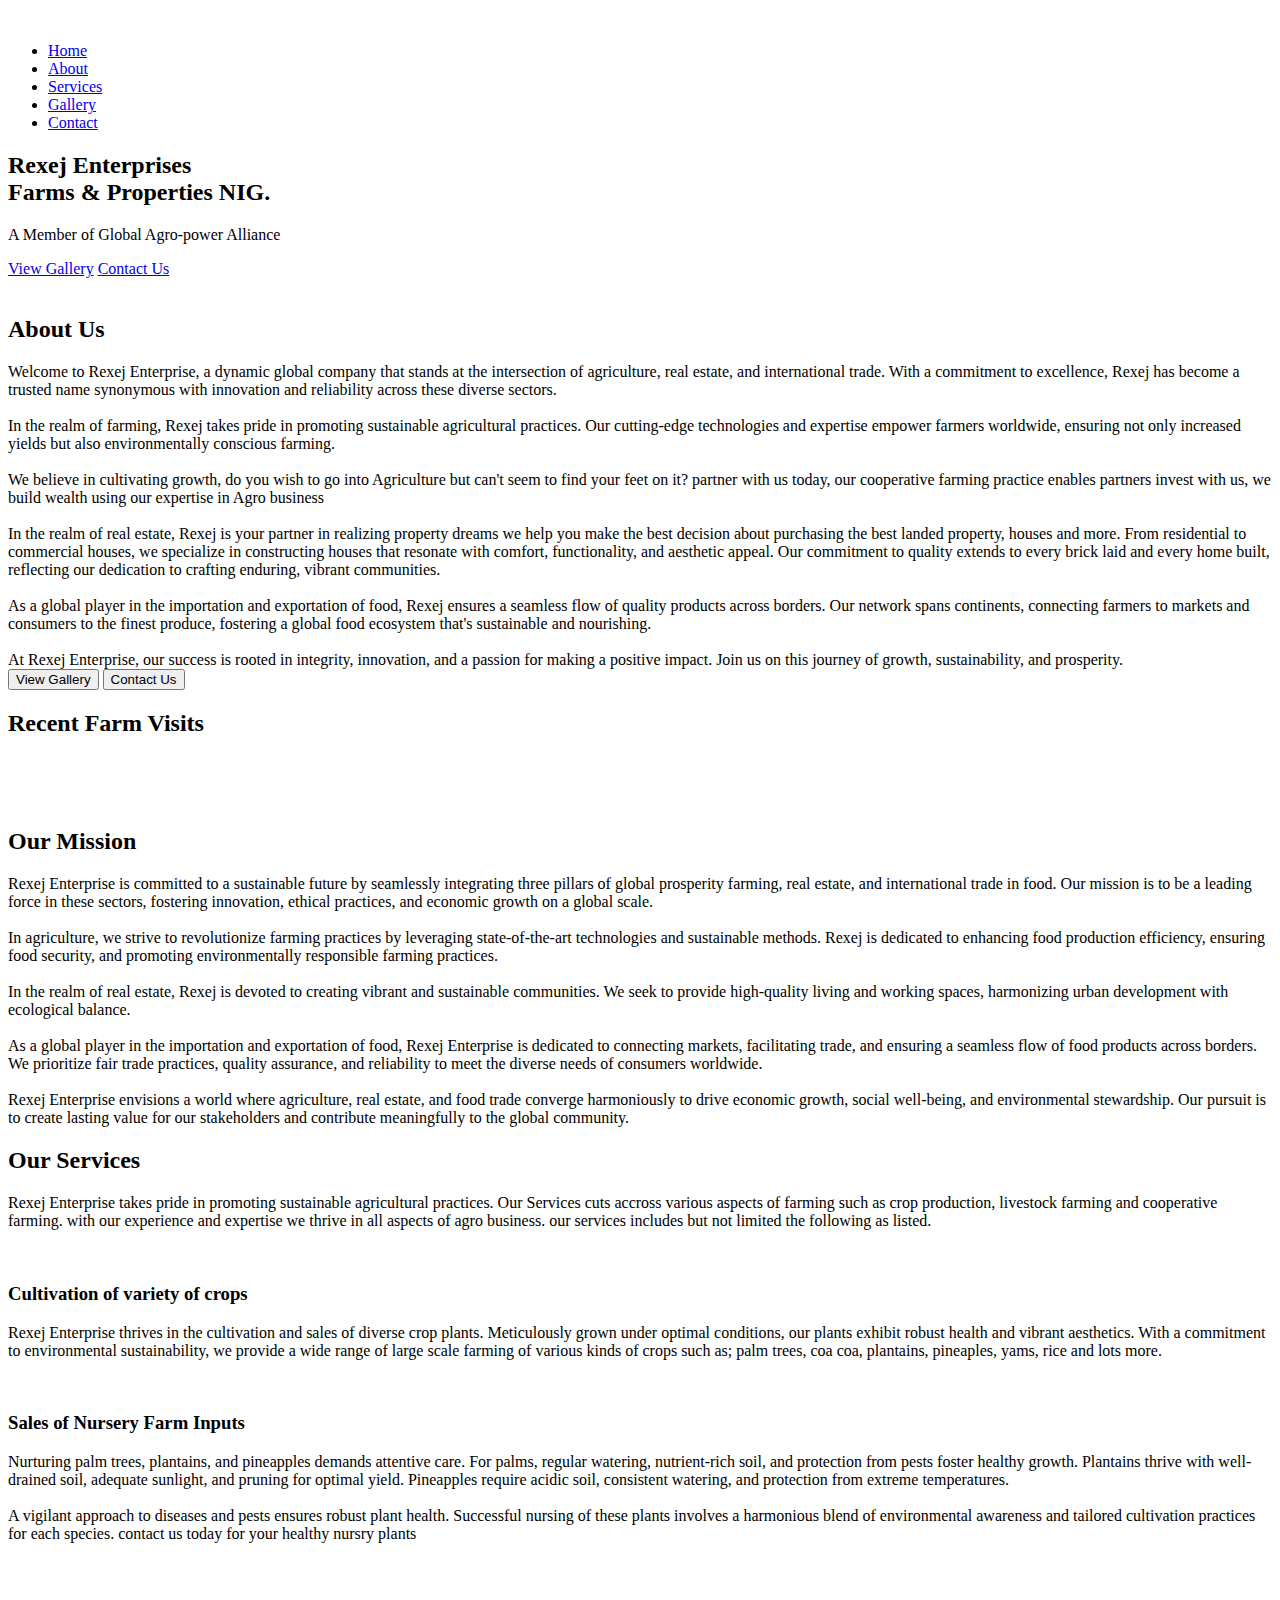
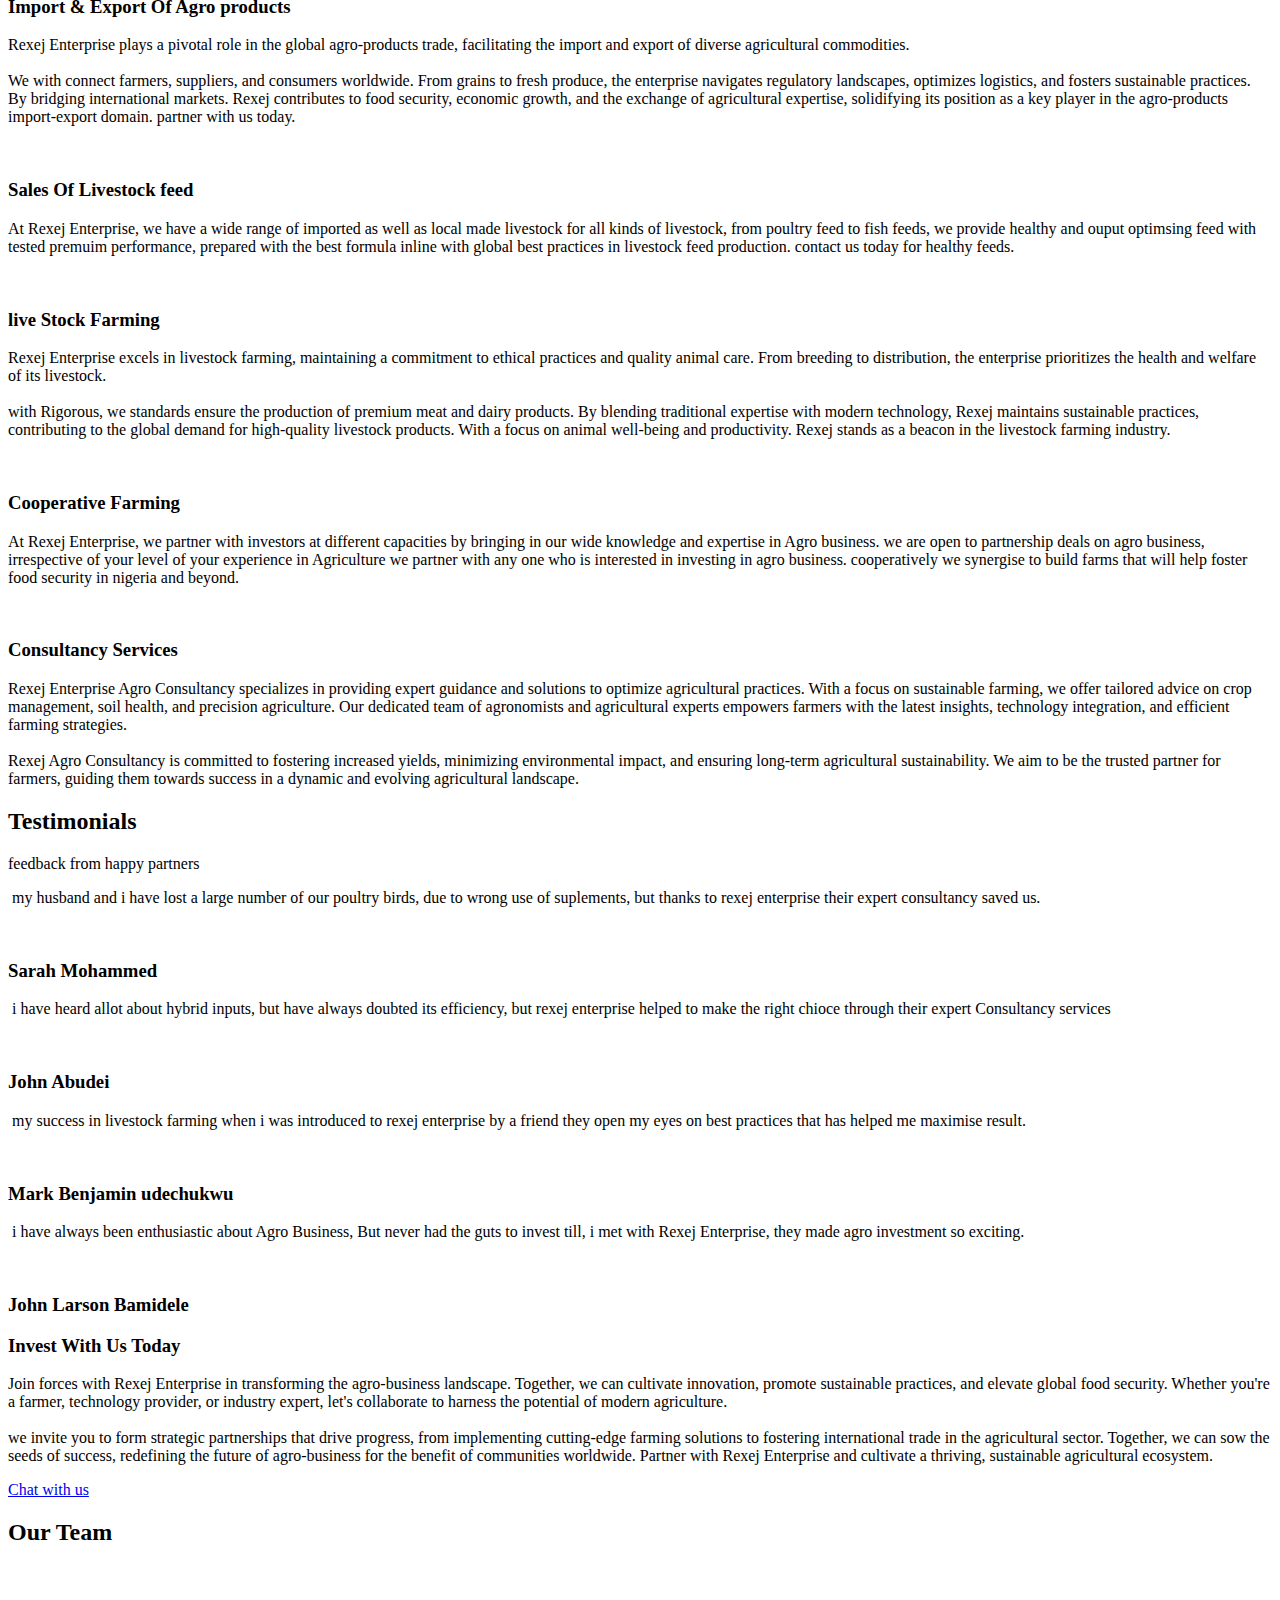
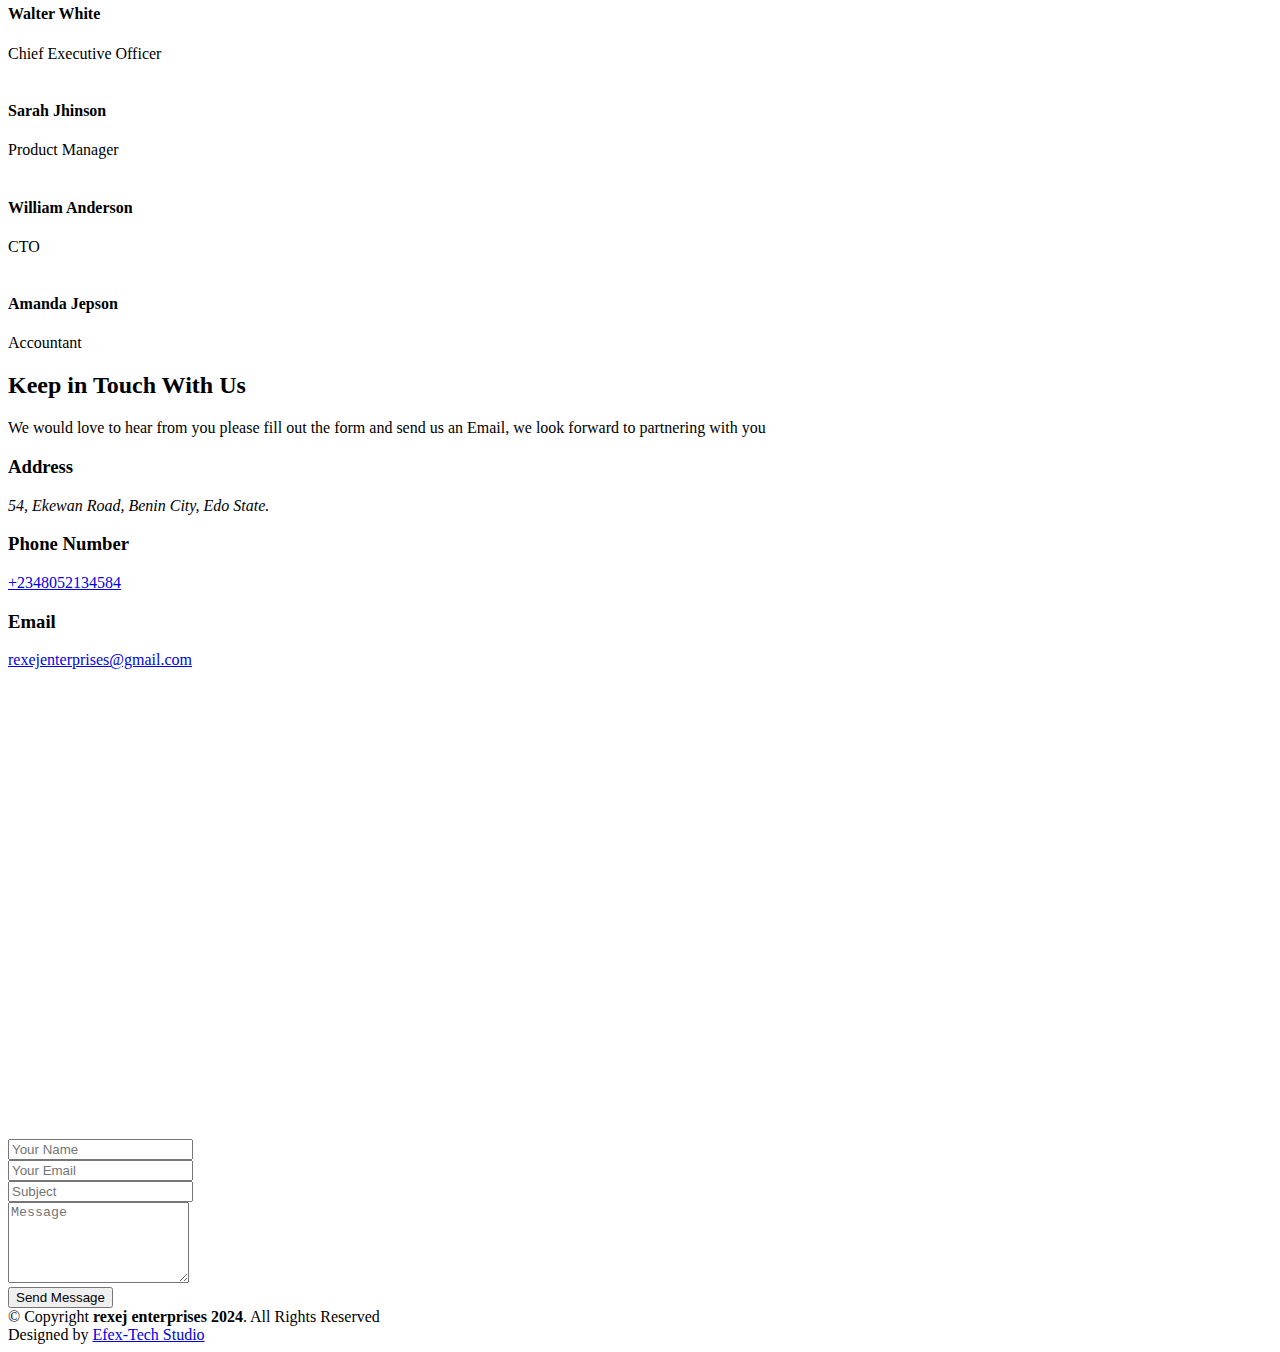
==== index.html @ 6b2a64e9 "Add files via upload" ====
<!DOCTYPE html>
<html lang="en">

<head>
  <meta charset="utf-8">
  <meta content="width=device-width, initial-scale=1.0" name="viewport">

  <title>Rexej Enterprise Nig.</title>
  <meta content="" name="description">
  <meta content="" name="keywords">

  <!-- Favicons -->
  <link href="assets/img/favicon.png" rel="icon">
  <link href="assets/img/apple-touch-icon.png" rel="apple-touch-icon">

  <!-- Google Fonts -->
  <link href="https://fonts.googleapis.com/css?family=Open+Sans:300,300i,400,400i,700,700i|Raleway:300,400,500,700,800|Montserrat:300,400,700" rel="stylesheet">

  <!-- Vendor CSS Files -->
  <link href="assets/vendor/aos/aos.css" rel="stylesheet">
  <link href="assets/vendor/bootstrap/css/bootstrap.min.css" rel="stylesheet">
  <link href="assets/vendor/bootstrap-icons/bootstrap-icons.css" rel="stylesheet">
  <link href="assets/vendor/boxicons/css/boxicons.min.css" rel="stylesheet">
  <link href="assets/vendor/glightbox/css/glightbox.min.css" rel="stylesheet">
  <link href="assets/vendor/swiper/swiper-bundle.min.css" rel="stylesheet">

  <!-- Template Main CSS File -->
  <link href="assets/css/style.css" rel="stylesheet">
</head>

<body>
    
  <!-- ======= Header ======= -->
  <header id="header" class="d-flex align-items-center">
    <div class="container d-flex justify-content-between">

      <div id="logo">
       <!-- <h1><a href="index.html">Reve<span>al</span></a></h1>-->
        <!-- Uncomment below if you prefer to use an image logo -->
        <a href="index.html"><img src="assets/img/apple-touch-icon.png" alt=""></a>
      </div>

      <nav id="navbar" class="navbar">
        <ul>
          <li><a class="nav-link scrollto active" href="index.html">Home</a></li>
          <li><a class="nav-link scrollto" href="about.html">About</a></li> 
          <li><a class="nav-link scrollto" href="service.html">Services</a></li> 
          <li><a class="nav-link scrollto" href="gallery.html">Gallery</a></li> 
          <li><a class="nav-link scrollto" href="contact.html">Contact</a></li>
        </ul>
        <i class="bi bi-list mobile-nav-toggle"></i>
      </nav><!-- .navbar -->

    </div>
  </header><!-- End Header -->

  <!-- ======= hero Section ======= -->
  <section id="hero">

    <div class="hero-content" data-aos="fade-up">
      <h2>Rexej  <span> Enterprises</span><br>Farms & Properties NIG.</h2>
      <p>A Member of Global Agro-power Alliance</p>
      <div>
        <a href="gallery.html" class="btn-get-started scrollto">View Gallery</a>
        <a href="https://wa.me/+2348052134584" class="btn-projects scrollto">Contact Us</a>
      </div>
    </div>

    <div class="hero-slider swiper">
      <div class="swiper-wrapper">
        <div class="swiper-slide" style="background-image: url('assets/img/hero-carousel/1.jpg');"></div>
        <div class="swiper-slide" style="background-image: url('assets/img/hero-carousel/2.jpg');"></div>
        <div class="swiper-slide" style="background-image: url('assets/img/hero-carousel/3.jpg');"></div>
        <div class="swiper-slide" style="background-image: url('assets/img/hero-carousel/4.jpg');"></div>
        <div class="swiper-slide" style="background-image: url('assets/img/hero-carousel/5.jpg');"></div>
      </div>
    </div>

  </section><!-- End Hero Section -->

  <main id="main">

    <!-- ======= About Section ======= -->
    <section id="about">
      <div class="container" data-aos="fade-up">
        <div class="row">
          <div class="col-lg-6 about-img">
            <img src="assets/img/about-img.jpg" alt="">
          </div>

          <div class="col-lg-6 content">
            <h2>About Us</h2>
            <span>Welcome to Rexej Enterprise, a dynamic global company that stands at the intersection of agriculture,
               real estate, and international trade. With a commitment to excellence, Rexej has become a trusted name
              synonymous with innovation and reliability across these diverse sectors.
              <br>
              <br>
              In the realm of farming, Rexej takes pride in promoting sustainable agricultural practices. Our 
              cutting-edge technologies and expertise empower farmers worldwide, ensuring not only increased yields 
              but also environmentally conscious farming. 
              <br>
              <br>
              We believe in cultivating growth, do you wish to go into Agriculture but can't seem to find your feet on it?
              partner with us today, our cooperative farming practice enables partners invest with us, we build wealth using 
              our expertise in Agro business
              
              <br>
              <br>
              In the realm of real estate, Rexej is your partner in realizing property dreams
              we help you make the best decision about purchasing the best landed property, houses and more. 
              From residential to commercial houses, we specialize in constructing houses that resonate with comfort,
              functionality, and aesthetic appeal. Our commitment to quality extends to every brick laid and every 
              home built, reflecting our dedication to crafting enduring, vibrant communities.
              <br>
              <br>
              As a global player in the importation and exportation of food, Rexej ensures a seamless flow of quality
              products across borders. Our network spans continents, connecting farmers to markets and consumers to the
              finest produce, fostering a global food ecosystem that's sustainable and nourishing.
              <br>
              <br>
              At Rexej Enterprise, our success is rooted in integrity, innovation, and a passion for making a 
              positive impact. Join us on this journey of growth, sustainability, and prosperity.
              <div class="d-flex gap-2 justify-content-center py-5">
                <button class="btn btn-success d-inline-flex align-items-center" type="button">
                  View Gallery
                  <a href="gallery.html"><i class="bi bi-arrow-right" style="color: rgb(250, 251, 251);"></i></a>
                </button>
                <button class="btn btn-outline-success d-inline-flex align-items-center" type="button">
                  Contact Us
                  <a href="https://wa.me/+2348052134584"><i class="bi bi-arrow-right" style="color: rgb(5, 123, 23);"></i></a>
                </button>
              </div>
            </span>
          </div>
        </div>

      </div>
    </section><!-- End About Section -->

     <!-- ======= Why Us Section ======= -->
     <section class="why-us section-bg" data-aos="fade-up" date-aos-delay="200">
       <div class="container">
          <div class="section-header">
            <h2>Recent Farm Visits</h2>
       <div class="row">
         <div class="col-lg-6 col-md-6 video-box">
           <img src="assets/img/about-1.jpg" class="img-fluid" alt="">
           <a href="img/vid2.mp4" class="venobox play-btn mb-4" data-vbtype="video" data-autoplay="true"></a>
           <p>  </p>
         </div>
 
         <div class="col-lg-6 col-md-6 video-box">
            <img src="assets/img/about-2.jpg" class="img-fluid" alt="">
            <a href="img/vid.mp4" class="venobox play-btn mb-4" data-vbtype="video" data-autoplay="true"></a>
            <p></p>
          </div>
        </div>
      </div>
    </section><!-- End Why Us Section -->
    

    <!-- ======= Clients Section ======= -->
    <section id="clients">
      <div class="container" data-aos="fade-up">
        <div class="section-header">
          <h2>Our Mission</h2>
          <p>Rexej Enterprise is committed to a sustainable future by seamlessly integrating three pillars of global 
            prosperity farming, real estate, and international trade in food. Our mission is to be a leading force
            in these sectors, fostering innovation, ethical practices, and economic growth on a global scale.
            <br>
            <br>
            In agriculture, we strive to revolutionize farming practices by leveraging state-of-the-art technologies
            and sustainable methods. Rexej is dedicated to enhancing food production efficiency, ensuring food
            security, and promoting environmentally responsible farming practices.
            <br>
            <br>
            In the realm of real estate, Rexej is devoted to creating vibrant and sustainable communities.
            We seek to provide high-quality living and working spaces, harmonizing urban development with 
            ecological balance.
            <br>
            <br>
            As a global player in the importation and exportation of food, Rexej Enterprise is dedicated to
            connecting markets, facilitating trade, and ensuring a seamless flow of food products across borders. 
            We prioritize fair trade practices, quality assurance, and reliability to meet the diverse needs of 
            consumers worldwide.
            <br>
            <br>
            Rexej Enterprise envisions a world where agriculture, real estate, and food trade converge harmoniously
            to drive economic growth, social well-being, and environmental stewardship. Our pursuit is to create 
            lasting value for our stakeholders and contribute meaningfully to the global community.
          </p>
        </div>
      </div>
    </section><!-- End Clients Section -->

    <!-- ======= Features Section ======= -->
    <section id="features" class="features">
      <div class="container">
        <div class="section-header">
          <h2>Our Services</h2>
          <p>Rexej Enterprise takes pride in promoting sustainable agricultural practices. Our Services
            cuts accross various aspects of farming such as crop production, livestock farming and cooperative 
            farming.
            with our experience and expertise we thrive in all aspects of agro business.
            our services includes but not limited the following as listed.
          </p>
        </div>
        <div class="row gy-4 align-items-center features-item" data-aos="fade-up">
          <div class="col-md-5">
            <img src="assets/img/voilin.jpg" class="img-fluid" alt="">
          </div>
          <div class="col-md-7">
            <h3>Cultivation of variety of crops</h3>
            <p>
              Rexej Enterprise thrives in the cultivation and sales of diverse crop plants. 
              Meticulously grown under optimal conditions, our plants exhibit robust health
              and vibrant aesthetics. With a commitment to environmental sustainability,
              we provide a wide range of large scale farming of various kinds of crops such as;
              palm trees, coa coa, plantains, pineaples, yams, rice and lots more.
            </p>
            
          </div>
        </div><!-- Features Item -->

        <div class="row gy-4 align-items-center features-item" data-aos="fade-up">
          <div class="col-md-5 order-1 order-md-2">
            <img src="assets/img/voilin-1.jpg" class="img-fluid" alt="">
          </div>
          <div class="col-md-7 order-2 order-md-1">
            <h3>Sales of Nursery Farm Inputs</h3>
            <p>
              Nurturing palm trees, plantains, and pineapples demands attentive care. For palms, 
              regular watering, nutrient-rich soil, and protection from pests foster healthy growth.
              Plantains thrive with well-drained soil, adequate sunlight, and pruning for optimal yield.
              Pineapples require acidic soil, consistent watering, and protection from extreme
              temperatures. 
              <br> <br>
              A vigilant approach to diseases and pests ensures robust plant health.
              Successful nursing of these plants involves a harmonious blend of environmental 
              awareness and tailored cultivation practices for each species. contact us today for your healthy
              nursry plants
            </p> 
          </div>
        </div><!-- Features Item -->

        <div class="row gy-4 align-items-center features-item" data-aos="fade-up">
          <div class="col-md-5">
            <img src="assets/img/voilin-2.jpg" class="img-fluid" alt="">
          </div>
          <div class="col-md-7">
            <h3>Import & Export Of Agro products</h3>
            <p>Rexej Enterprise plays a pivotal role in the global agro-products trade,
               facilitating the import and export of diverse agricultural commodities.
              <br><br>We with connect farmers, suppliers, and consumers worldwide. 
              From grains to fresh produce, the enterprise navigates regulatory landscapes,
              optimizes logistics, and fosters sustainable practices. By bridging international markets.
              Rexej contributes to food security, economic growth, and the exchange of agricultural 
              expertise, solidifying its position as a key player in the agro-products import-export
              domain. partner with us today.
            </p>
          </div>
        </div><!-- Features Item -->

        <div class="row gy-4 align-items-center features-item" data-aos="fade-up">
          <div class="col-md-5 order-1 order-md-2">
            <img src="assets/img/voilin-3.jpg" class="img-fluid" alt="">
          </div>
          <div class="col-md-7 order-2 order-md-1">
            <h3>Sales Of Livestock feed</h3>
            <p>
              At Rexej Enterprise, we have a wide range of imported as well as local made livestock
              for all kinds of livestock, from poultry feed to fish feeds, we provide healthy and ouput
              optimsing feed with tested premuim performance, prepared with the best formula inline with
              global best practices in livestock feed production. contact us today for healthy feeds.
            </p>
          </div>
        </div><!-- Features Item -->

        <div class="row gy-4 align-items-center features-item" data-aos="fade-up">
          <div class="col-md-5">
            <img src="assets/img/voilin-4.jpg" class="img-fluid" alt="">
          </div>
          <div class="col-md-7">
            <h3>live Stock Farming</h3>
            <p>Rexej Enterprise excels in livestock farming, maintaining a commitment to ethical practices and
               quality animal care. From breeding to distribution, the enterprise prioritizes the health and welfare
              of its livestock. 
              <br><br>
              with Rigorous, we standards ensure the production of premium meat and dairy products.
               By blending traditional expertise with modern technology, 
               Rexej maintains sustainable practices, contributing to the global demand for high-quality 
               livestock products. With a focus on animal well-being and productivity.
               Rexej stands as a beacon in the livestock farming industry.
            </p>
          </div>
        </div><!-- Features Item -->

        <div class="row gy-4 align-items-center features-item" data-aos="fade-up">
          <div class="col-md-5 order-1 order-md-2">
            <img src="assets/img/voilin-5.jpg" class="img-fluid" alt="">
          </div>
          <div class="col-md-7 order-2 order-md-1">
            <h3>Cooperative Farming</h3>
            <p>
              At Rexej Enterprise, we partner with investors at different capacities by bringing in our wide knowledge
              and expertise in Agro business. we are open to partnership deals on agro business, irrespective of your 
              level of your experience in Agriculture we partner with any one who is interested in investing in agro 
              business. cooperatively we synergise to build farms that will help foster food security in nigeria and beyond. 
            </p>
          </div>
        </div><!-- Features Item -->

        <div class="row gy-4 align-items-center features-item" data-aos="fade-up">
          <div class="col-md-5">
            <img src="assets/img/voilin-6.jpg" class="img-fluid" alt="">
          </div>
          <div class="col-md-7">
            <h3>Consultancy Services</h3>
            <p>Rexej Enterprise Agro Consultancy specializes in providing expert guidance and solutions 
              to optimize agricultural practices. With a focus on sustainable farming, 
              we offer tailored advice on crop management, soil health, and precision agriculture. 
              Our dedicated team of agronomists and agricultural experts empowers farmers with the latest insights,
               technology integration, and efficient farming strategies.
               <br><br>
               Rexej Agro Consultancy is committed to fostering increased yields, minimizing environmental impact,
                and ensuring long-term agricultural sustainability. We aim to be the trusted partner for farmers,
                 guiding them towards success in a dynamic and evolving agricultural landscape.
            </p>
          </div>
        </div><!-- Features Item -->
      </div>
    </section><!-- End Features Section -->

    <!-- ======= Testimonials Section ======= -->
    <section id="testimonials">
      <div class="container" data-aos="fade-up">
        <div class="section-header">
          <h2>Testimonials</h2>
          <p>feedback from happy partners</p>
        </div>

        <div class="testimonials-slider swiper" data-aos="fade-up" data-aos-delay="100">
          <div class="swiper-wrapper">
        
            <div class="swiper-slide">
              <div class="testimonial-item">
                <p>
                  <img src="assets/img/quote-sign-left.png" class="quote-sign-left" alt="">
                  my husband and i have lost a large number of our poultry birds, due to wrong 
                  use of suplements, but thanks to rexej enterprise their expert consultancy saved us.

                  <img src="assets/img/quote-sign-right.png" class="quote-sign-right" alt="">
                </p>
                <img src="assets/img/testimonial-2.jpg" class="testimonial-img" alt="">
                <h3>Sarah Mohammed</h3>
              </div>
            </div><!-- End testimonial item -->

            <div class="swiper-slide">
              <div class="testimonial-item">
                <p>
                  <img src="assets/img/quote-sign-left.png" class="quote-sign-left" alt="">
                 i have heard allot about hybrid inputs, but have always doubted its efficiency,
                 but rexej enterprise helped to make the right chioce through their expert Consultancy
                 services 
                  <img src="assets/img/quote-sign-right.png" class="quote-sign-right" alt="">
                </p>
                <img src="assets/img/testimonial-3.jpg" class="testimonial-img" alt="">
                <h3>John Abudei</h3>
              </div>
            </div><!-- End testimonial item -->

            <div class="swiper-slide">
              <div class="testimonial-item">
                <p>
                  <img src="assets/img/quote-sign-left.png" class="quote-sign-left" alt="">
                  my success in livestock farming when i was introduced to rexej enterprise by a friend
                  they open my eyes on best practices that has helped me maximise result.
                  <img src="assets/img/quote-sign-right.png" class="quote-sign-right" alt="">
                </p>
                <img src="assets/img/testimonial-4.jpg" class="testimonial-img" alt="">
                <h3>Mark Benjamin udechukwu</h3>
              </div>
            </div><!-- End testimonial item -->

            <div class="swiper-slide">
              <div class="testimonial-item">
                <p>
                  <img src="assets/img/quote-sign-left.png" class="quote-sign-left" alt="">
                 i have always been enthusiastic about Agro Business, But never had the guts to invest till,
                 i met with Rexej Enterprise, they made agro investment so exciting.  
                  <img src="assets/img/quote-sign-right.png" class="quote-sign-right" alt="">
                </p>
                <img src="assets/img/testimonial-1.jpg" class="testimonial-img" alt="">
                <h3>John Larson Bamidele</h3>
              </div>
            </div><!-- End testimonial item -->

          </div>
          <div class="swiper-pagination"></div>
        </div>

      </div>
    </section><!-- End Testimonials Section -->

    <!-- ======= Call To Action Section ======= -->
    <section id="call-to-action">
      <div class="container" data-aos="zoom-out">
        <div class="row">
          <div class="col-lg-9 text-center text-lg-start">
            <h3 class="cta-title">Invest With Us Today</h3>
            <p class="cta-text">Join forces with Rexej Enterprise in transforming the agro-business landscape. Together, 
              we can cultivate innovation, promote sustainable practices,
              and elevate global food security. 
              Whether you're a farmer, technology provider, or industry expert, 
              let's collaborate to harness the potential of modern agriculture. 
              <br><br>
              we invite you to form strategic partnerships that drive progress,
               from implementing cutting-edge farming solutions to fostering international 
               trade in the agricultural sector. Together, we can sow the seeds of success,
                redefining the future of agro-business for the benefit of communities worldwide. 
                Partner with Rexej Enterprise and cultivate a thriving, sustainable agricultural ecosystem.</p>
          </div>
          <div class="col-lg-3 cta-btn-container text-center">
            <a class="cta-btn align-middle" href="https://wa.me/+2348052134584/">Chat with us <i class="bi bi-whatsapp"></i></a>
          </div>
        </div>
      </div>
    </section><!-- End Call To Action Section -->

    <!-- ======= Team Section ======= -->
    <section id="team">
      <div class="container" data-aos="fade-up">
        <div class="section-header">
          <h2>Our Team</h2>
        </div>
        <div class="row">
          <div class="col-lg-3 col-md-6">
            <div class="member">
              <div class="pic"><img src="assets/img/team-1.jpg" alt=""></div>
              <div class="details">
                <h4>Walter White</h4>
                <span>Chief Executive Officer</span>
                <div class="social">
                  <a href="https://wa.me/+2348052134584/"><i class="bi bi-whatsapp"></i></a>
                  <a href="https://www.facebook.com/profile.php?id=100075945772116&mibextid=ZbWKwL"><i class="bi bi-facebook"></i></a>
                  <a href="https://www.facebook.com/profile.php?id=100075945772116&mibextid=ZbWKwL"><i class="bi bi-instagram"></i></a>
                  <a href="https://www.facebook.com/profile.php?id=100075945772116&mibextid=ZbWKwL"><i class="bi bi-linkedin"></i></a>
                </div>
              </div>
            </div>
          </div>

          <div class="col-lg-3 col-md-6">
            <div class="member">
              <div class="pic"><img src="assets/img/team-2.jpg" alt=""></div>
              <div class="details">
                <h4>Sarah Jhinson</h4>
                <span>Product Manager</span>
                <div class="social">
                  <a href="https://wa.me/+2348052134584/"><i class="bi bi-whatsapp"></i></a>
                  <a href="https://www.facebook.com/profile.php?id=100075945772116&mibextid=ZbWKwL"><i class="bi bi-facebook"></i></a>
                  <a href="https://www.facebook.com/profile.php?id=100075945772116&mibextid=ZbWKwL"><i class="bi bi-instagram"></i></a>
                  <a href="https://www.facebook.com/profile.php?id=100075945772116&mibextid=ZbWKwL"><i class="bi bi-linkedin"></i></a>
                </div>
              </div>
            </div>
          </div>

          <div class="col-lg-3 col-md-6">
            <div class="member">
              <div class="pic"><img src="assets/img/team-3.jpg" alt=""></div>
              <div class="details">
                <h4>William Anderson</h4>
                <span>CTO</span>
                <div class="social">
                  <a href="https://wa.me/+2348052134584/"><i class="bi bi-whatsapp"></i></a>
                  <a href="https://www.facebook.com/profile.php?id=100075945772116&mibextid=ZbWKwL"><i class="bi bi-facebook"></i></a>
                  <a href="https://www.facebook.com/profile.php?id=100075945772116&mibextid=ZbWKwL"><i class="bi bi-instagram"></i></a>
                  <a href="https://www.facebook.com/profile.php?id=100075945772116&mibextid=ZbWKwL"><i class="bi bi-linkedin"></i></a>
                </div>
              </div>
            </div>
          </div>

          <div class="col-lg-3 col-md-6">
            <div class="member">
              <div class="pic"><img src="assets/img/team-4.jpg" alt=""></div>
              <div class="details">
                <h4>Amanda Jepson</h4>
                <span>Accountant</span>
                <div class="social">
                  <a href="https://wa.me/+2348052134584/"><i class="bi bi-whatsapp"></i></a>
                  <a href="https://www.facebook.com/profile.php?id=100075945772116&mibextid=ZbWKwL"><i class="bi bi-facebook"></i></a>
                  <a href="https://www.facebook.com/profile.php?id=100075945772116&mibextid=ZbWKwL"><i class="bi bi-instagram"></i></a>
                  <a href="https://www.facebook.com/profile.php?id=100075945772116&mibextid=ZbWKwL"><i class="bi bi-linkedin"></i></a>
                </div>
              </div>
            </div>
          </div>
        </div>

      </div>
    </section><!-- End Team Section -->

    <!-- ======= Contact Section ======= -->
    <section id="contact">
      <div class="container" data-aos="fade-up">
        <div class="section-header">
          <h2>Keep in Touch With Us</h2>
          <p>We would love to hear from you please 
            fill out the form and send us an Email, we look forward to partnering with you </p>
        </div>

        <div class="row contact-info">

          <div class="col-md-4">
            <div class="contact-address">
              <i class="bi bi-geo-alt"></i>
              <h3>Address</h3>
              <address>54, Ekewan Road, Benin City, Edo State.</address>
            </div>
          </div>

          <div class="col-md-4">
            <div class="contact-phone">
              <i class="bi bi-phone"></i>
              <h3>Phone Number</h3>
              <p><a href="tel:+2348052134584">+2348052134584</a></p>
            </div>
          </div>

          <div class="col-md-4">
            <div class="contact-email">
              <i class="bi bi-envelope"></i>
              <h3>Email</h3>
              <p><a href="mailto:rexejenterprises@gmail.com">rexejenterprises@gmail.com</a></p>
            </div>
          </div>
        </div>
      </div>

      <div class="container mb-4">
        <iframe src="https://www.google.com/maps/embed?pb=!1m18!1m12!1m3!1d3965.4450051378954!2d5.6071232737284955!3d6.336358025312392!2m3!1f0!2f0!3f0!3m2!1i1024!2i768!4f13.1!3m3!1m2!1s0x1040d30737da8235%3A0x8f66720509b85080!2s54%20Ekenwan%20Rd%2C%20Ogogugbo%2C%20Benin%20City%20300102%2C%20Edo!5e0!3m2!1sen!2sng!4v1710193758331!5m2!1sen!2sng" width="600" height="450" style="border:0;" allowfullscreen="" loading="lazy" referrerpolicy="no-referrer-when-downgrade"></iframe>
      </div>

      <div class="container">
        <div class="form">
          <form action="https://api.web3forms.com/submit" method="POST" id="form" class="php-email-form">
            <div class="row">
              <div class="form-group col-md-6">
                <input type="hidden" name="access_key" value="20cde12d-7408-43f2-9180-da62f133c0ba"/>
                <input type="text" name="name" class="form-control" id="name" placeholder="Your Name" required>
              </div>
              <div class="form-group col-md-6 mt-3 mt-md-0">
                <input type="email" class="form-control" name="email" id="email" placeholder="Your Email" required>
              </div>
            </div>
            <div class="form-group mt-3">
              <input type="text" class="form-control" name="subject" id="subject" placeholder="Subject" required>
            </div>
            <div class="form-group mt-3">
              <textarea class="form-control" name="message" rows="5" placeholder="Message" required></textarea>
            </div>
            <div class="text-center">
              <button id="submit-btn" type="submit">Send Message</button>
            </div>
          </form>
        </div>

      </div>
    </section><!-- End Contact Section -->

  </main>

  <!-- ======= Footer ======= -->
  <footer id="footer">
    <div class="container">
      <div class="copyright">
        &copy; Copyright <strong>rexej enterprises 2024</strong>. All Rights Reserved
      </div>
      <div class="credits">
        Designed by <a href="https://wa.me/+2348169910462/">Efex-Tech Studio</a>
      </div>
    </div>
  </footer><!-- End Footer -->

  <a href="https://wa.me/+2348052134584/" class="back-to-top d-flex align-items-center justify-content-center"><i class="bi bi-whatsapp"></i></a>

  <!-- Vendor JS Files -->
  <script src="assets/vendor/aos/aos.js"></script>
  <script src="assets/vendor/bootstrap/js/bootstrap.bundle.min.js"></script>
  <script src="assets/vendor/glightbox/js/glightbox.min.js"></script>
  <script src="assets/vendor/isotope-layout/isotope.pkgd.min.js"></script>
  <script src="assets/vendor/swiper/swiper-bundle.min.js"></script>
  <script src="assets/vendor/php-email-form/validate.js"></script>

  <!-- Template Main JS File -->
  <script src="assets/js/main.js"></script>

</body>

</html>
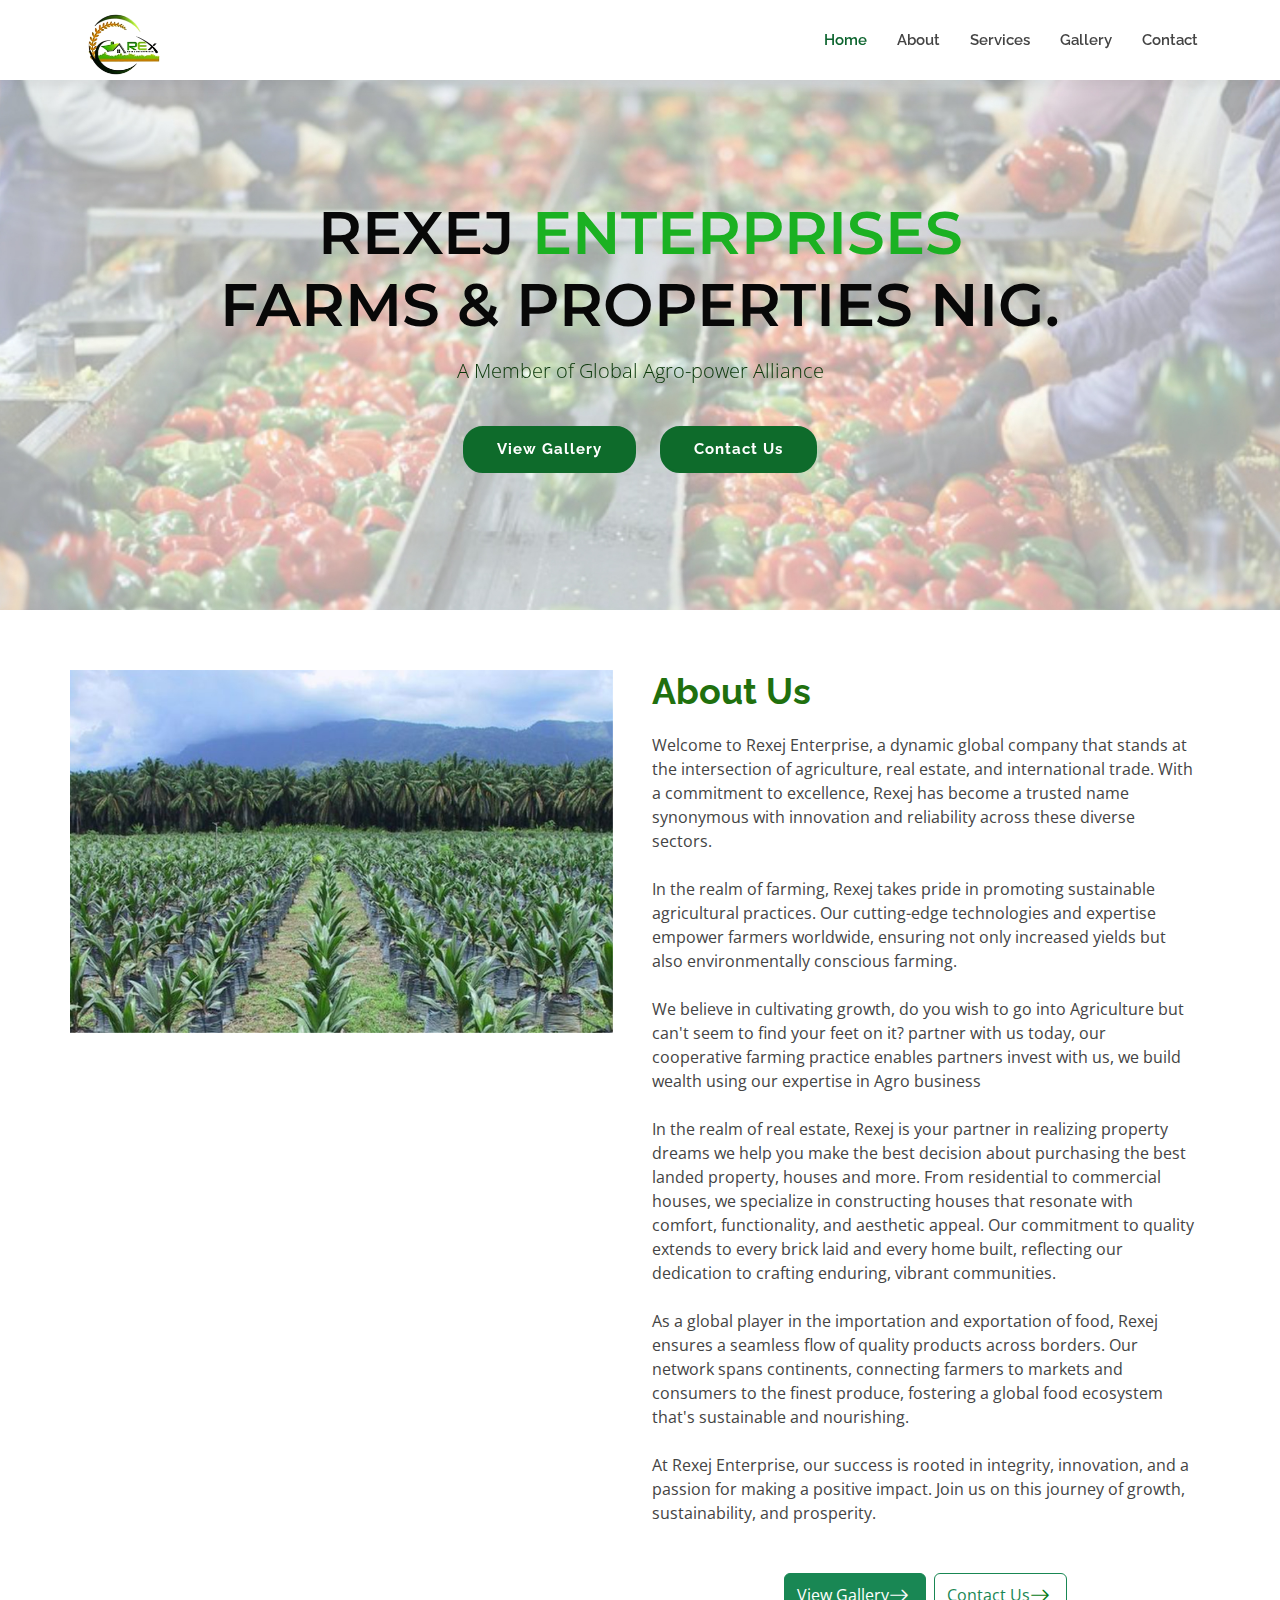
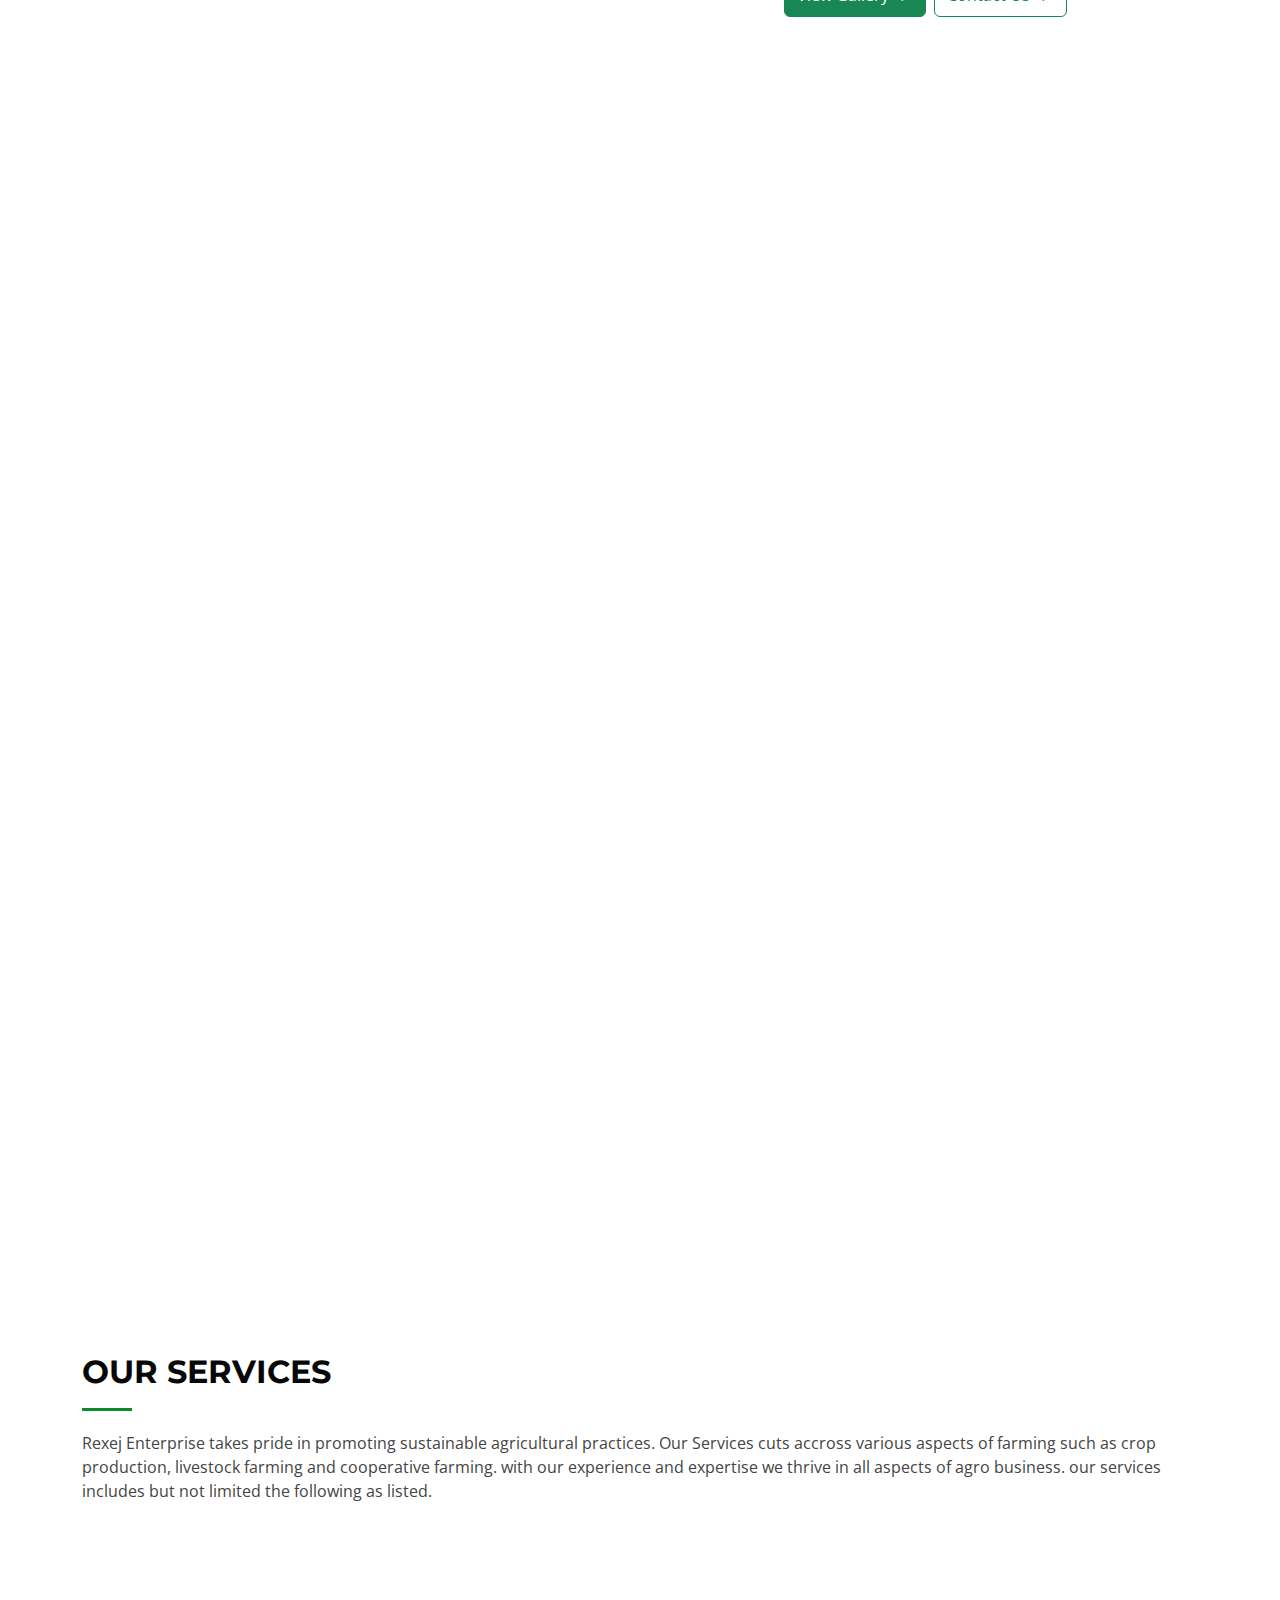
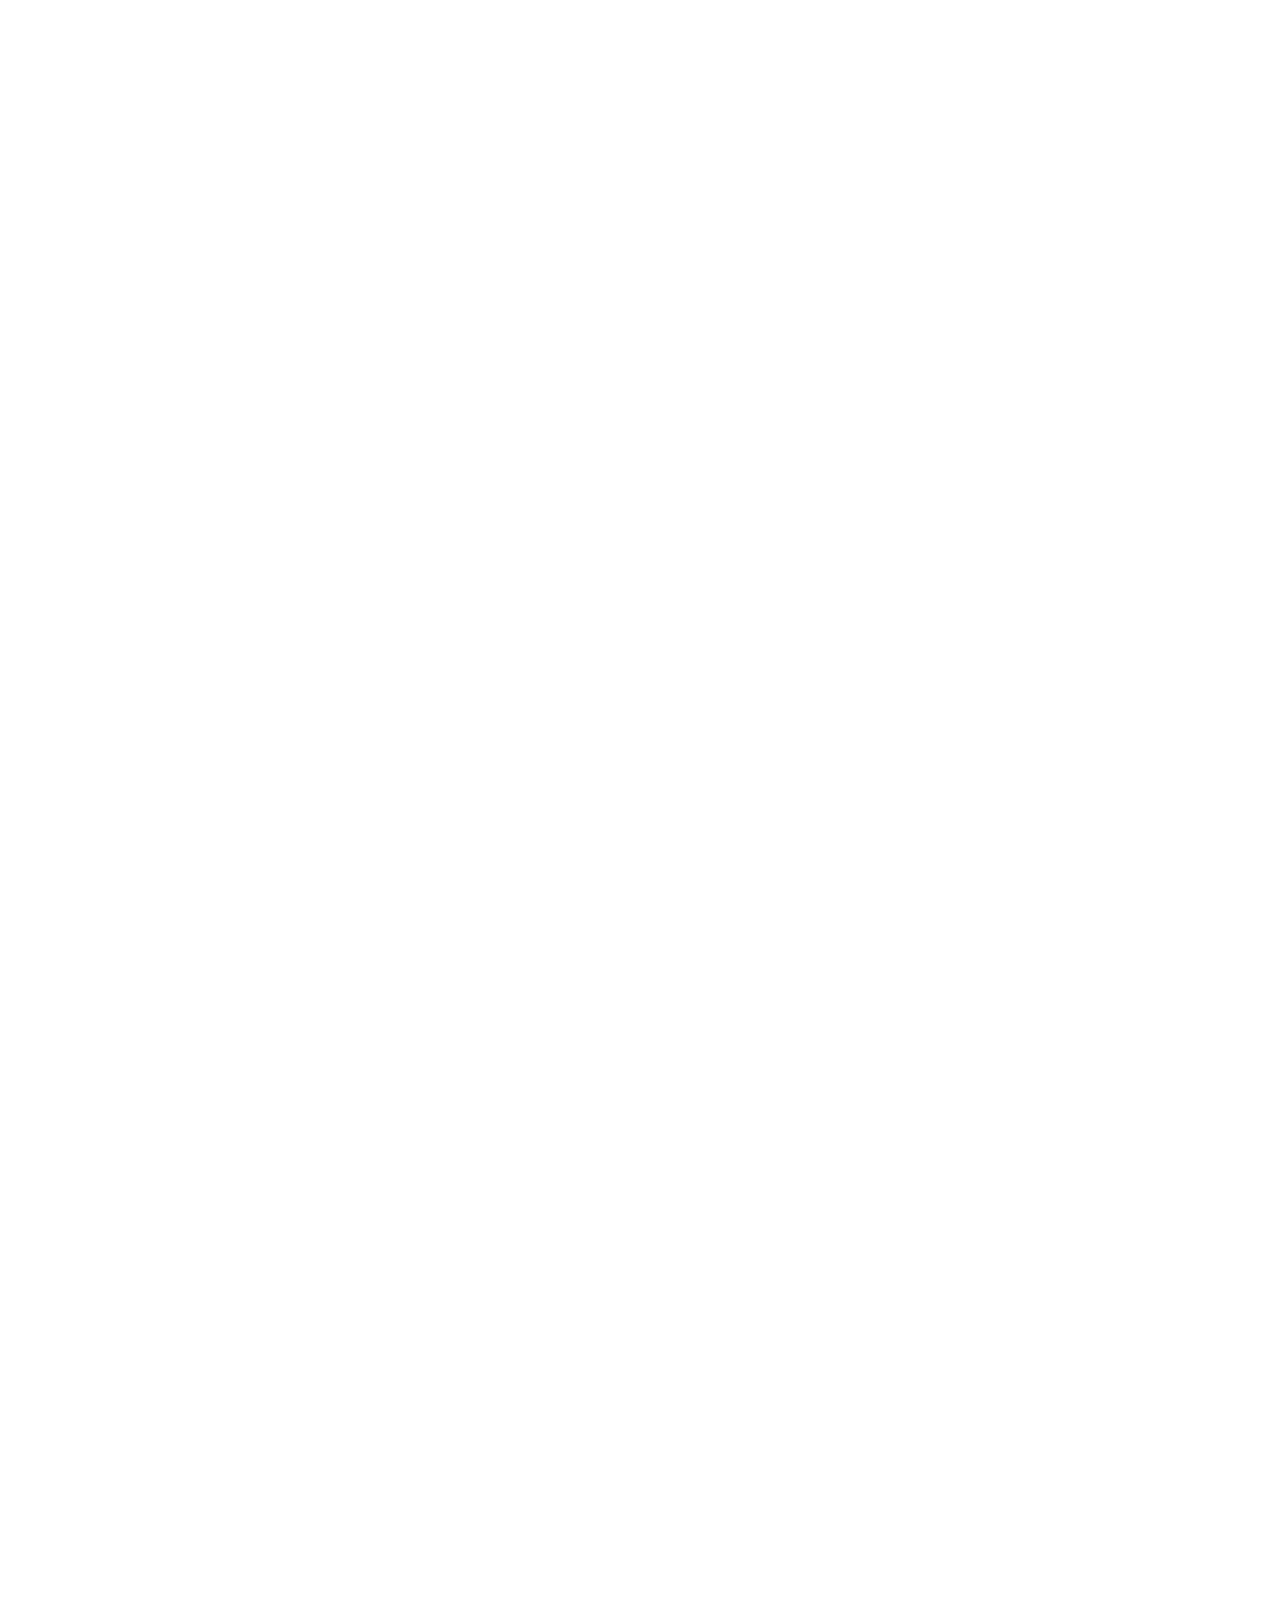
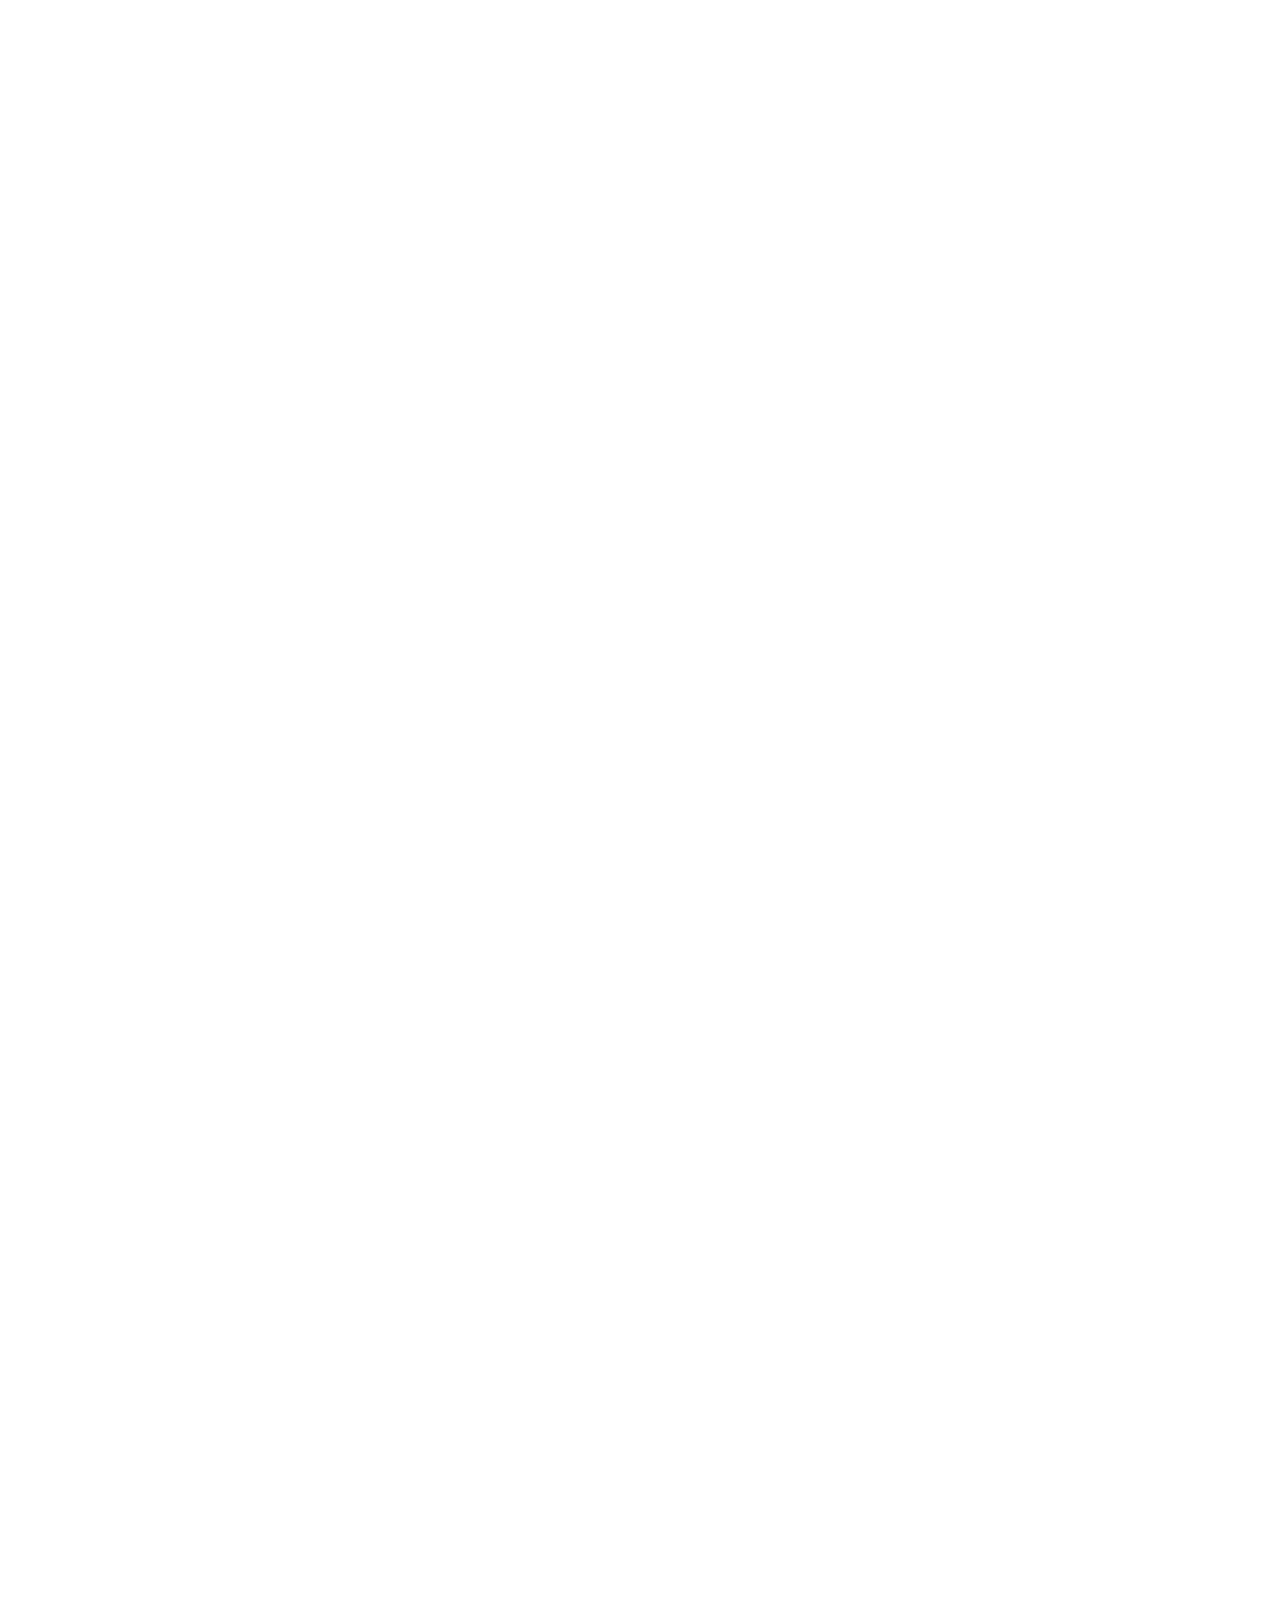
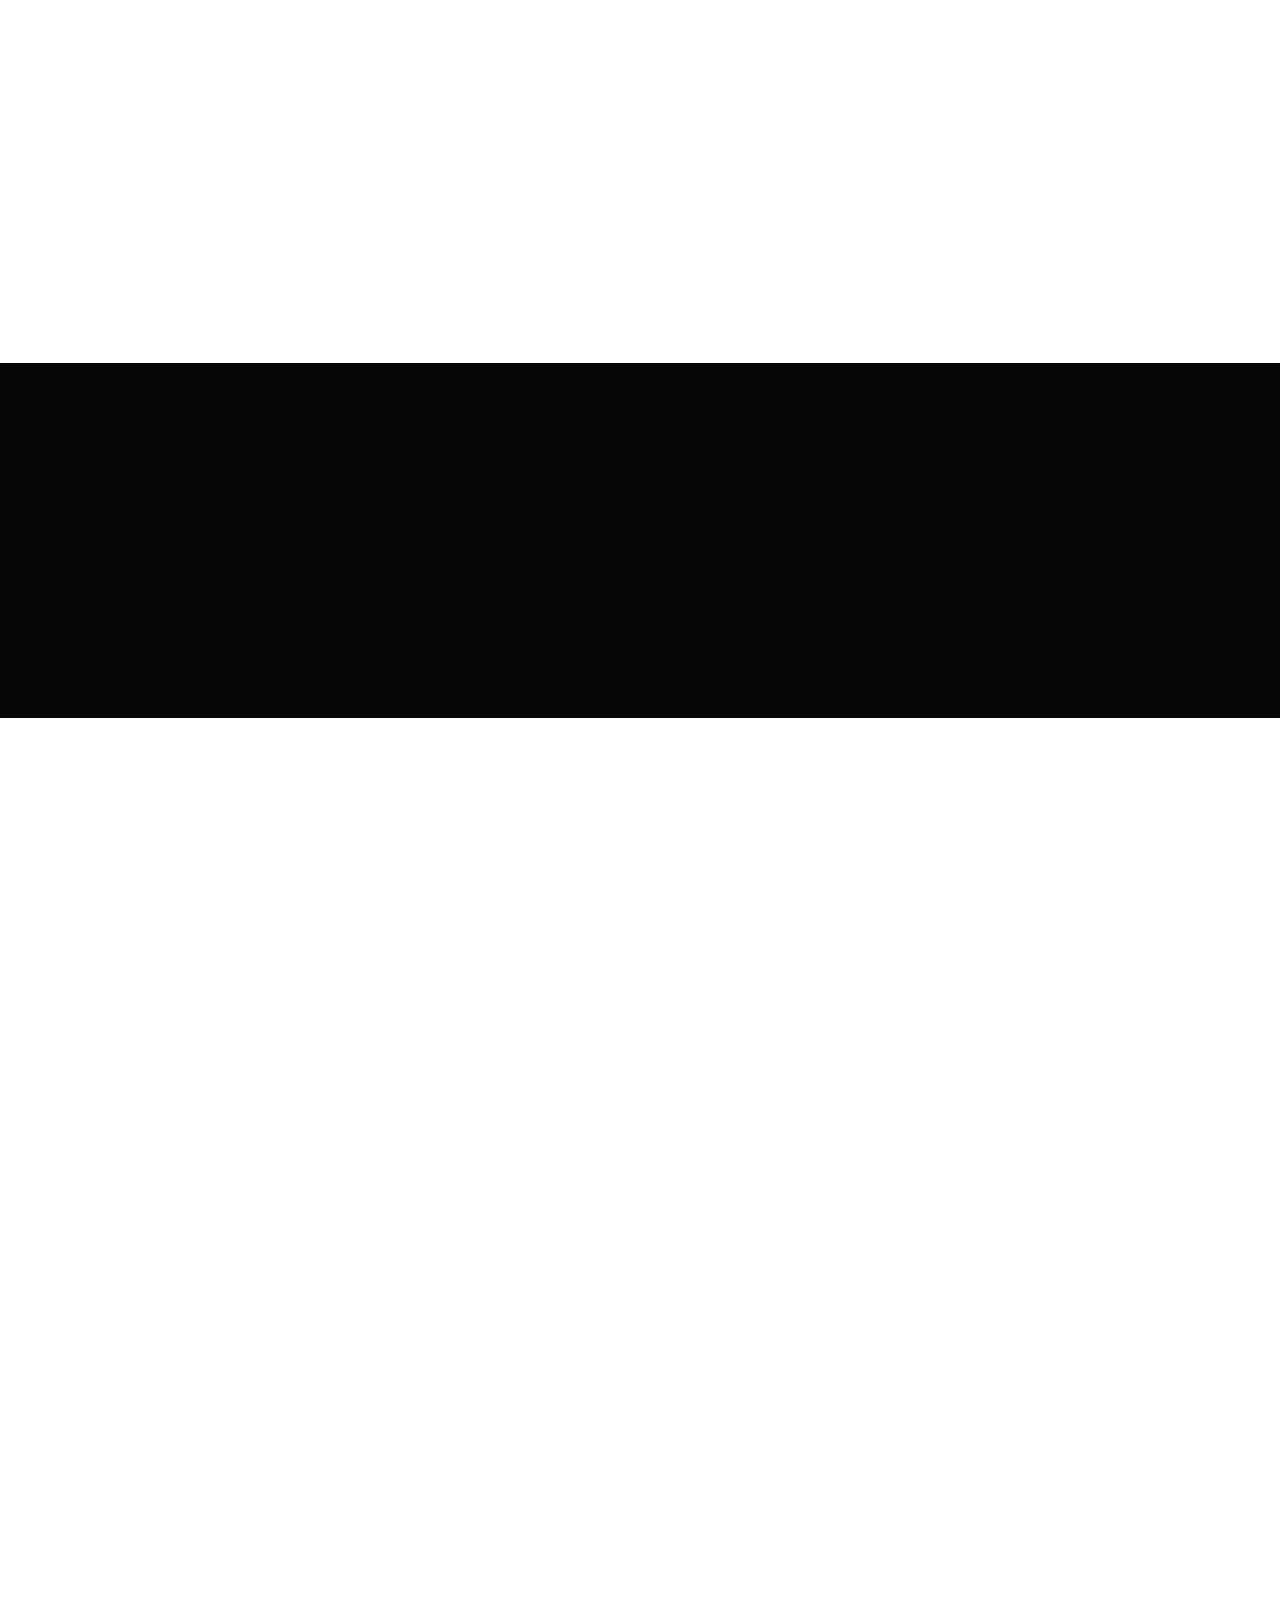
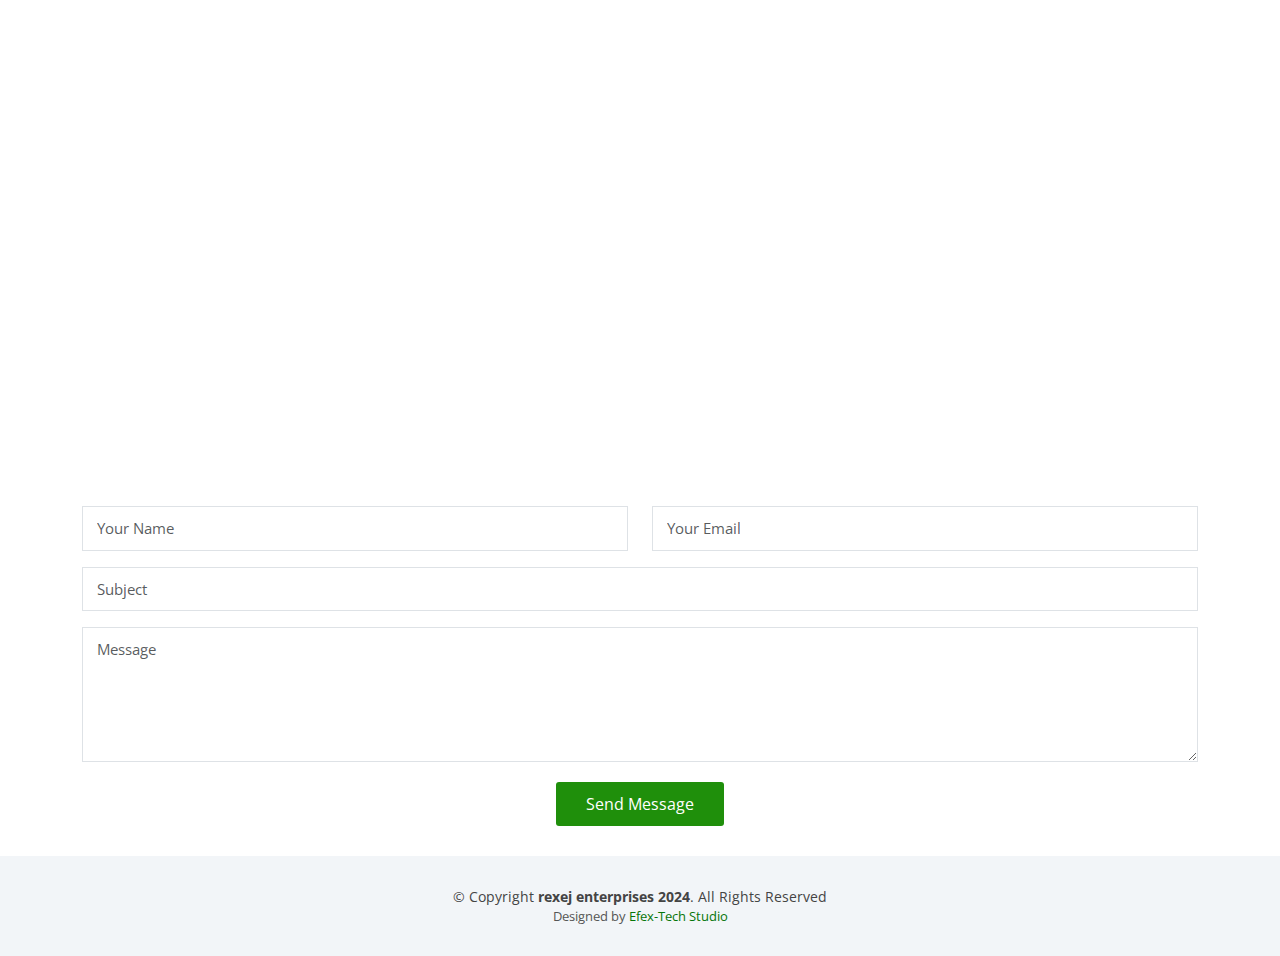
==== commit ac3f6c0c: "Add files via upload" ====
--- a/index.html
+++ b/index.html
@@ -432,15 +432,15 @@
     <section id="team">
       <div class="container" data-aos="fade-up">
         <div class="section-header">
-          <h2>Our Team</h2>
+          <h2> Meet Our Team</h2>
         </div>
         <div class="row">
           <div class="col-lg-3 col-md-6">
             <div class="member">
               <div class="pic"><img src="assets/img/team-1.jpg" alt=""></div>
               <div class="details">
-                <h4>Walter White</h4>
-                <span>Chief Executive Officer</span>
+                <h4>Osagie Emma</h4>
+                <span>General Manager</span>
                 <div class="social">
                   <a href="https://wa.me/+2348052134584/"><i class="bi bi-whatsapp"></i></a>
                   <a href="https://www.facebook.com/profile.php?id=100075945772116&mibextid=ZbWKwL"><i class="bi bi-facebook"></i></a>
@@ -450,13 +450,13 @@
               </div>
             </div>
           </div>
-
+  
           <div class="col-lg-3 col-md-6">
             <div class="member">
               <div class="pic"><img src="assets/img/team-2.jpg" alt=""></div>
               <div class="details">
-                <h4>Sarah Jhinson</h4>
-                <span>Product Manager</span>
+                <h4>Mrs Remi Okundayo Ogieva</h4>
+                <span>Project Manager</span>
                 <div class="social">
                   <a href="https://wa.me/+2348052134584/"><i class="bi bi-whatsapp"></i></a>
                   <a href="https://www.facebook.com/profile.php?id=100075945772116&mibextid=ZbWKwL"><i class="bi bi-facebook"></i></a>
@@ -466,13 +466,13 @@
               </div>
             </div>
           </div>
-
+  
           <div class="col-lg-3 col-md-6">
             <div class="member">
               <div class="pic"><img src="assets/img/team-3.jpg" alt=""></div>
               <div class="details">
-                <h4>William Anderson</h4>
-                <span>CTO</span>
+                <h4>Cross section of staff</h4>
+                <span>member of staff</span>
                 <div class="social">
                   <a href="https://wa.me/+2348052134584/"><i class="bi bi-whatsapp"></i></a>
                   <a href="https://www.facebook.com/profile.php?id=100075945772116&mibextid=ZbWKwL"><i class="bi bi-facebook"></i></a>
@@ -482,8 +482,8 @@
               </div>
             </div>
           </div>
-
-          <div class="col-lg-3 col-md-6">
+  
+          <!--<div class="col-lg-3 col-md-6">
             <div class="member">
               <div class="pic"><img src="assets/img/team-4.jpg" alt=""></div>
               <div class="details">
@@ -497,11 +497,12 @@
                 </div>
               </div>
             </div>
-          </div>
-        </div>
-
+          </div>!-->
+        </div>
+  
       </div>
     </section><!-- End Team Section -->
+  
 
     <!-- ======= Contact Section ======= -->
     <section id="contact">
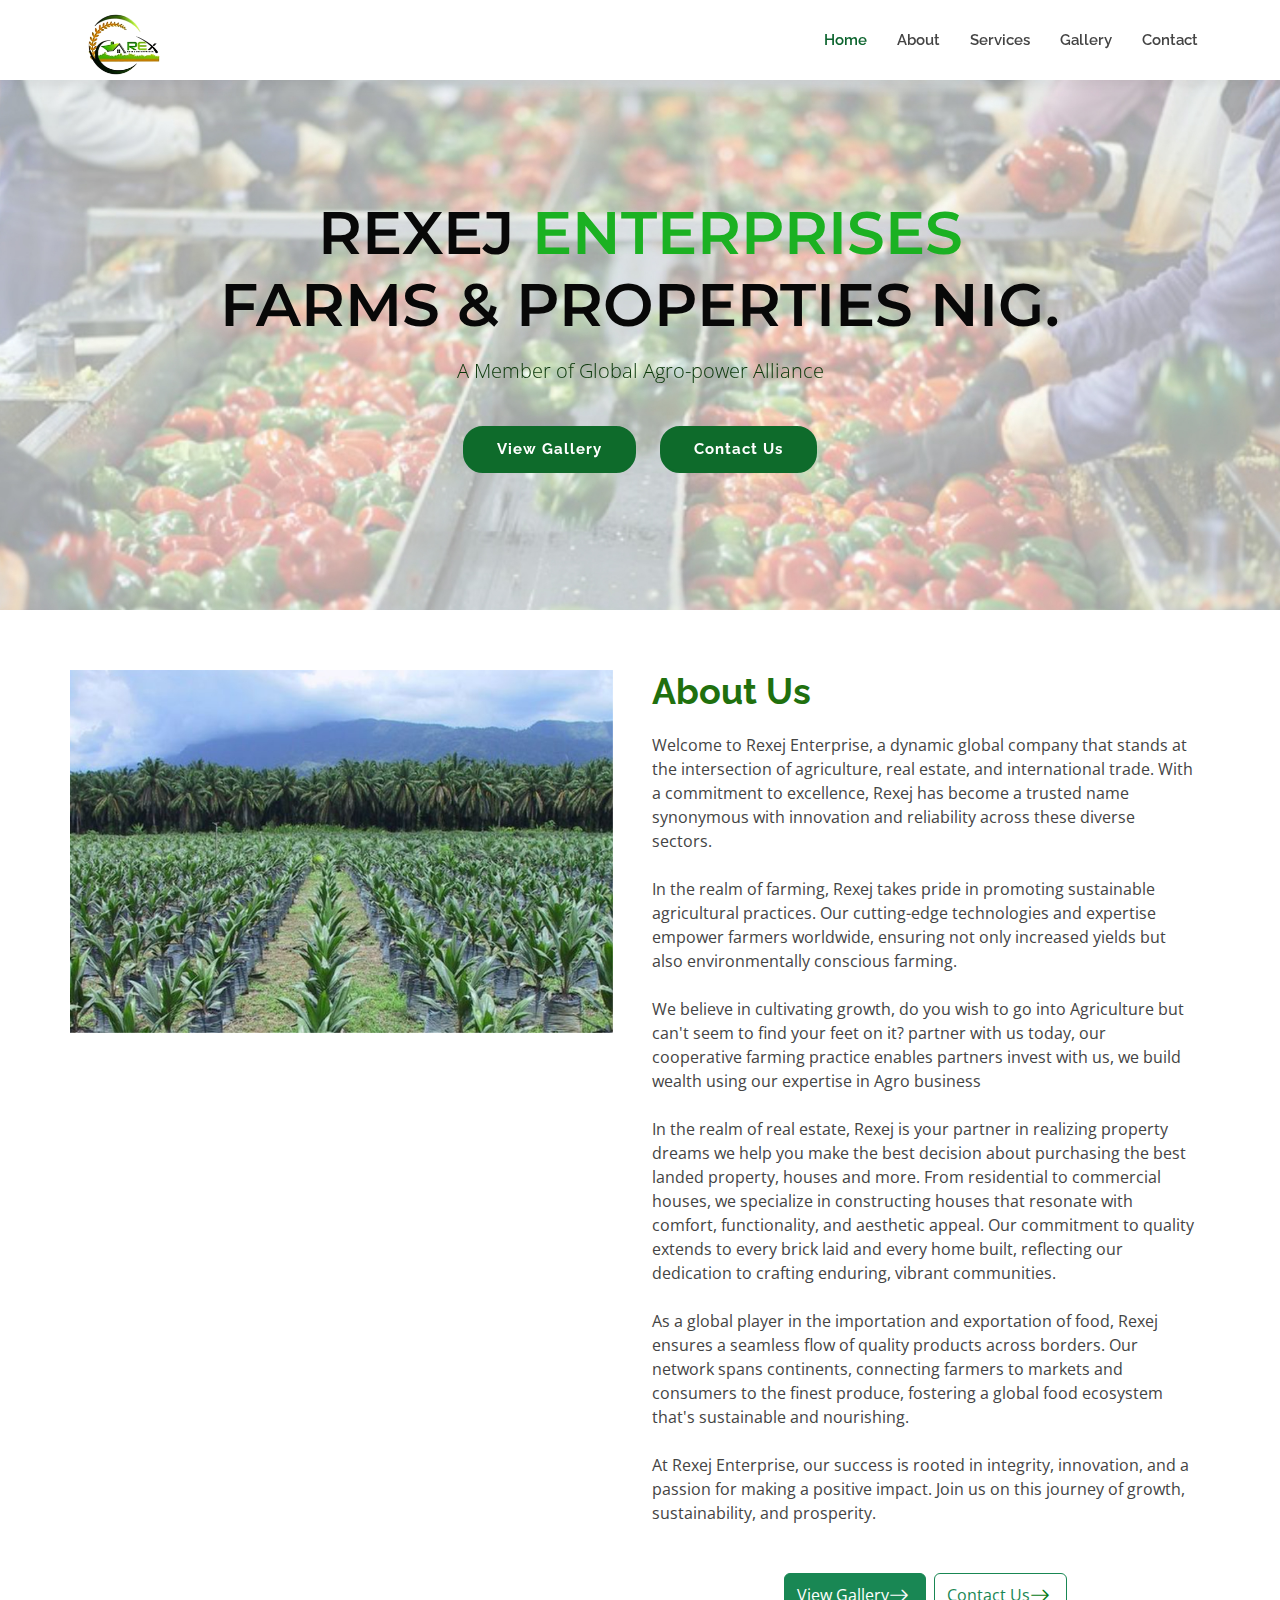
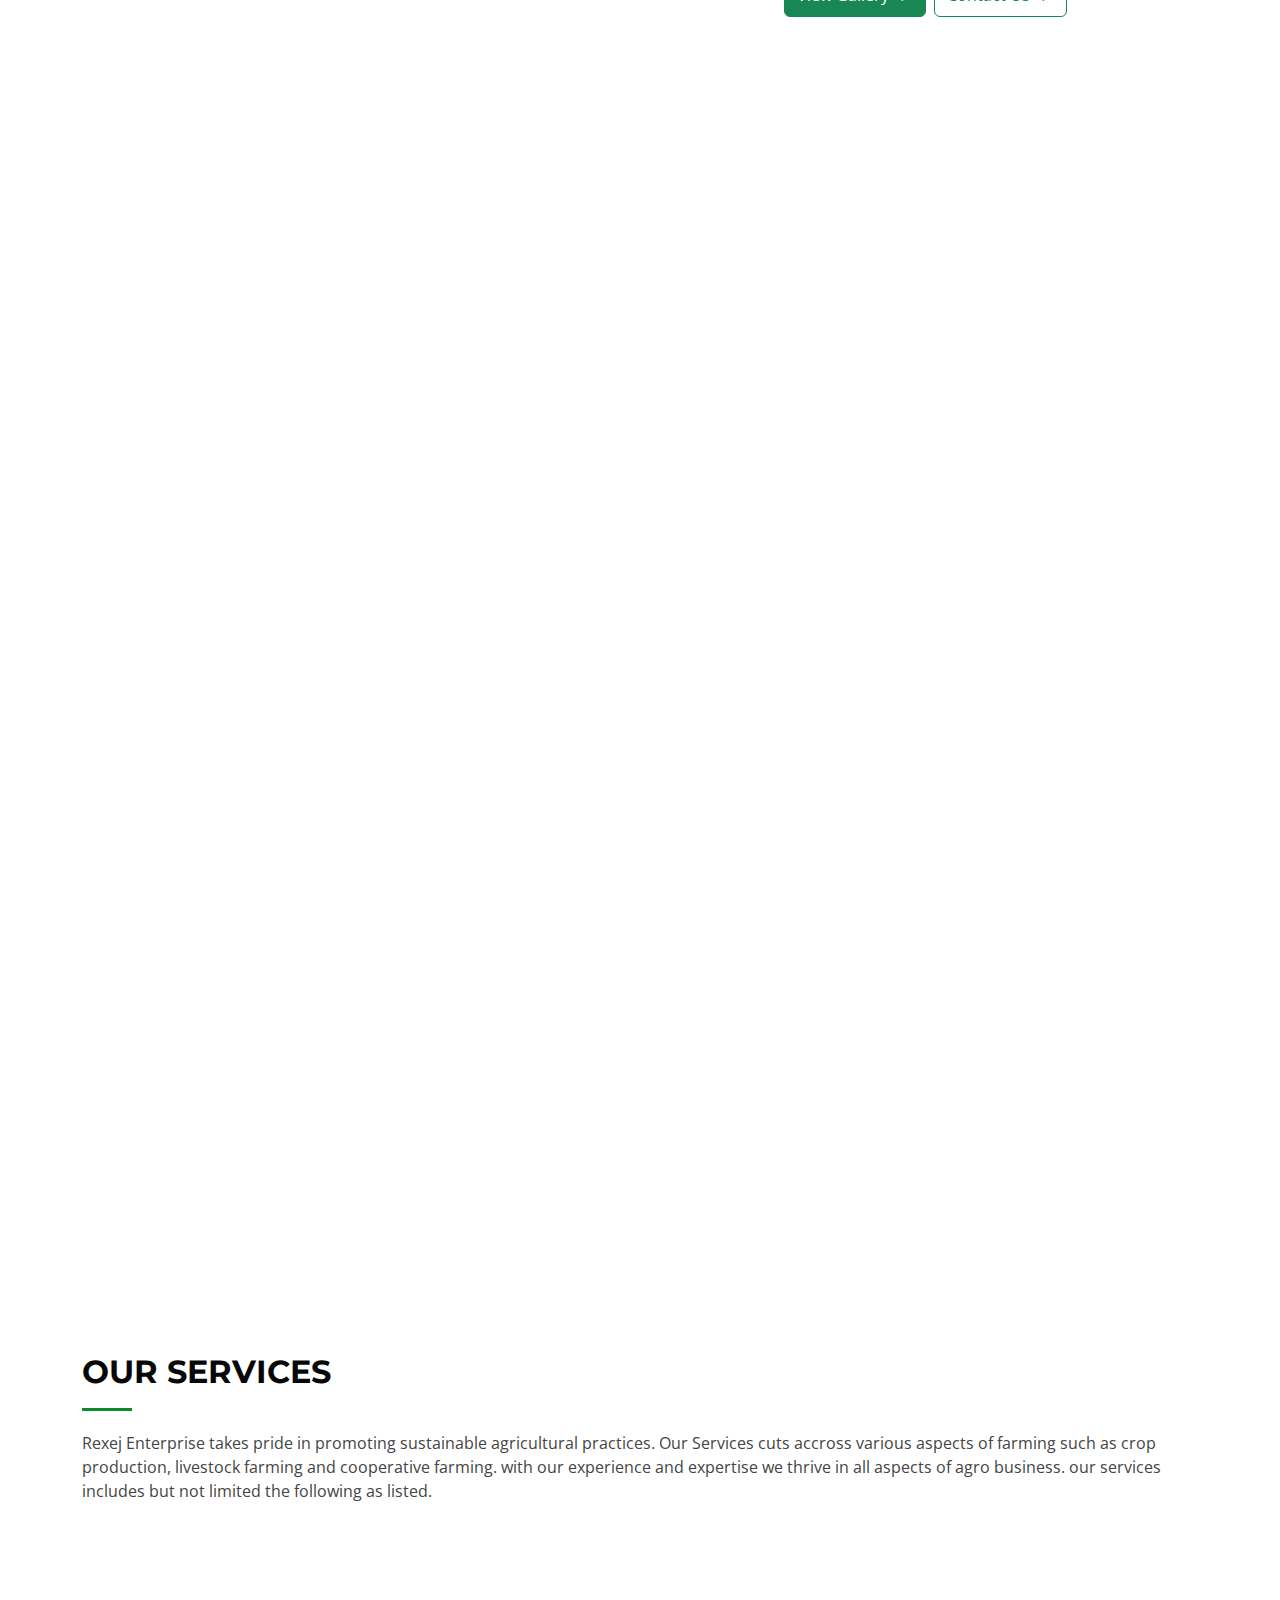
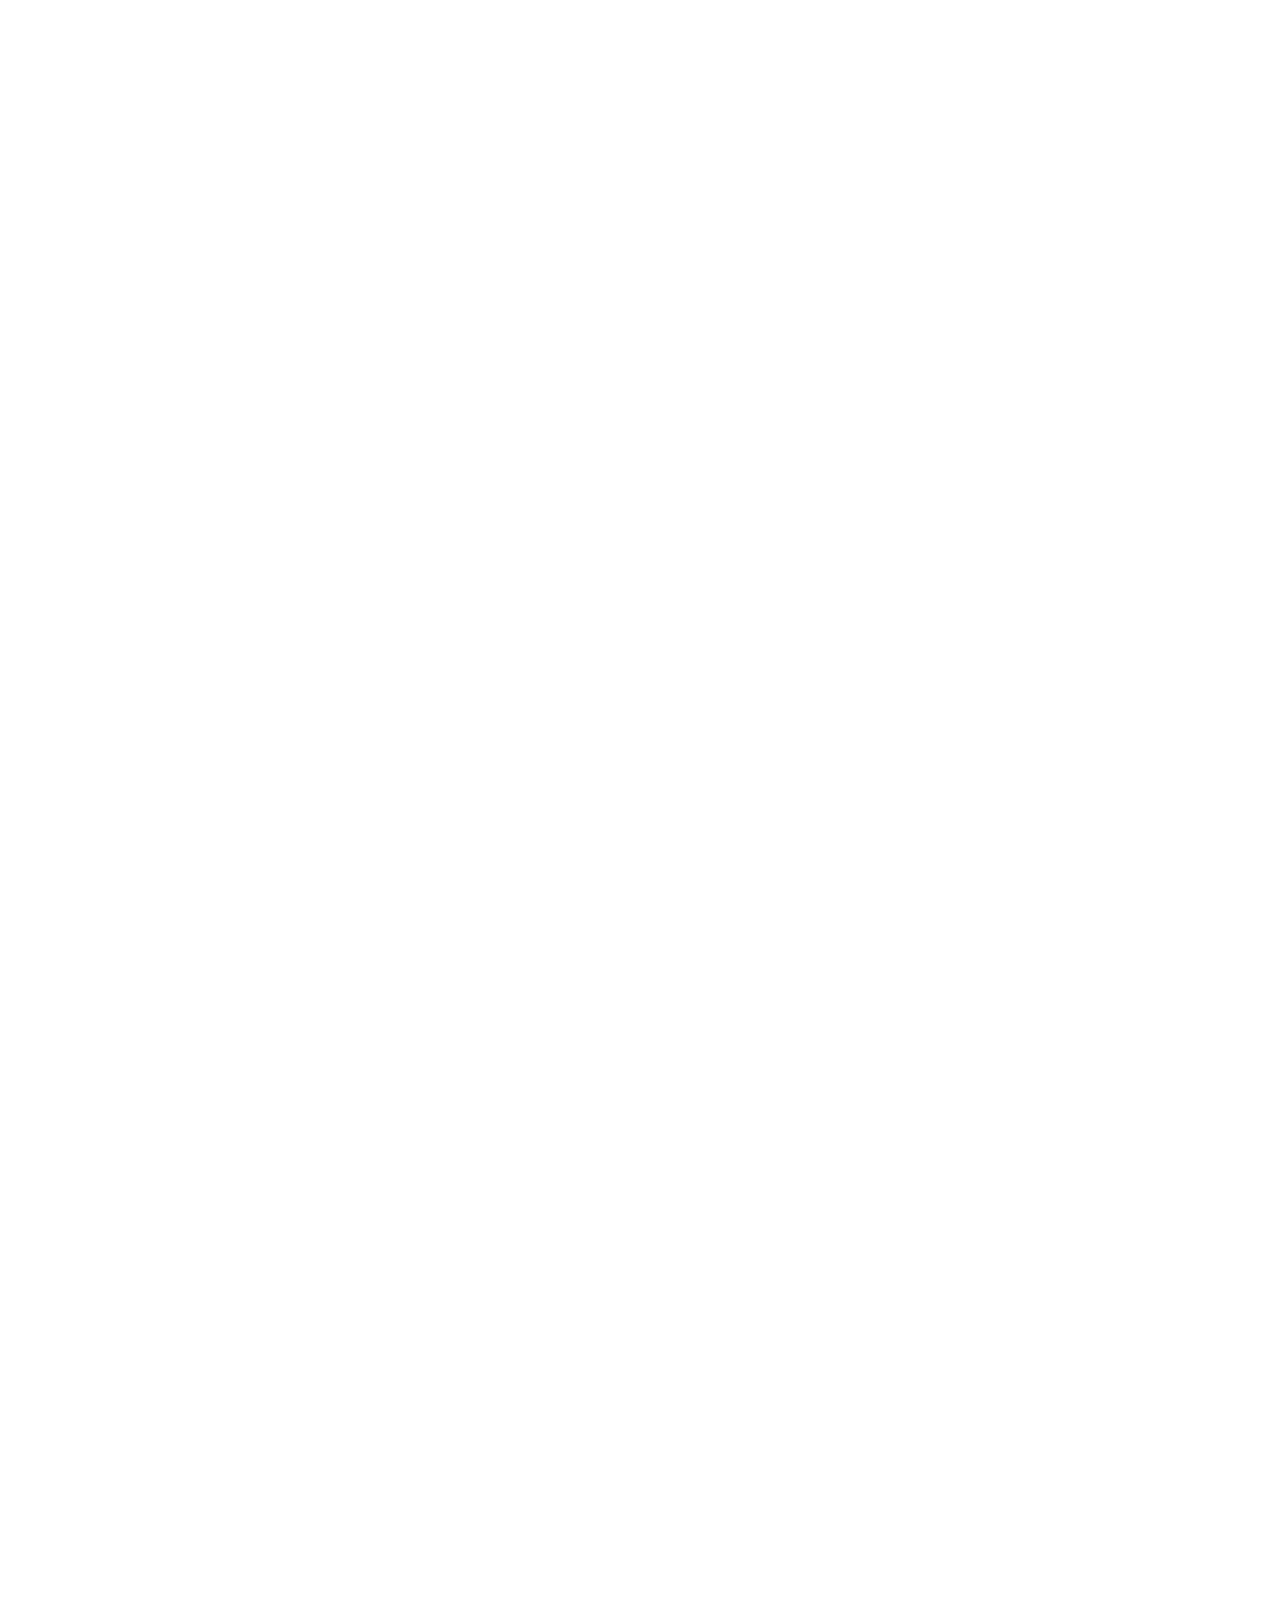
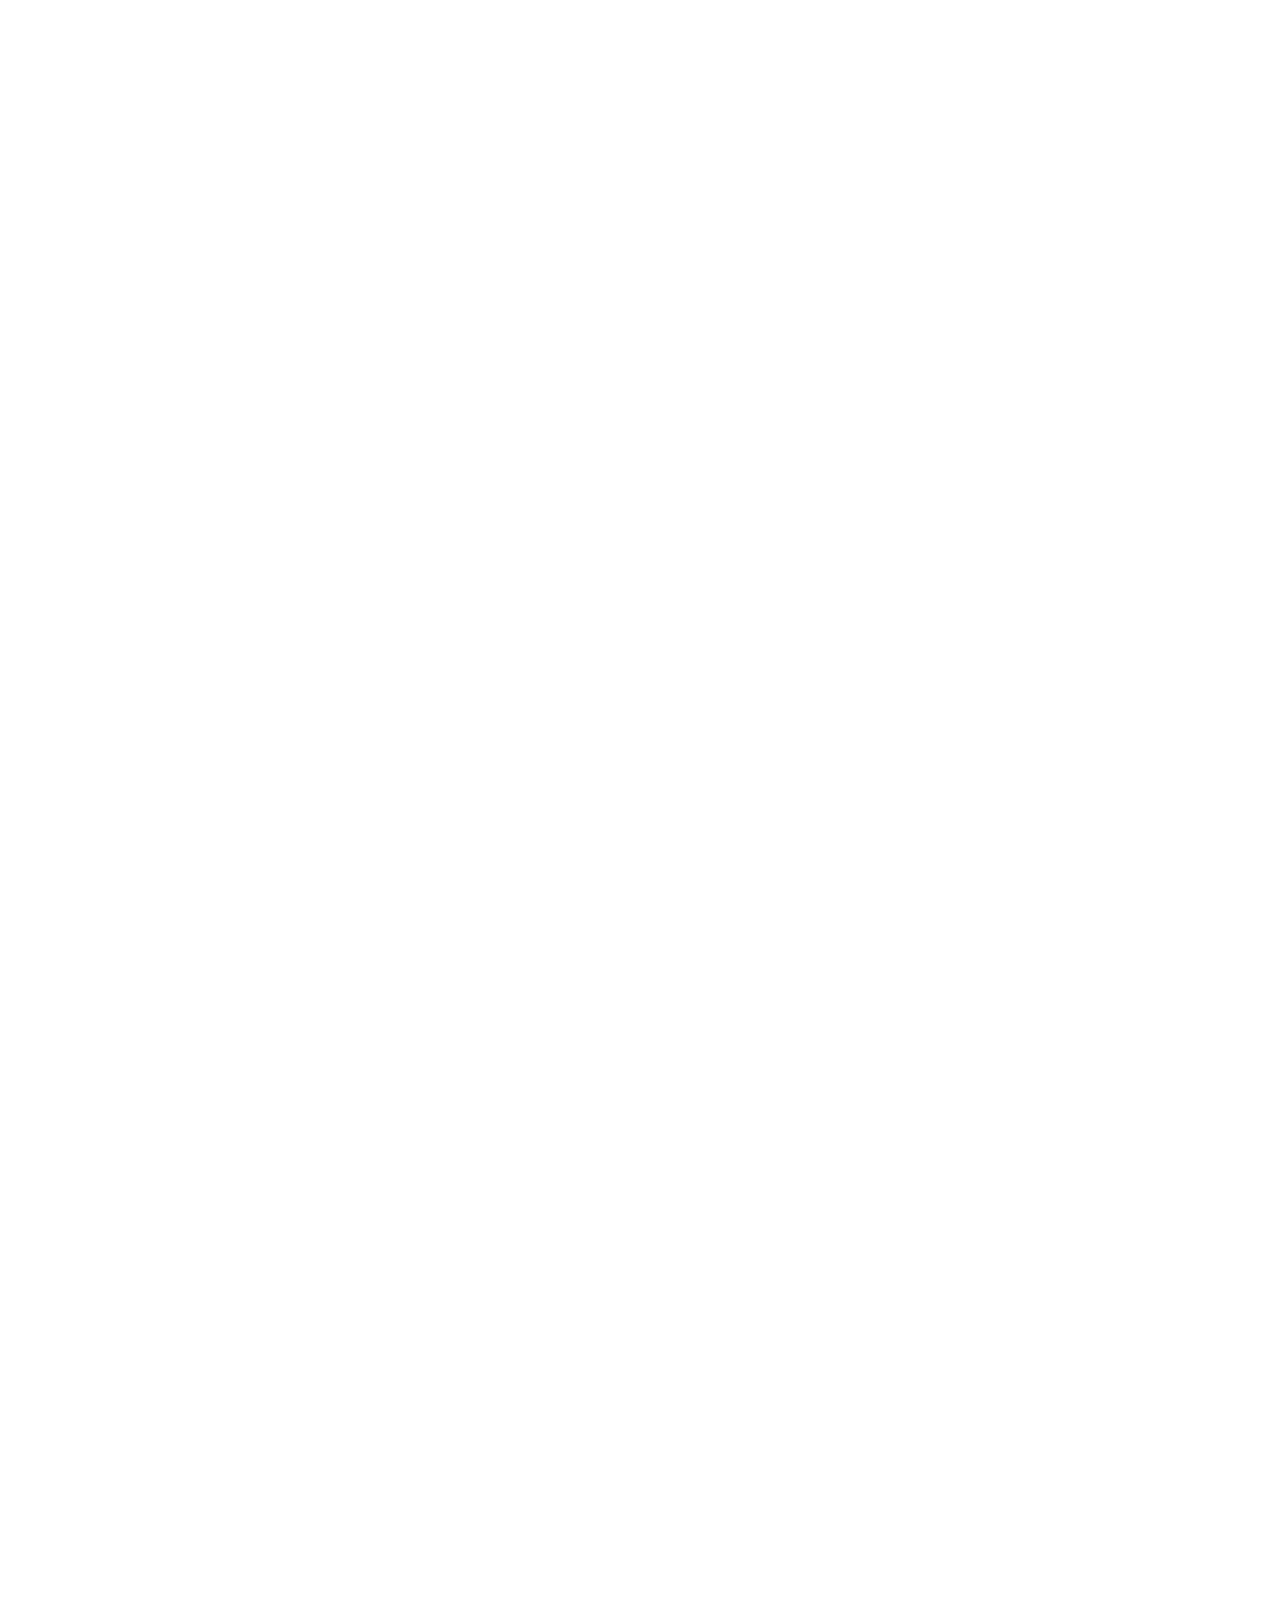
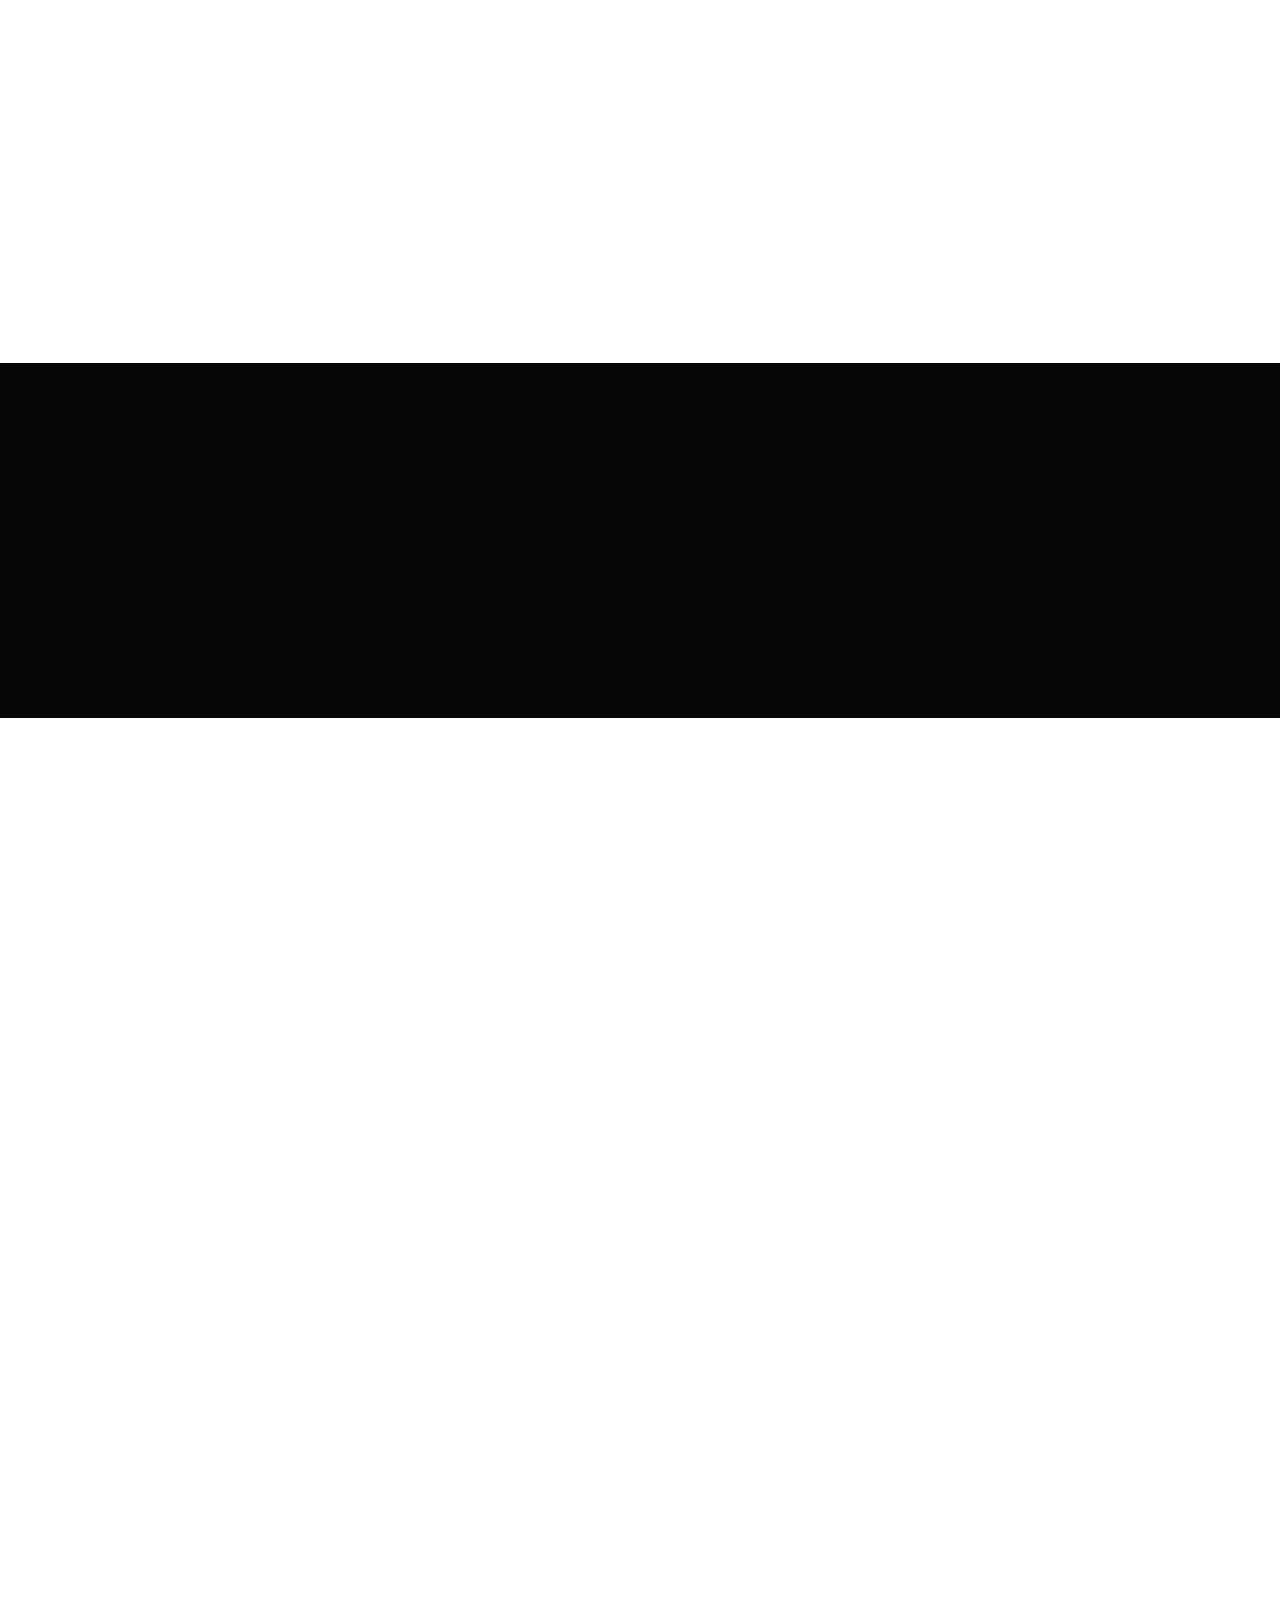
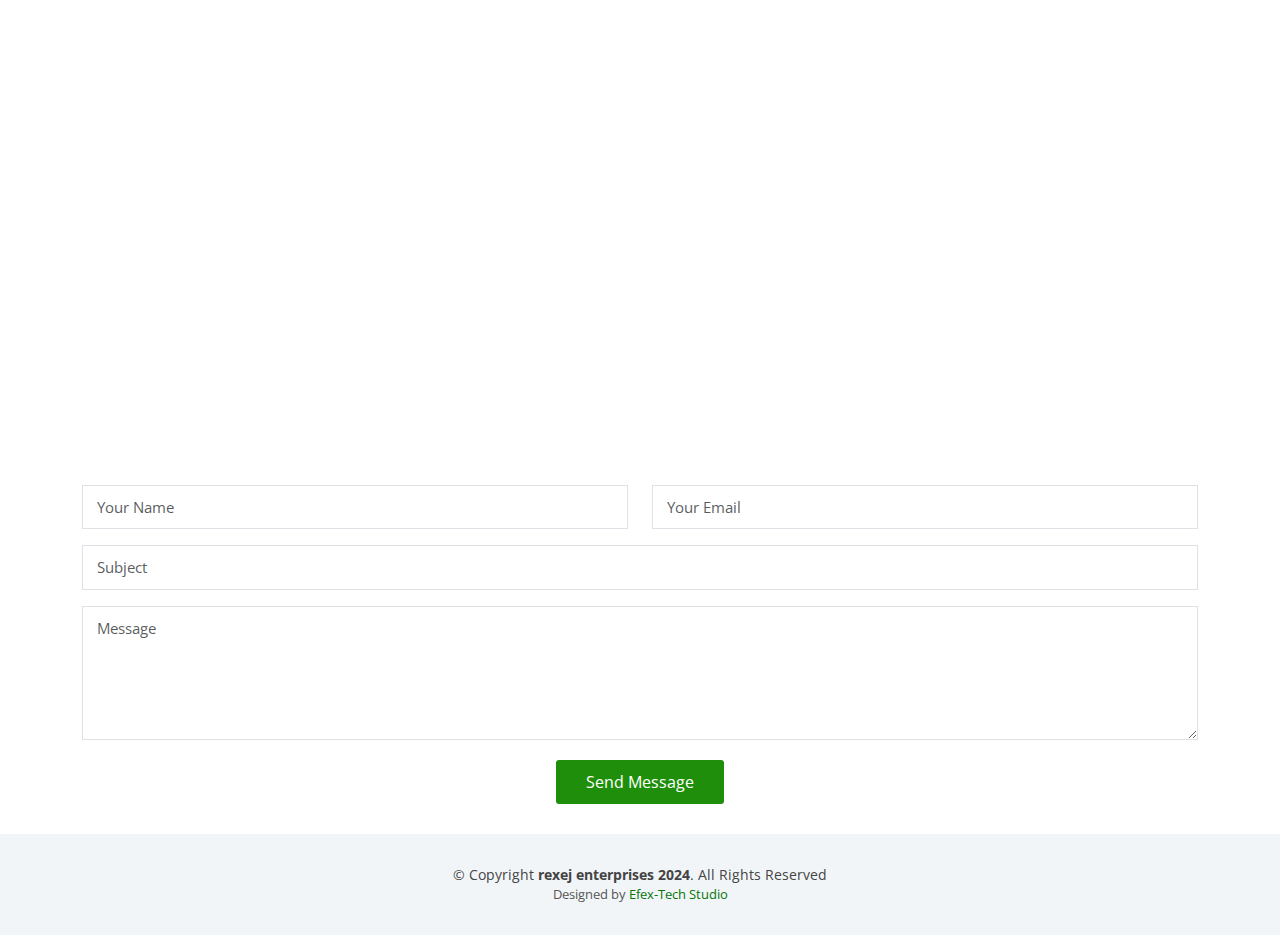
==== commit 574b315d: "Add files via upload" ====
--- a/index.html
+++ b/index.html
@@ -450,12 +450,11 @@
               </div>
             </div>
           </div>
-  
           <div class="col-lg-3 col-md-6">
             <div class="member">
               <div class="pic"><img src="assets/img/team-2.jpg" alt=""></div>
               <div class="details">
-                <h4>Mrs Remi Okundayo Ogieva</h4>
+                <h4>Mrs Remi Ogieva</h4>
                 <span>Project Manager</span>
                 <div class="social">
                   <a href="https://wa.me/+2348052134584/"><i class="bi bi-whatsapp"></i></a>
@@ -466,7 +465,6 @@
               </div>
             </div>
           </div>
-  
           <div class="col-lg-3 col-md-6">
             <div class="member">
               <div class="pic"><img src="assets/img/team-3.jpg" alt=""></div>
@@ -482,13 +480,12 @@
               </div>
             </div>
           </div>
-  
-          <!--<div class="col-lg-3 col-md-6">
+          <div class="col-lg-3 col-md-6">
             <div class="member">
               <div class="pic"><img src="assets/img/team-4.jpg" alt=""></div>
               <div class="details">
-                <h4>Amanda Jepson</h4>
-                <span>Accountant</span>
+                <h4>Ogar James Ikang</h4>
+                <span>Supervisor</span>
                 <div class="social">
                   <a href="https://wa.me/+2348052134584/"><i class="bi bi-whatsapp"></i></a>
                   <a href="https://www.facebook.com/profile.php?id=100075945772116&mibextid=ZbWKwL"><i class="bi bi-facebook"></i></a>
@@ -497,9 +494,8 @@
                 </div>
               </div>
             </div>
-          </div>!-->
-        </div>
-  
+          </div>
+        </div>
       </div>
     </section><!-- End Team Section -->
   
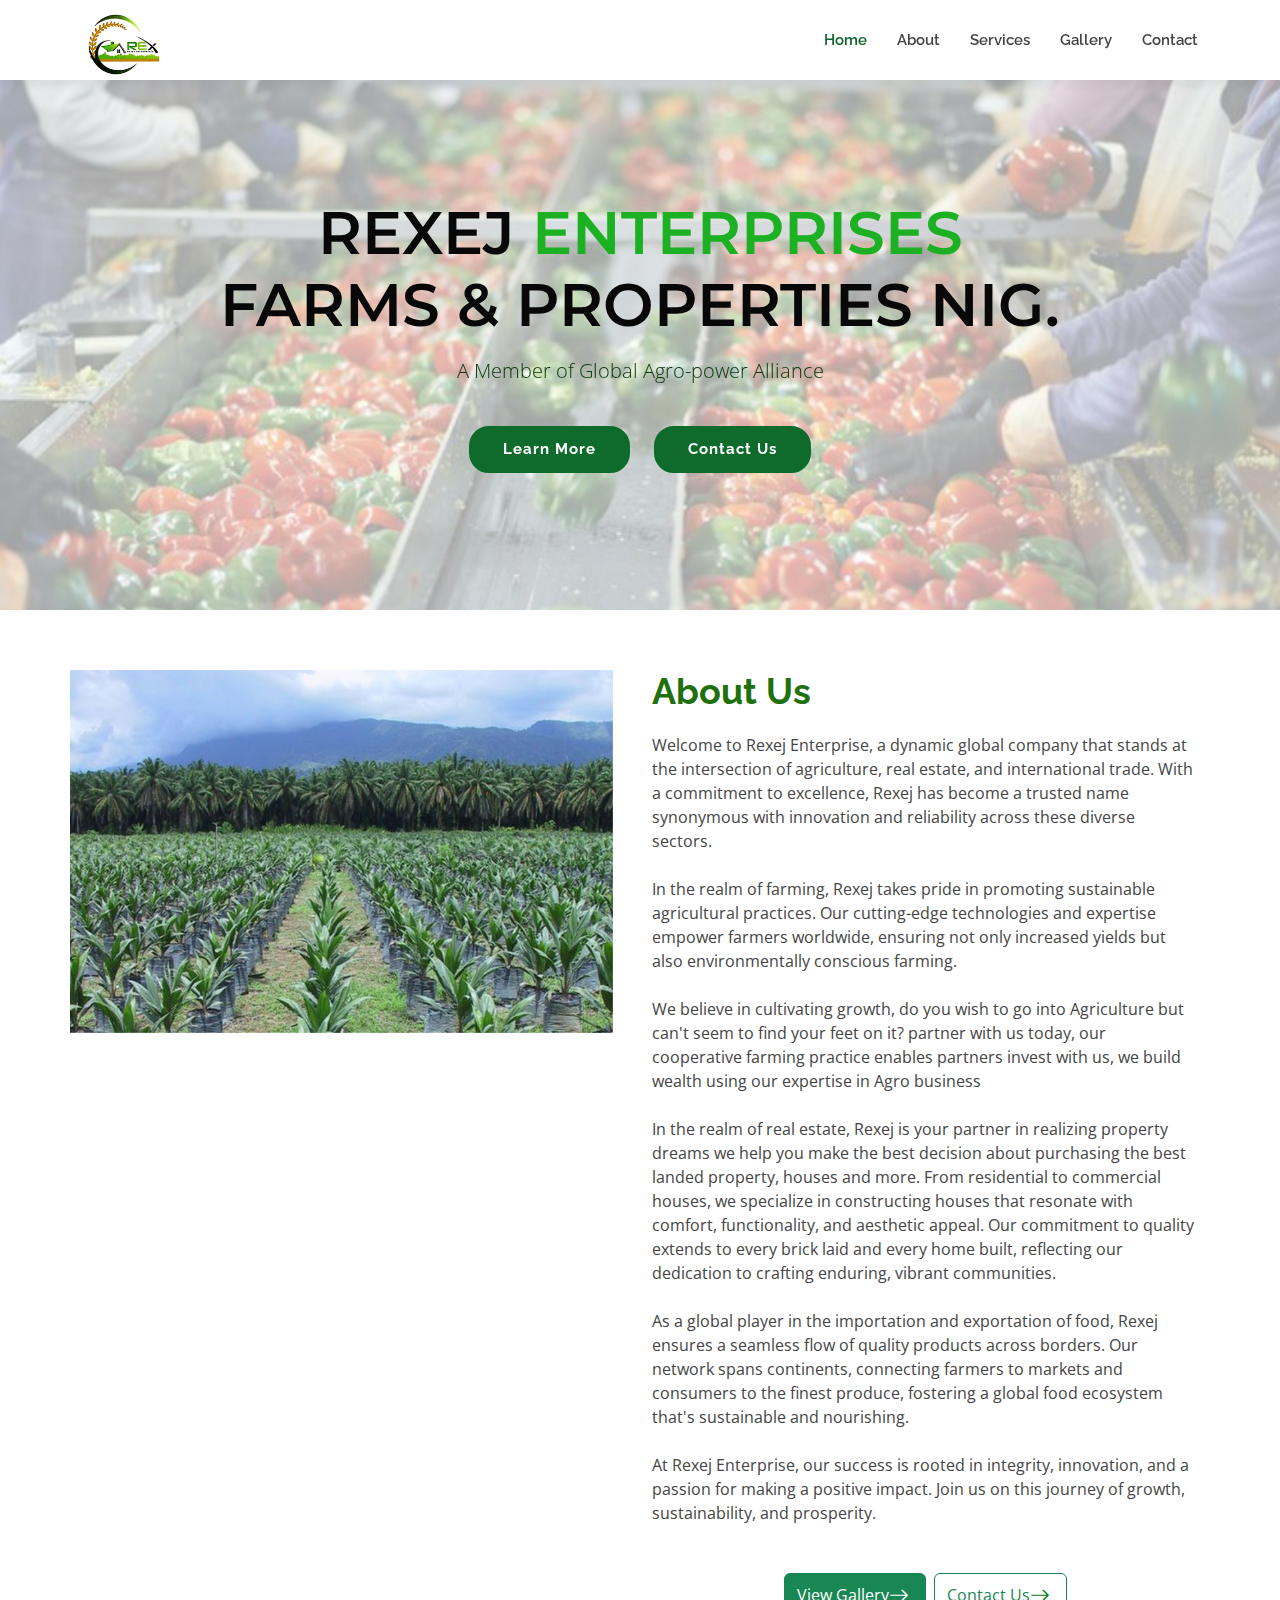
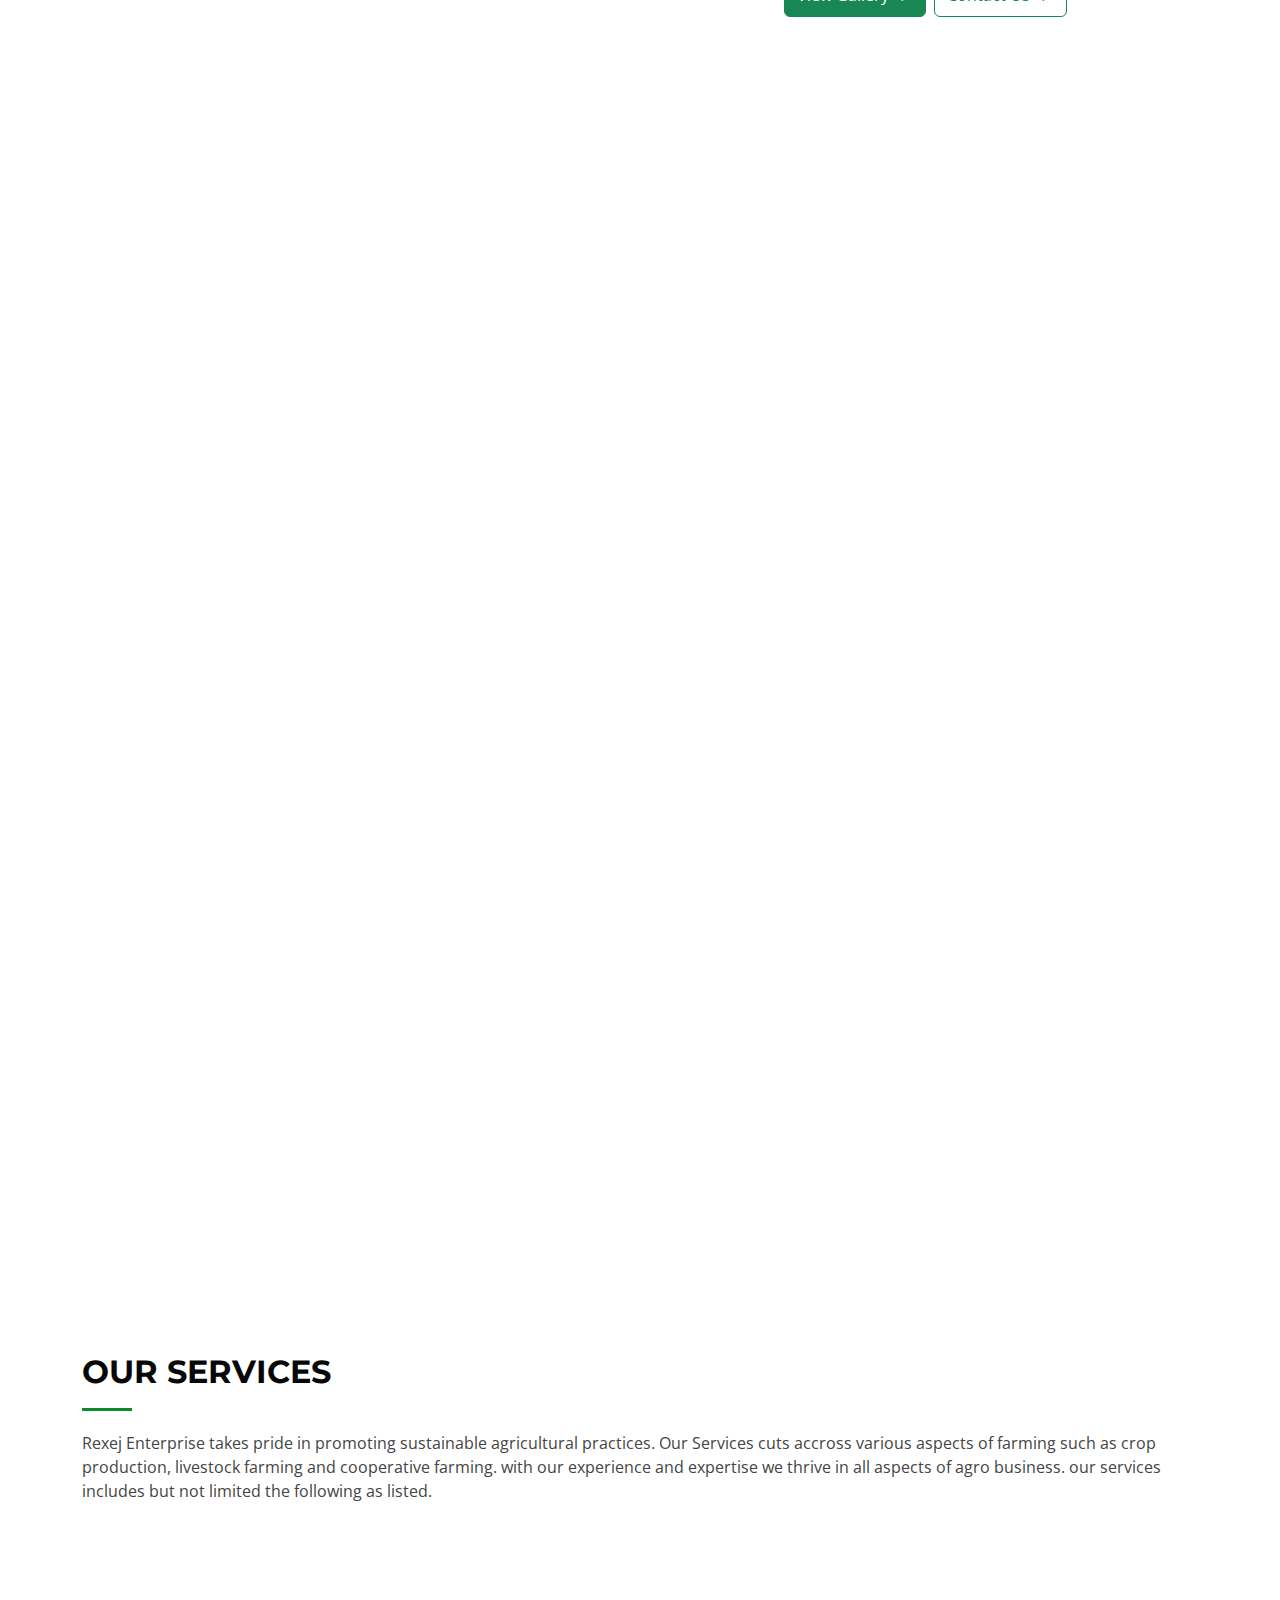
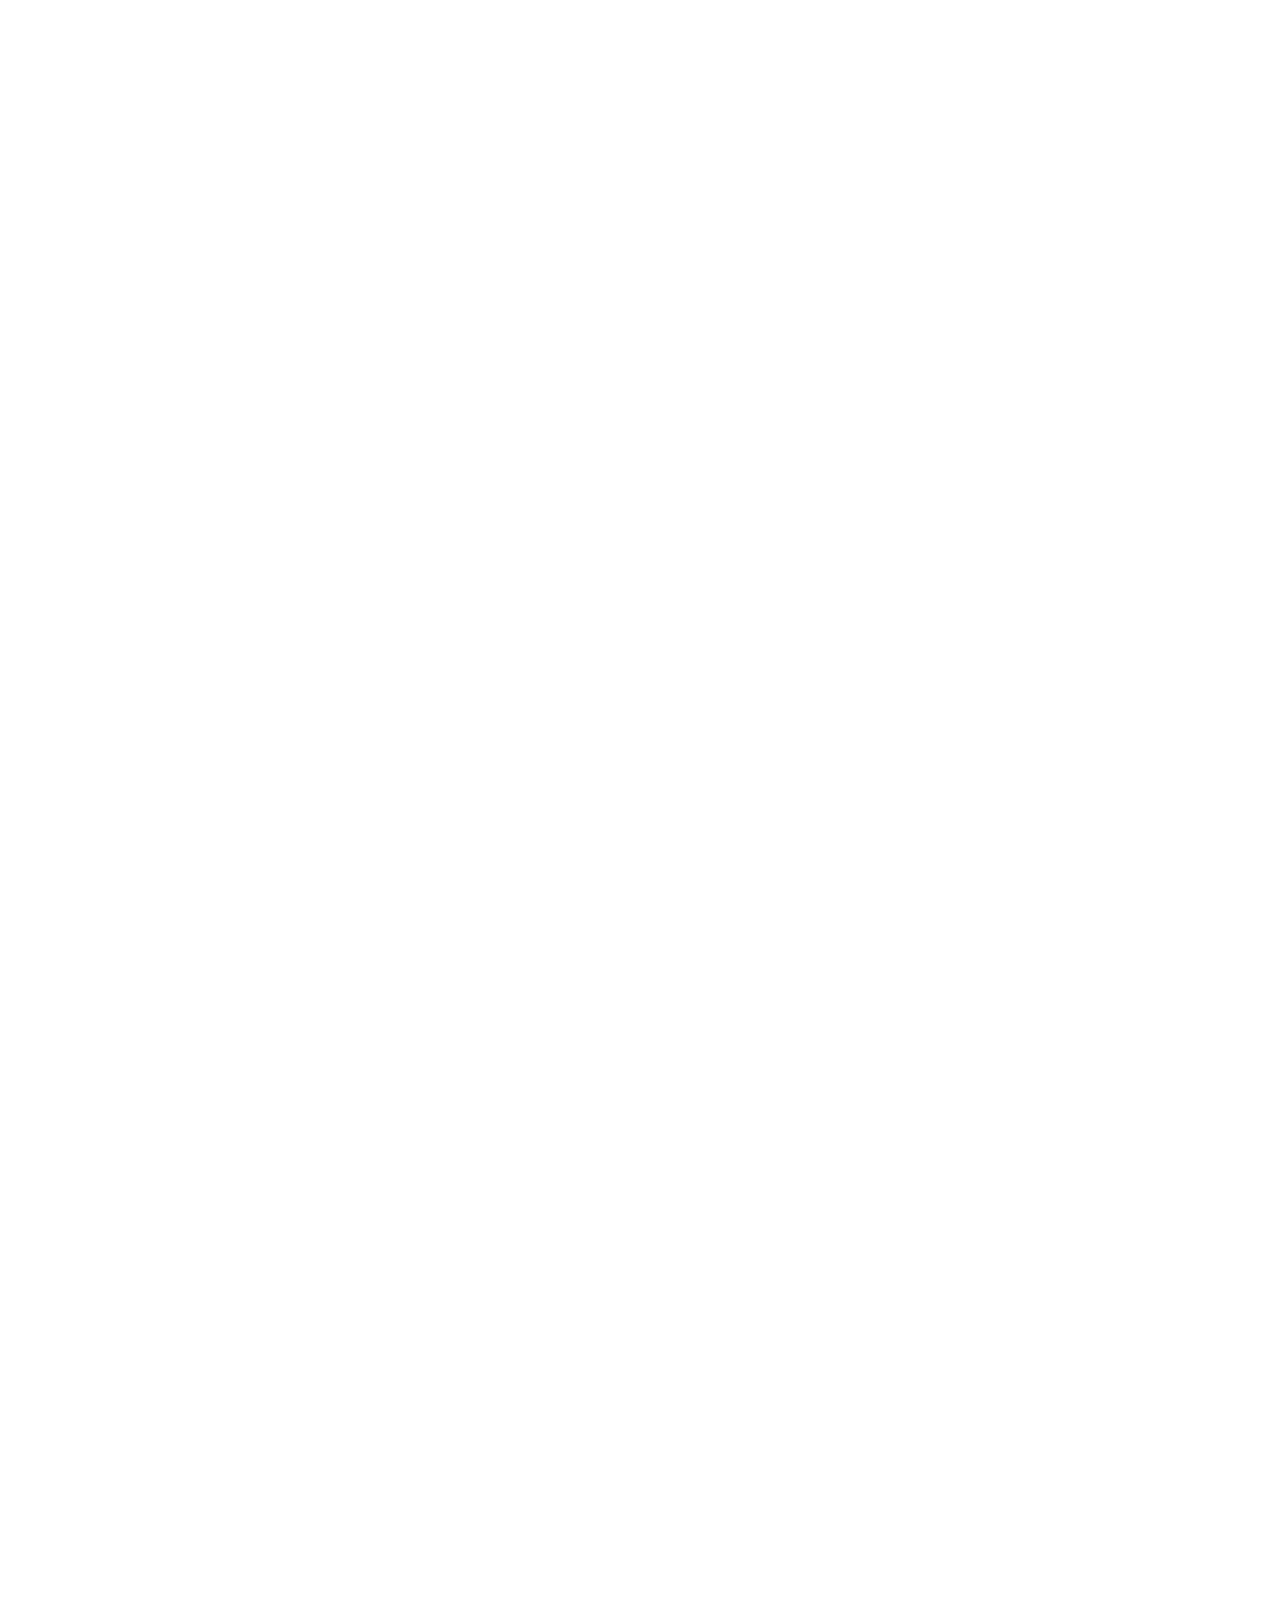
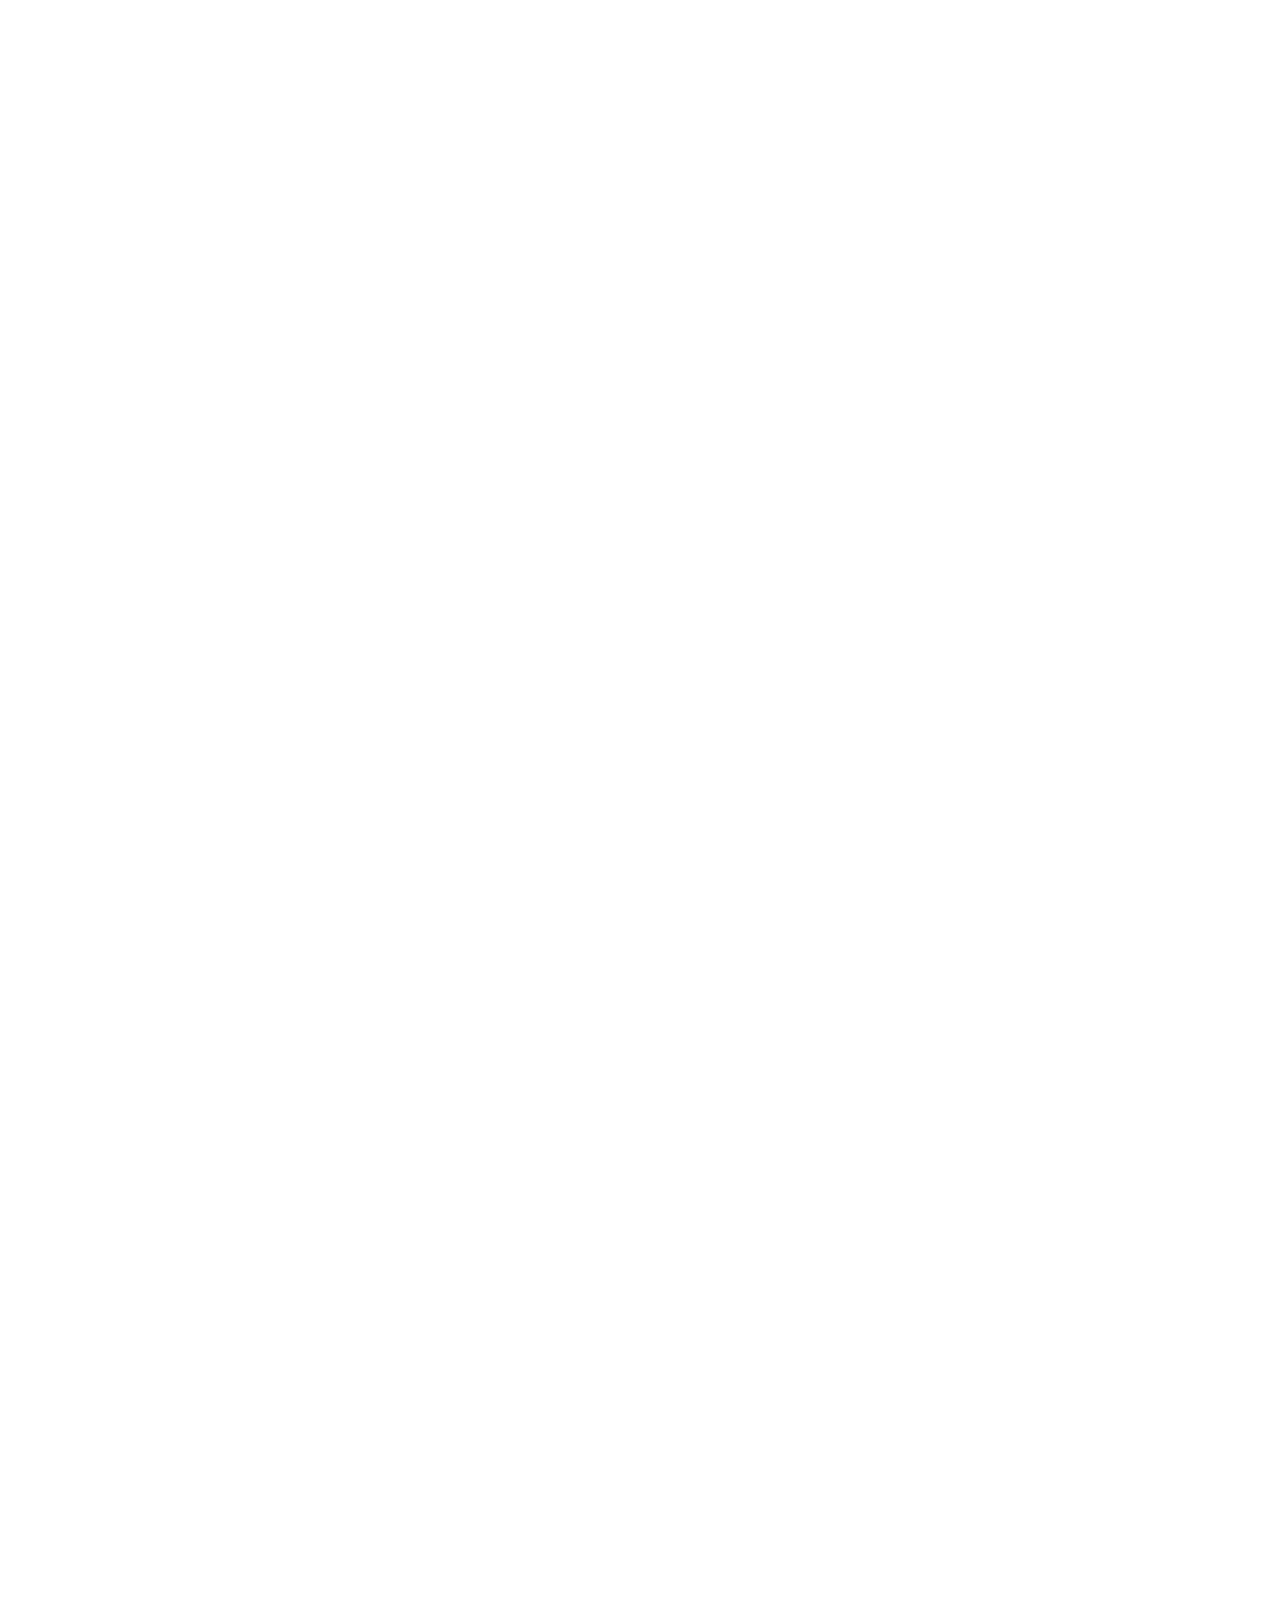
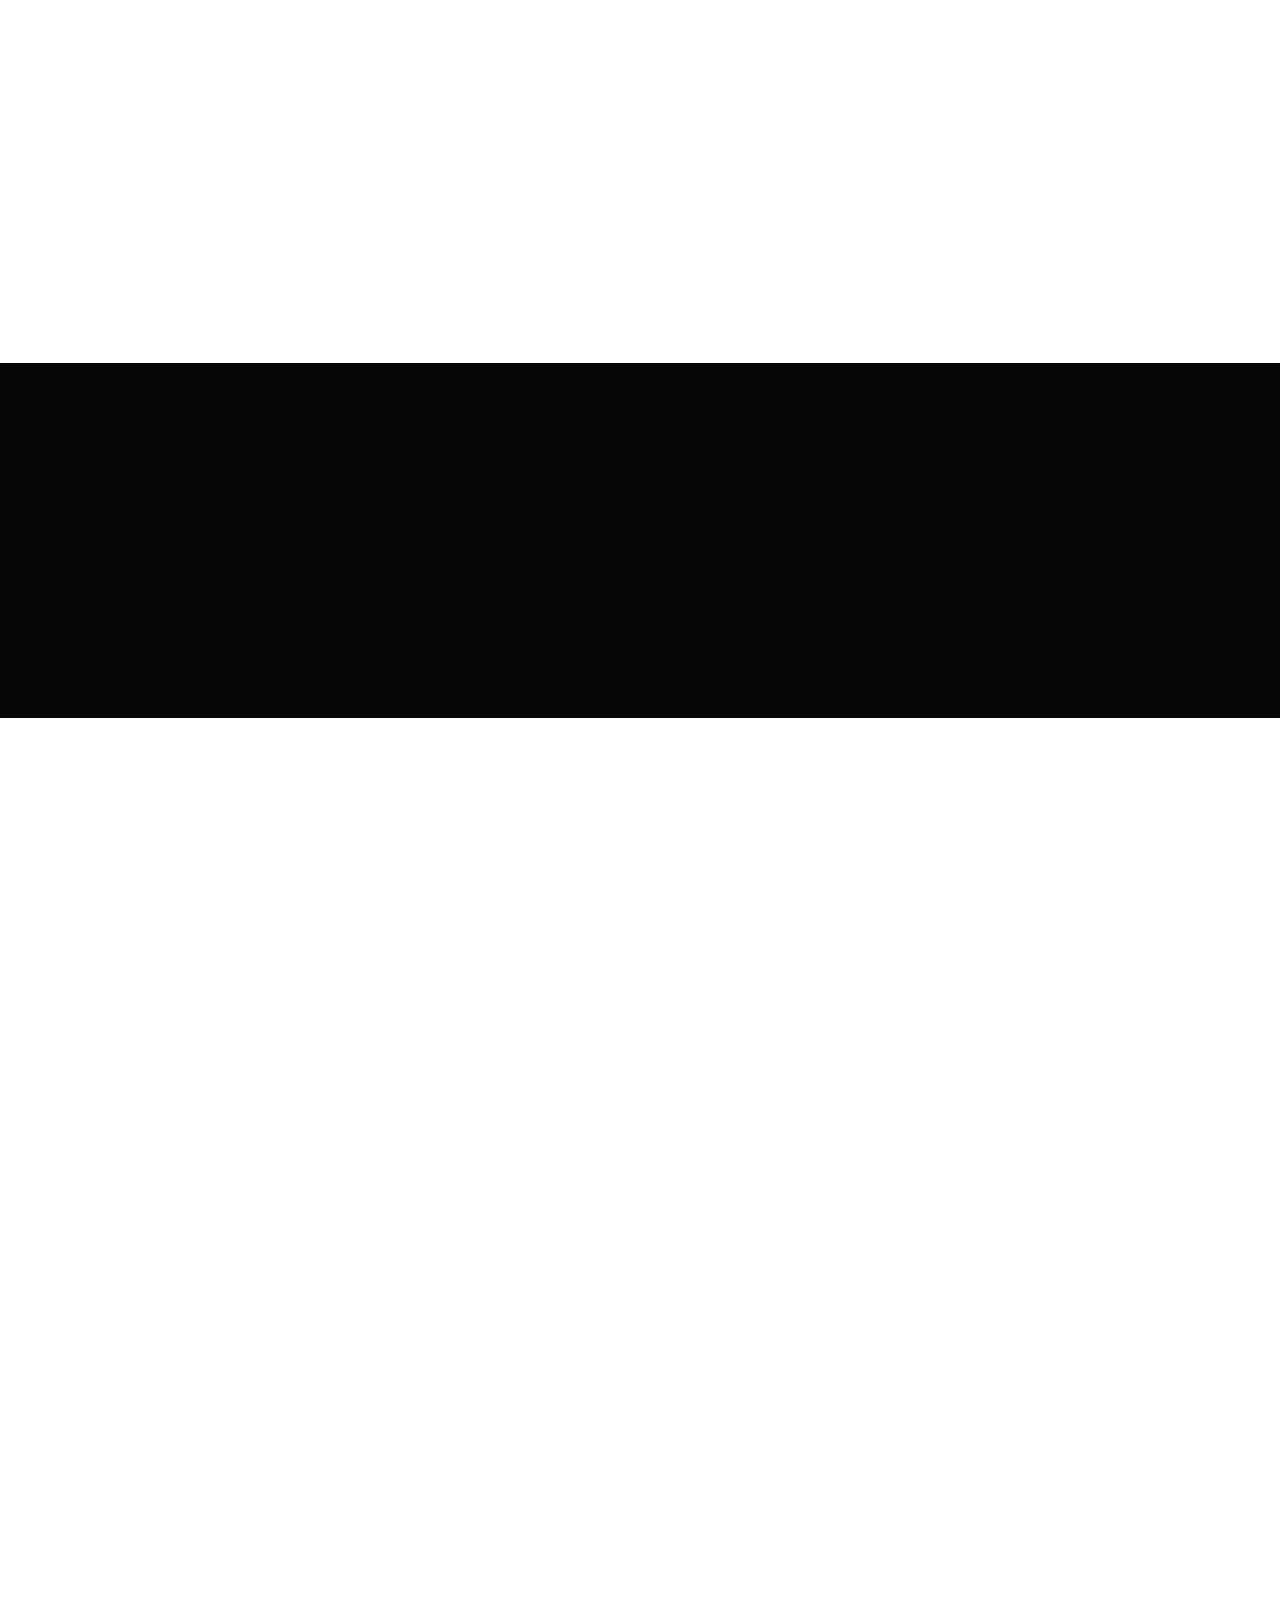
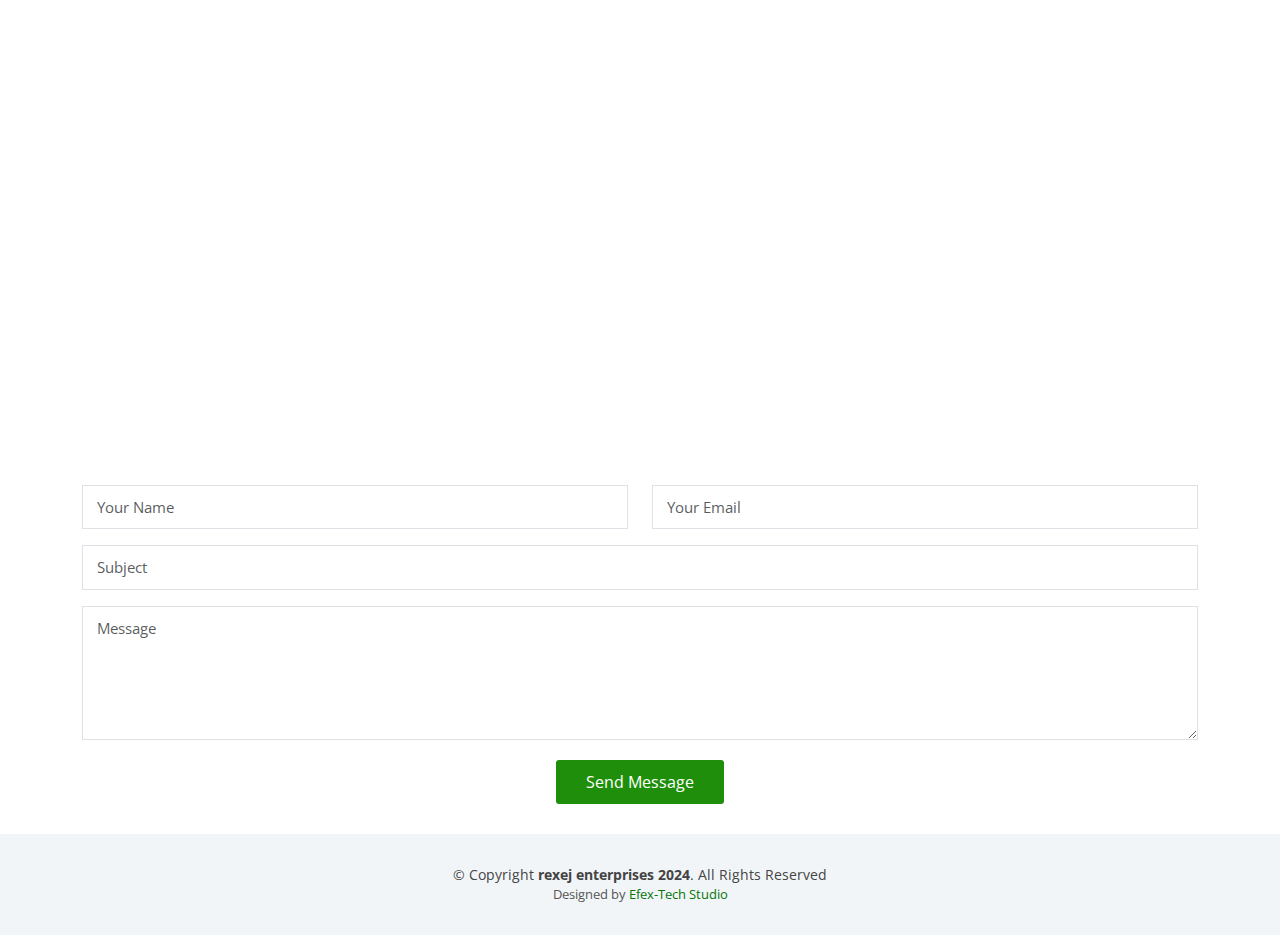
==== commit 02c7234b: "Add files via upload" ====
--- a/index.html
+++ b/index.html
@@ -61,7 +61,7 @@
       <h2>Rexej  <span> Enterprises</span><br>Farms & Properties NIG.</h2>
       <p>A Member of Global Agro-power Alliance</p>
       <div>
-        <a href="gallery.html" class="btn-get-started scrollto">View Gallery</a>
+        <a href="gallery.html" class="btn-get-started scrollto">Learn More</a>
         <a href="https://wa.me/+2348052134584" class="btn-projects scrollto">Contact Us</a>
       </div>
     </div>
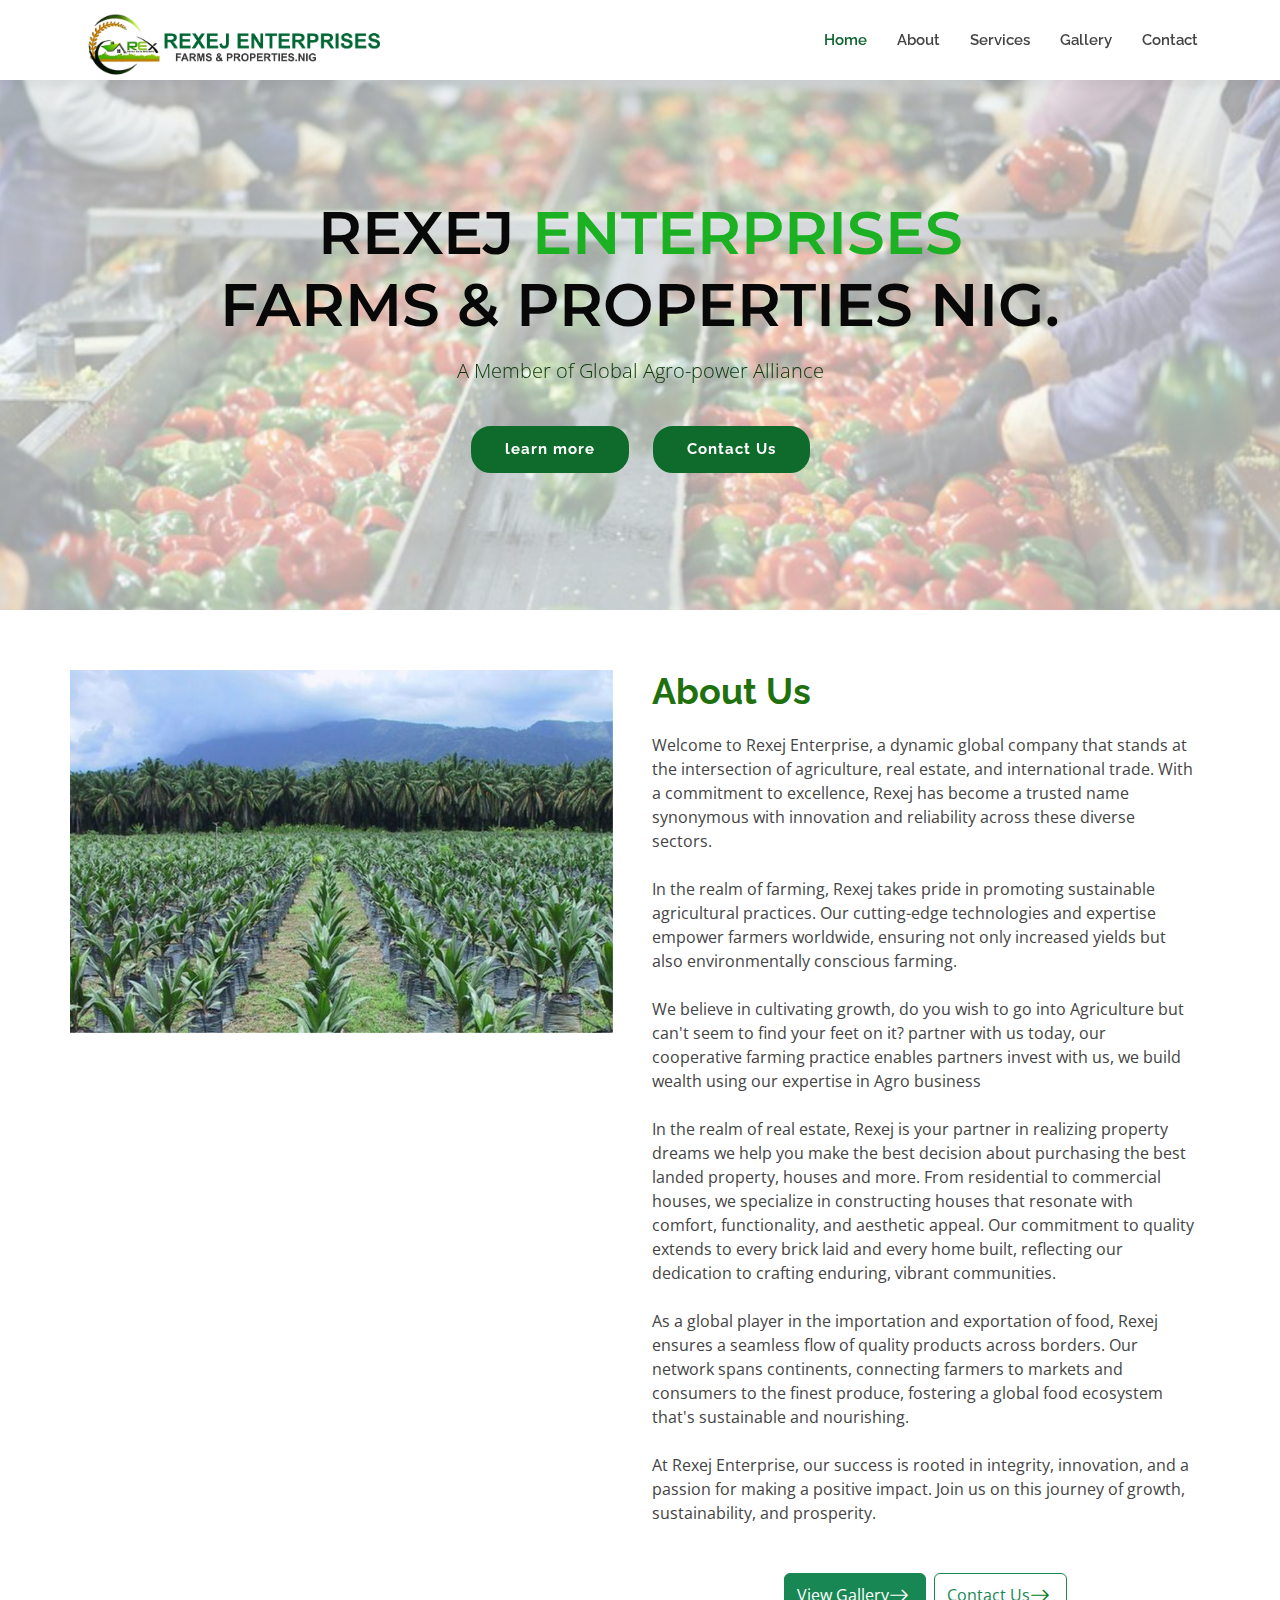
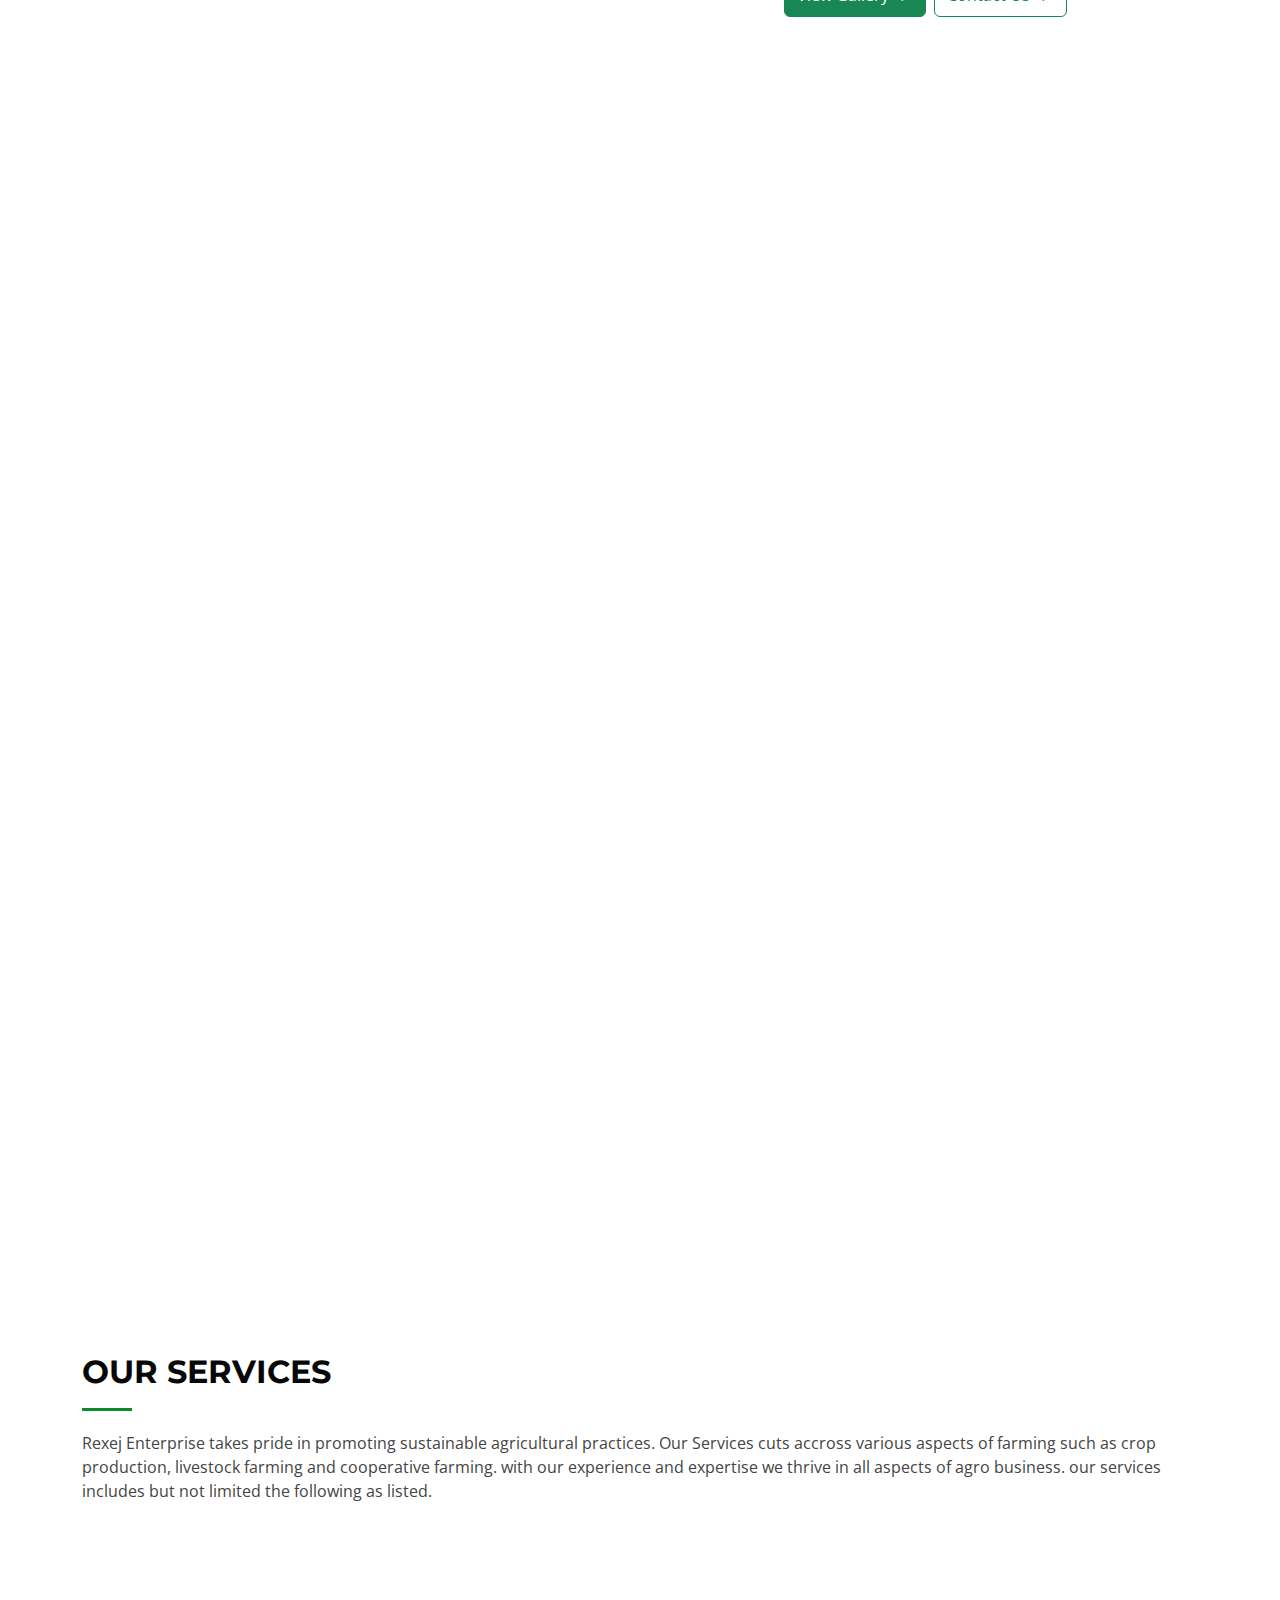
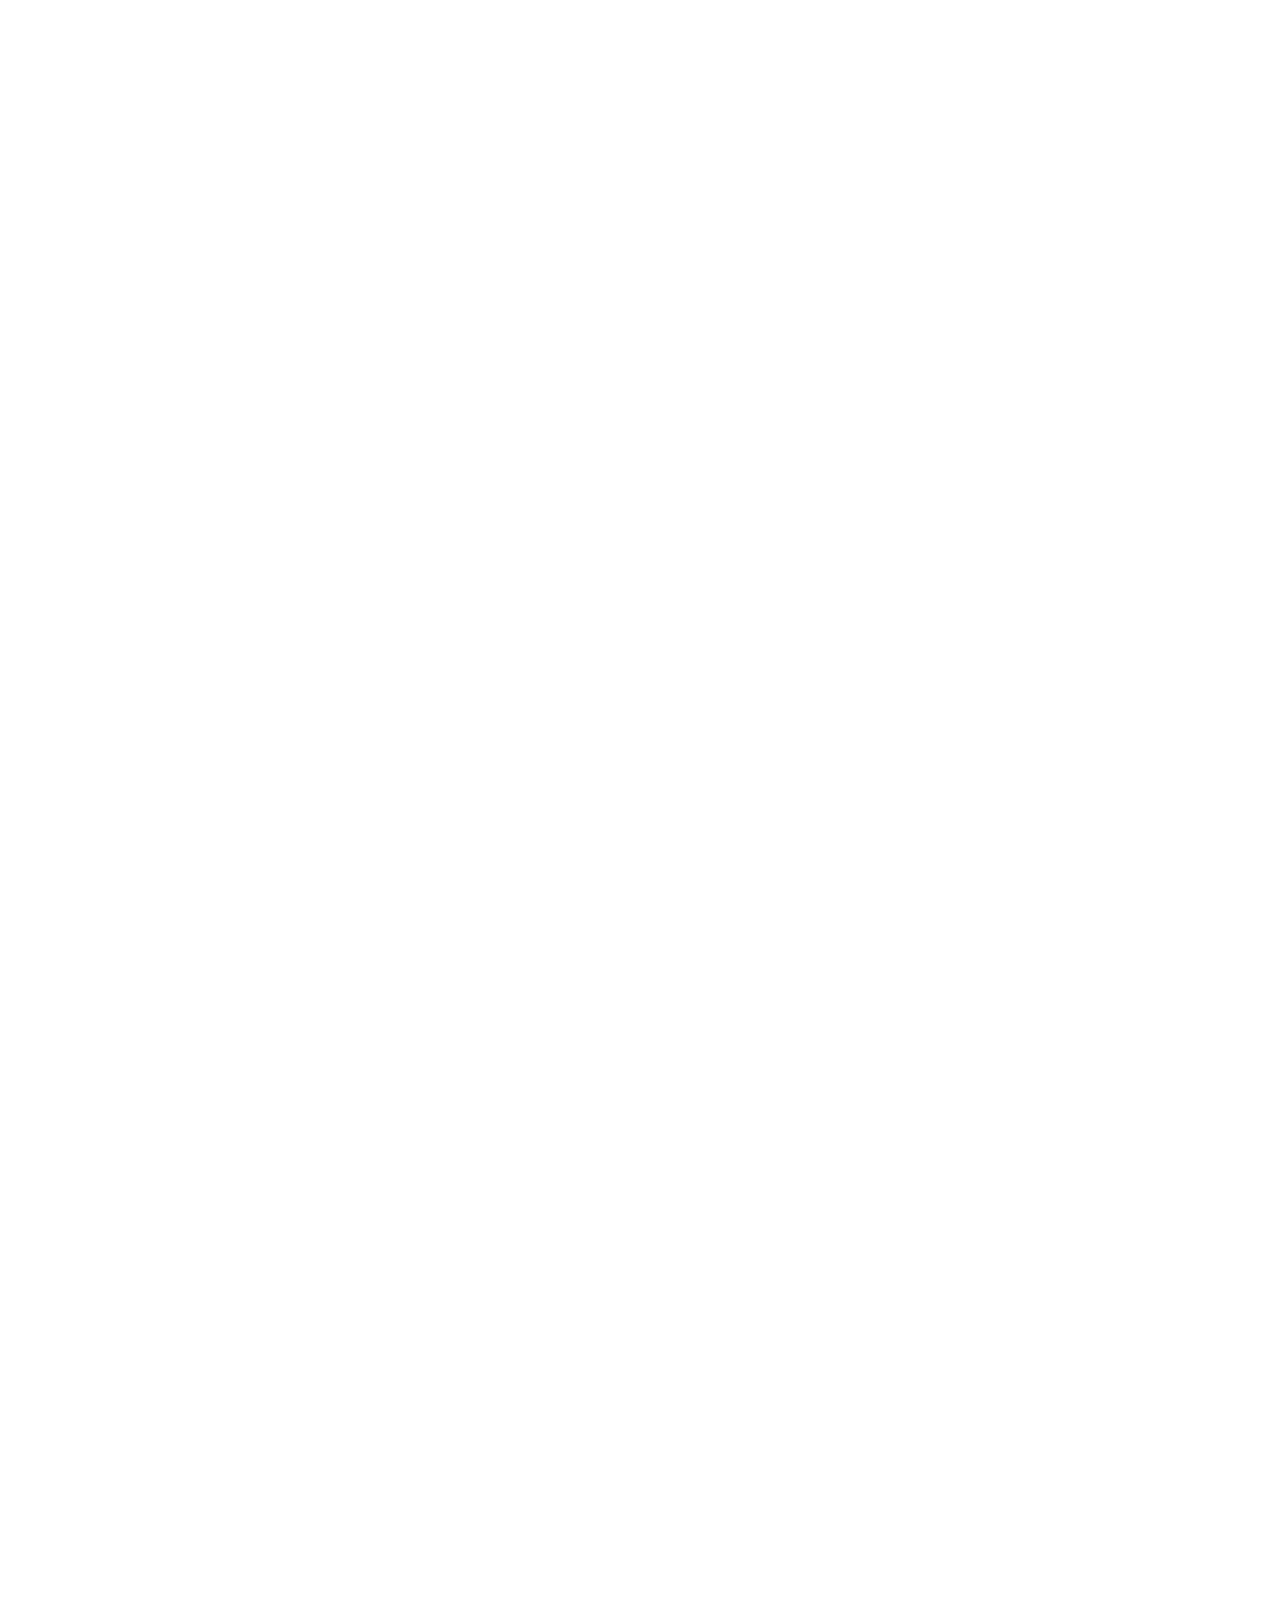
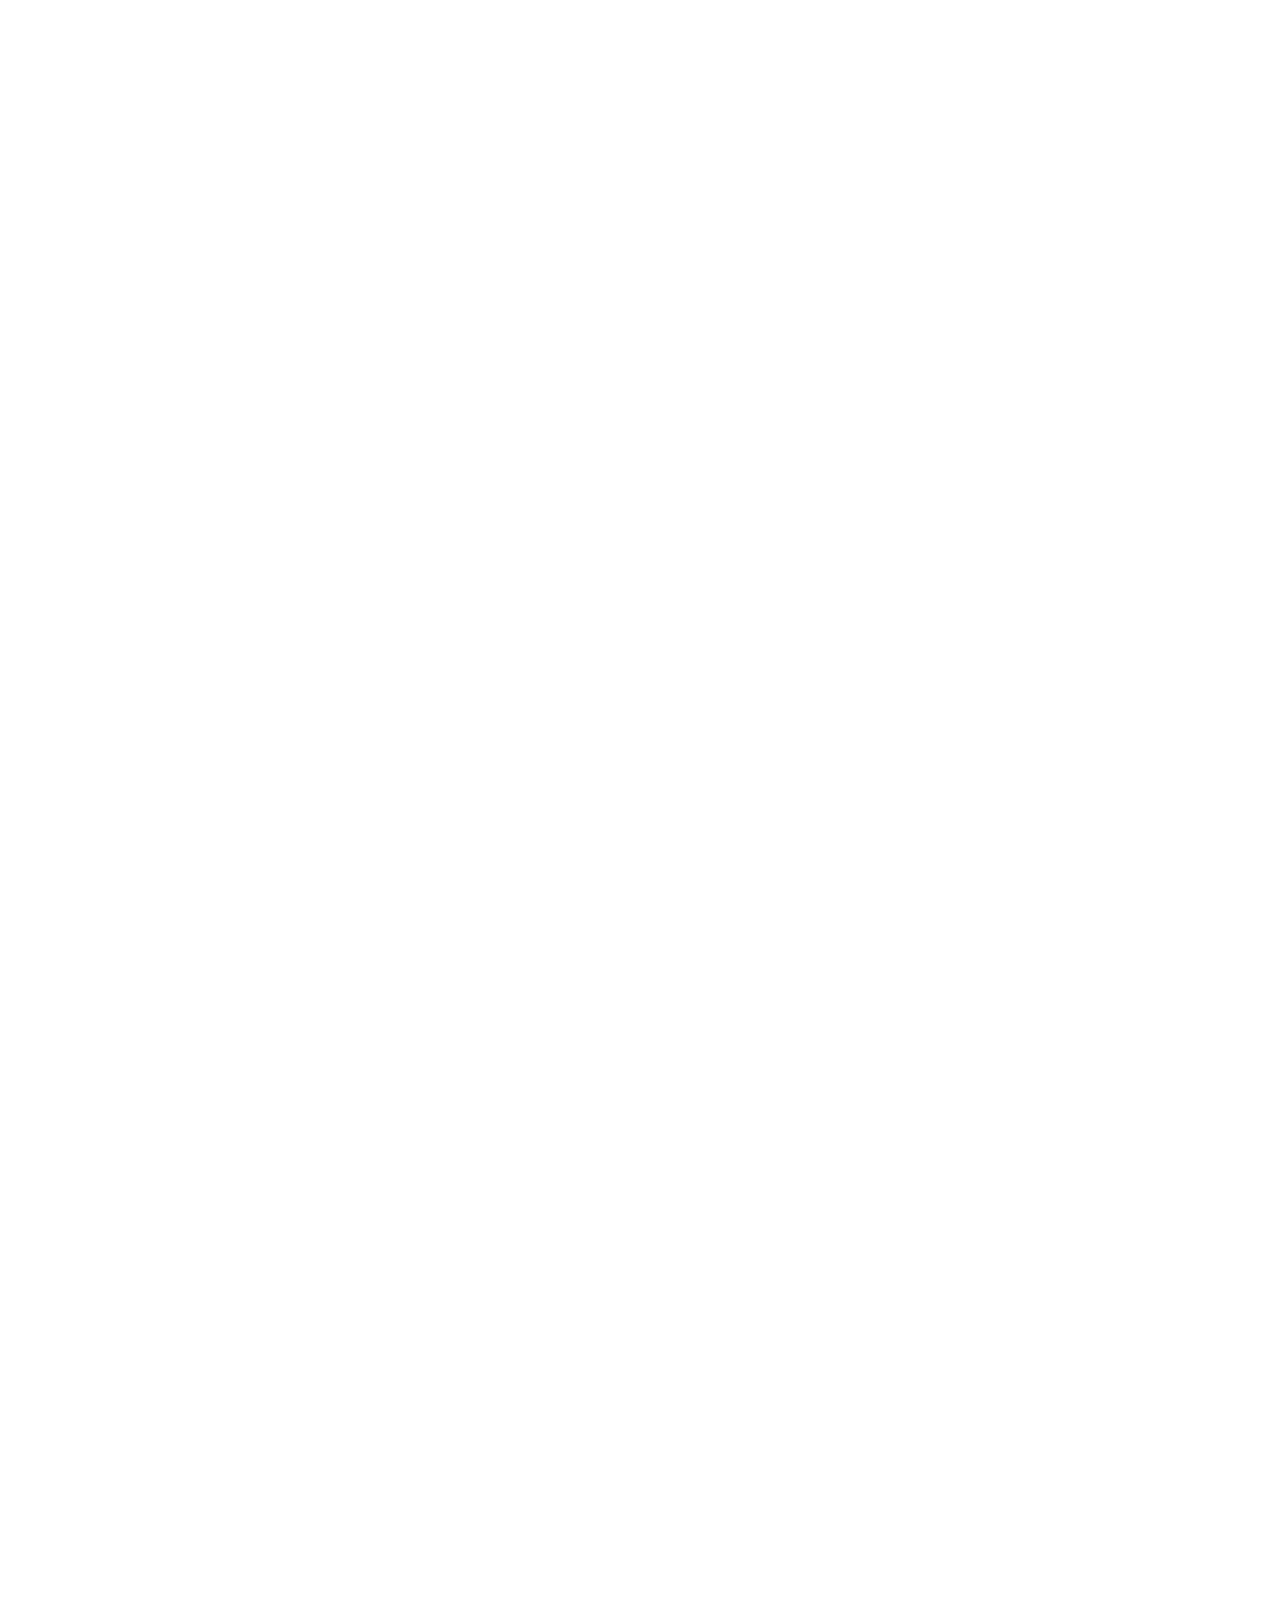
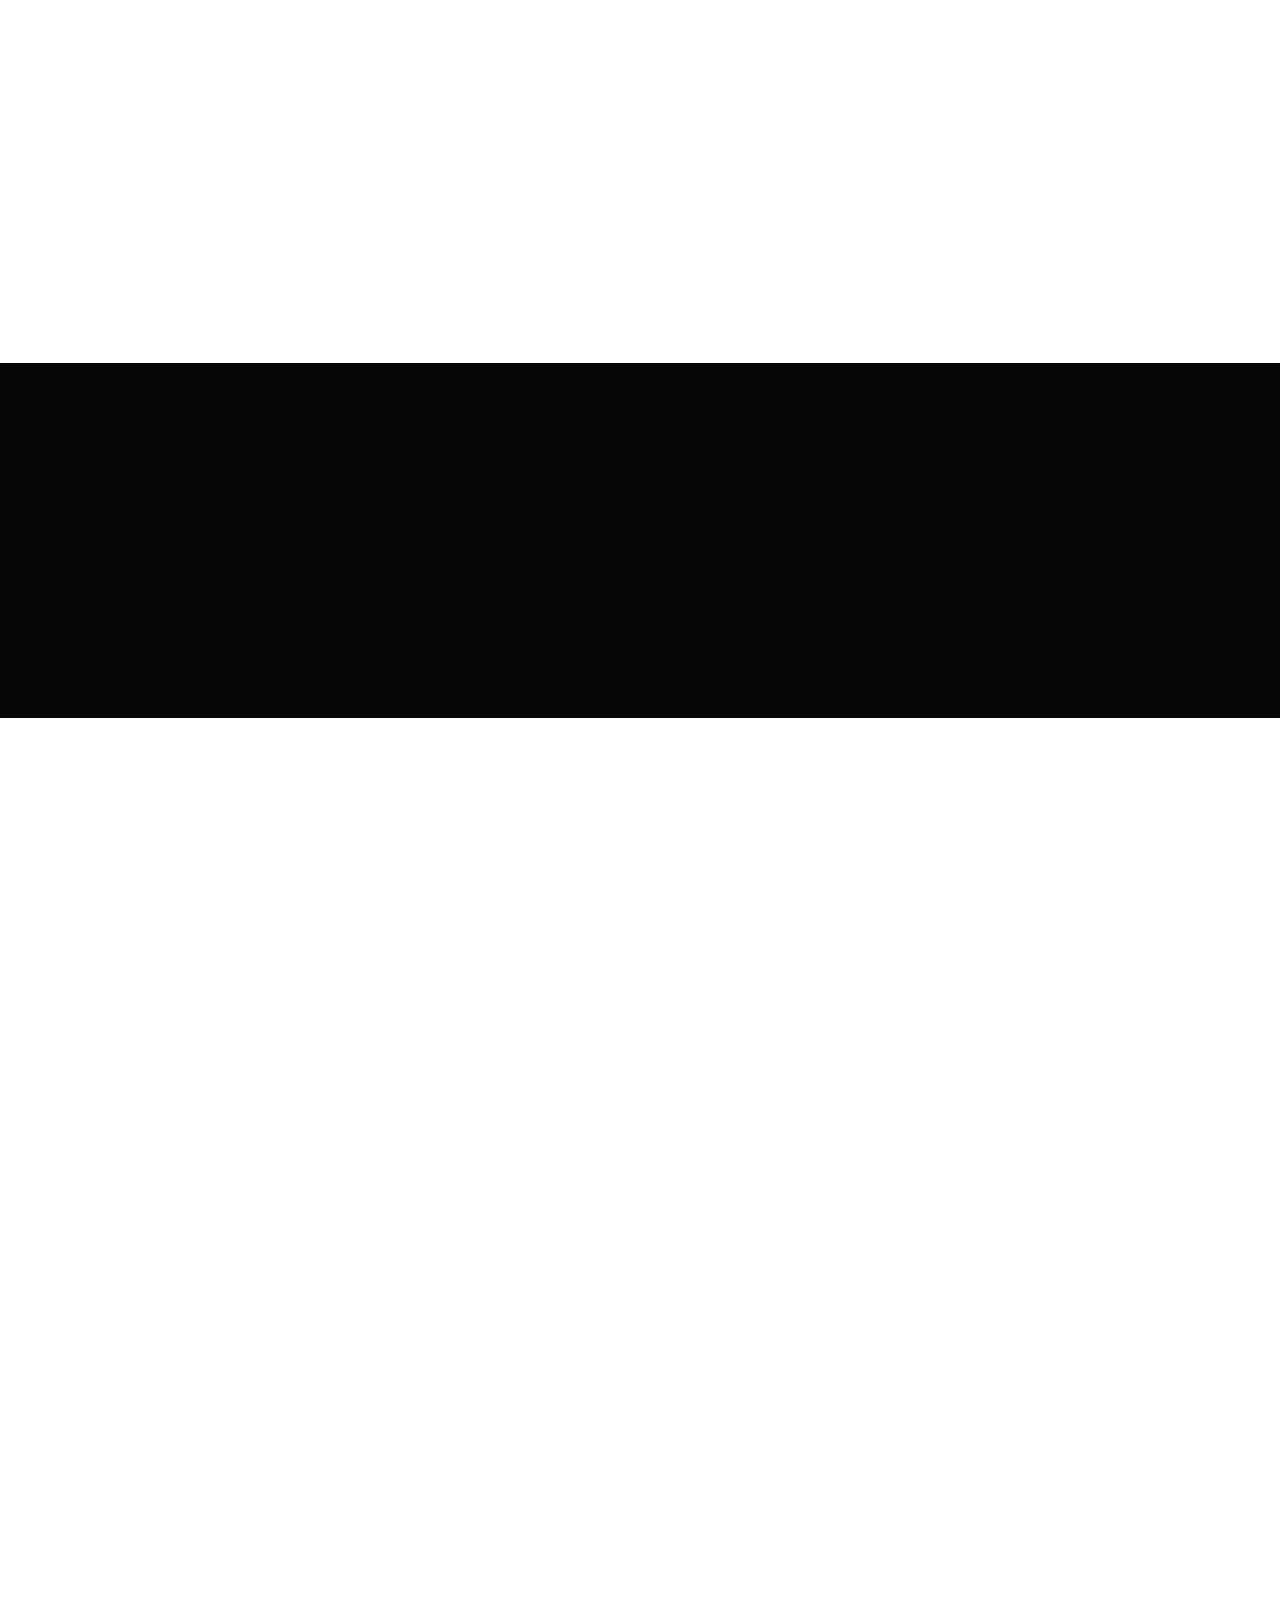
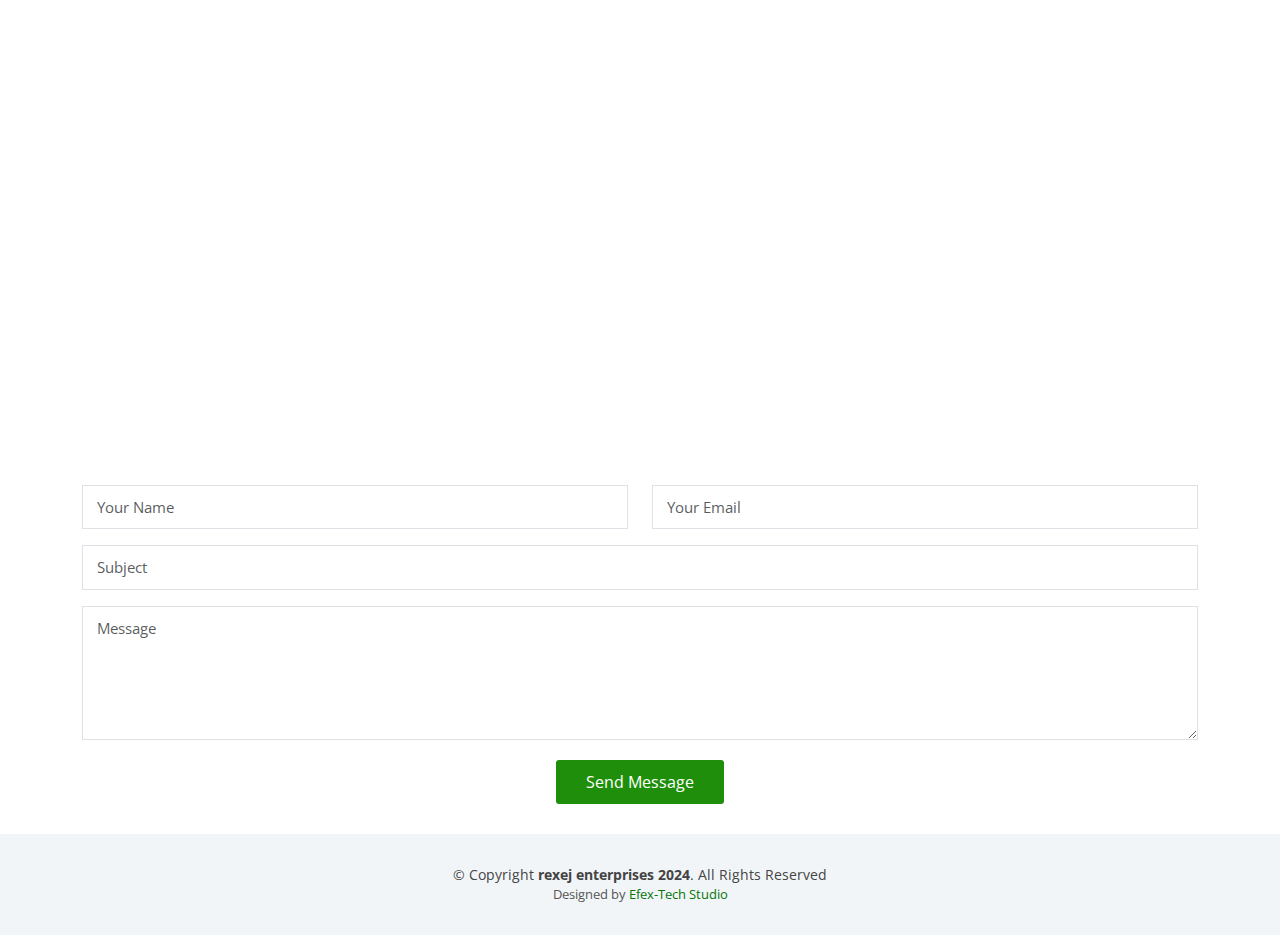
==== commit ee5e6bcf: "Add files via upload" ====
--- a/index.html
+++ b/index.html
@@ -29,8 +29,7 @@
 </head>
 
 <body>
-    
-  <!-- ======= Header ======= -->
+   <!-- ======= Header ======= -->
   <header id="header" class="d-flex align-items-center">
     <div class="container d-flex justify-content-between">
 
@@ -61,7 +60,7 @@
       <h2>Rexej  <span> Enterprises</span><br>Farms & Properties NIG.</h2>
       <p>A Member of Global Agro-power Alliance</p>
       <div>
-        <a href="gallery.html" class="btn-get-started scrollto">Learn More</a>
+        <a href="about.html" class="btn-get-started scrollto">learn more</a>
         <a href="https://wa.me/+2348052134584" class="btn-projects scrollto">Contact Us</a>
       </div>
     </div>
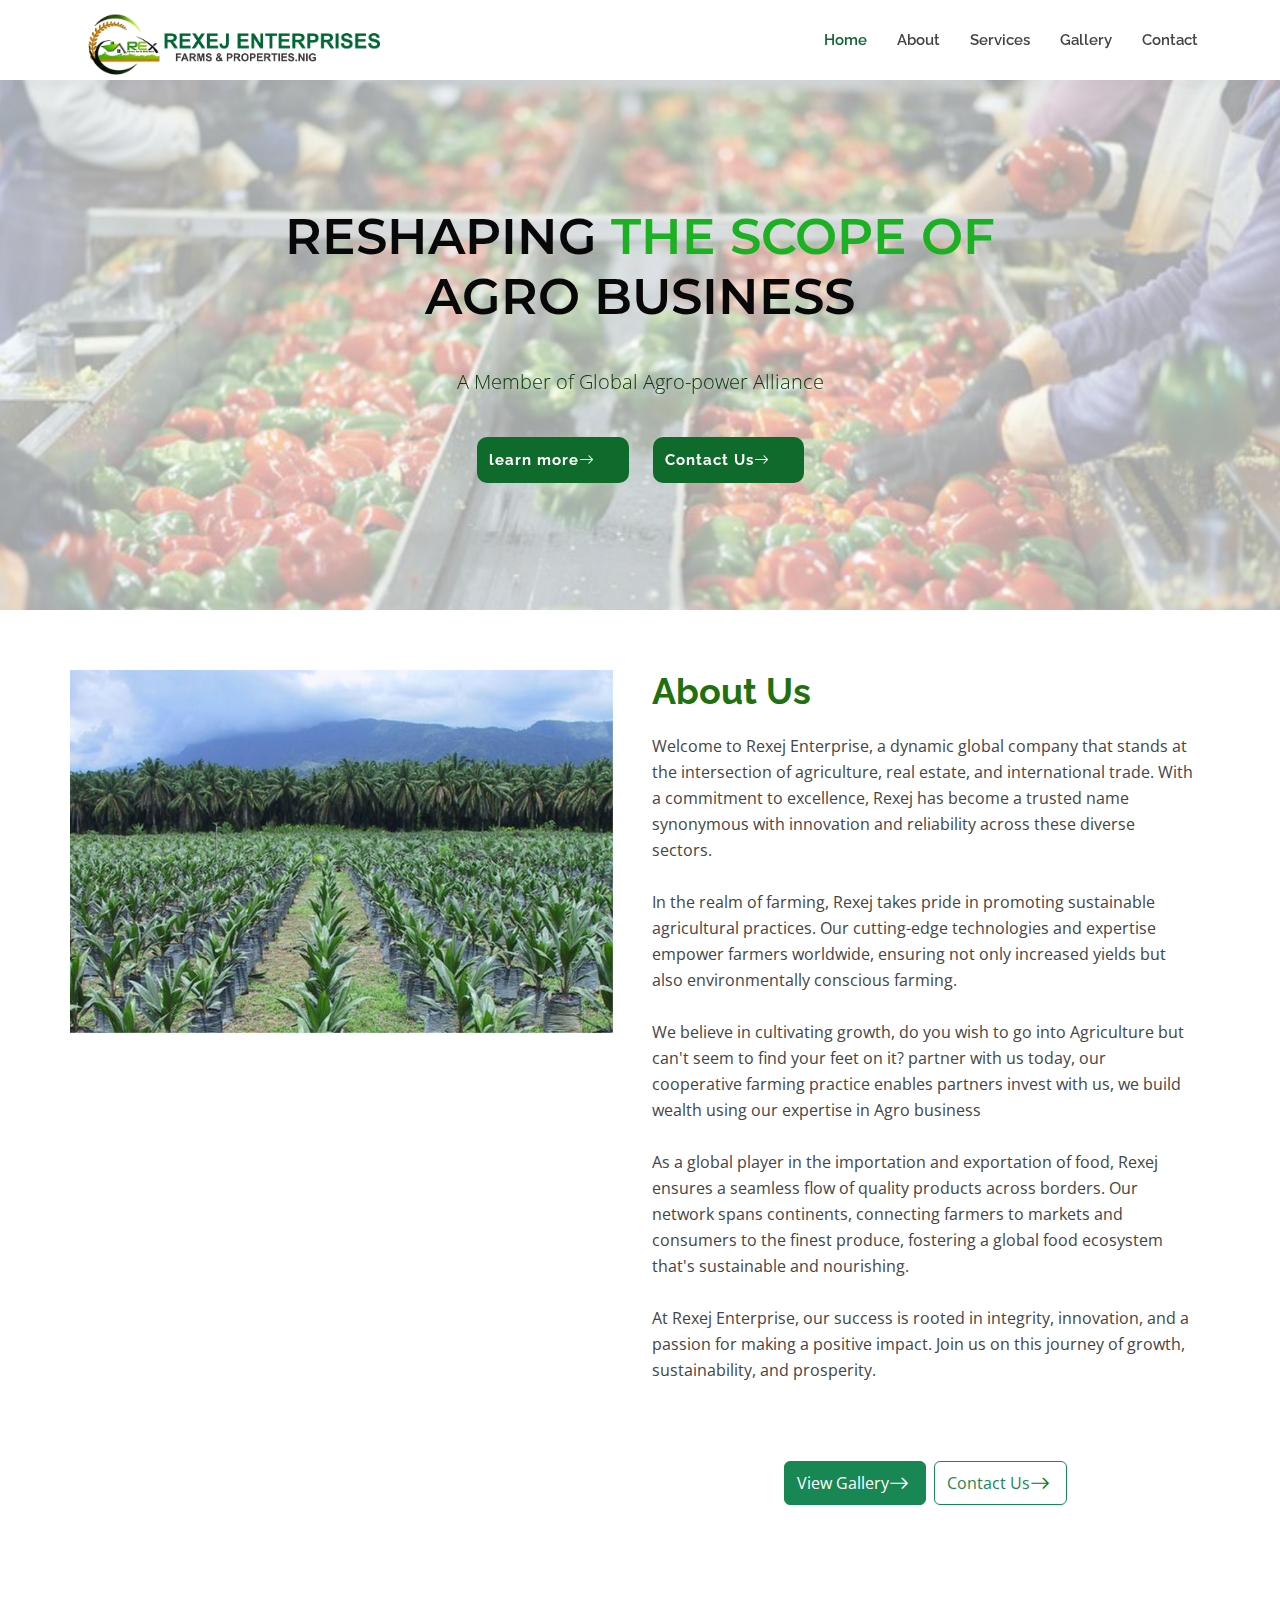
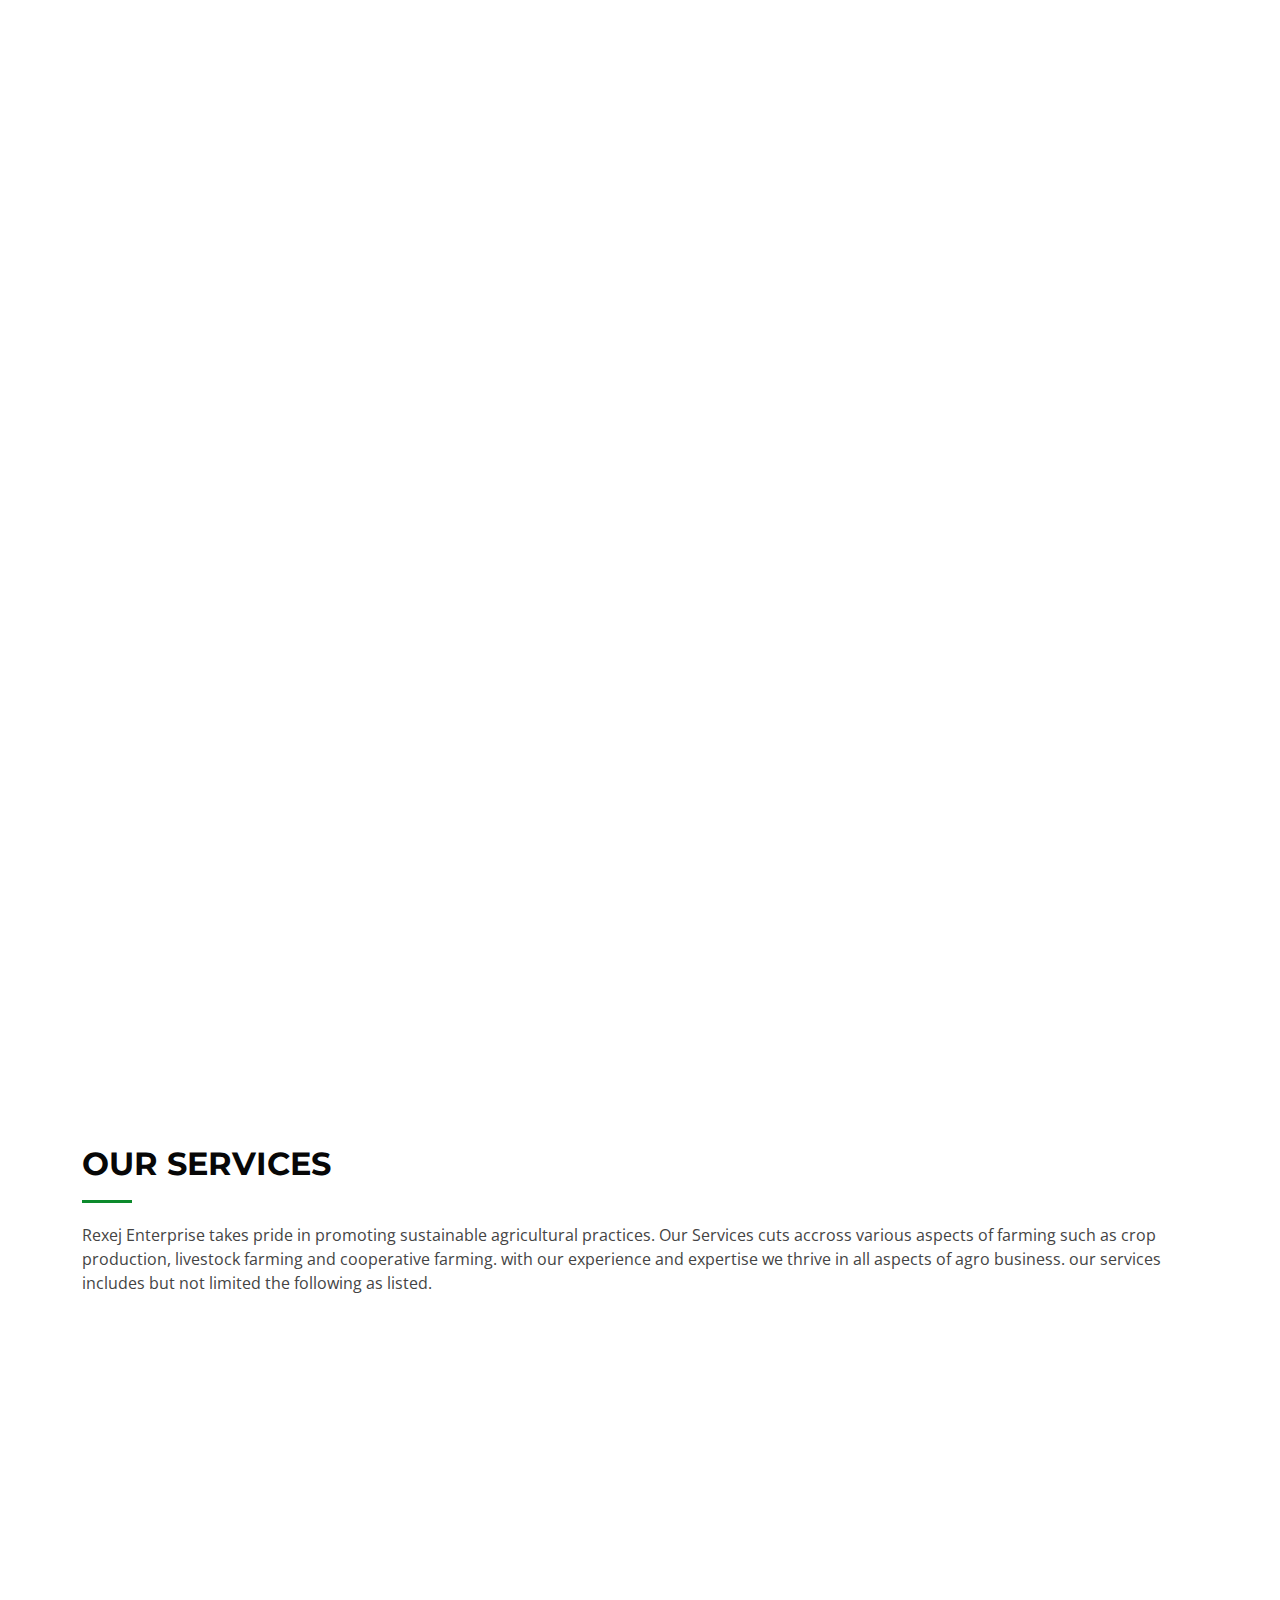
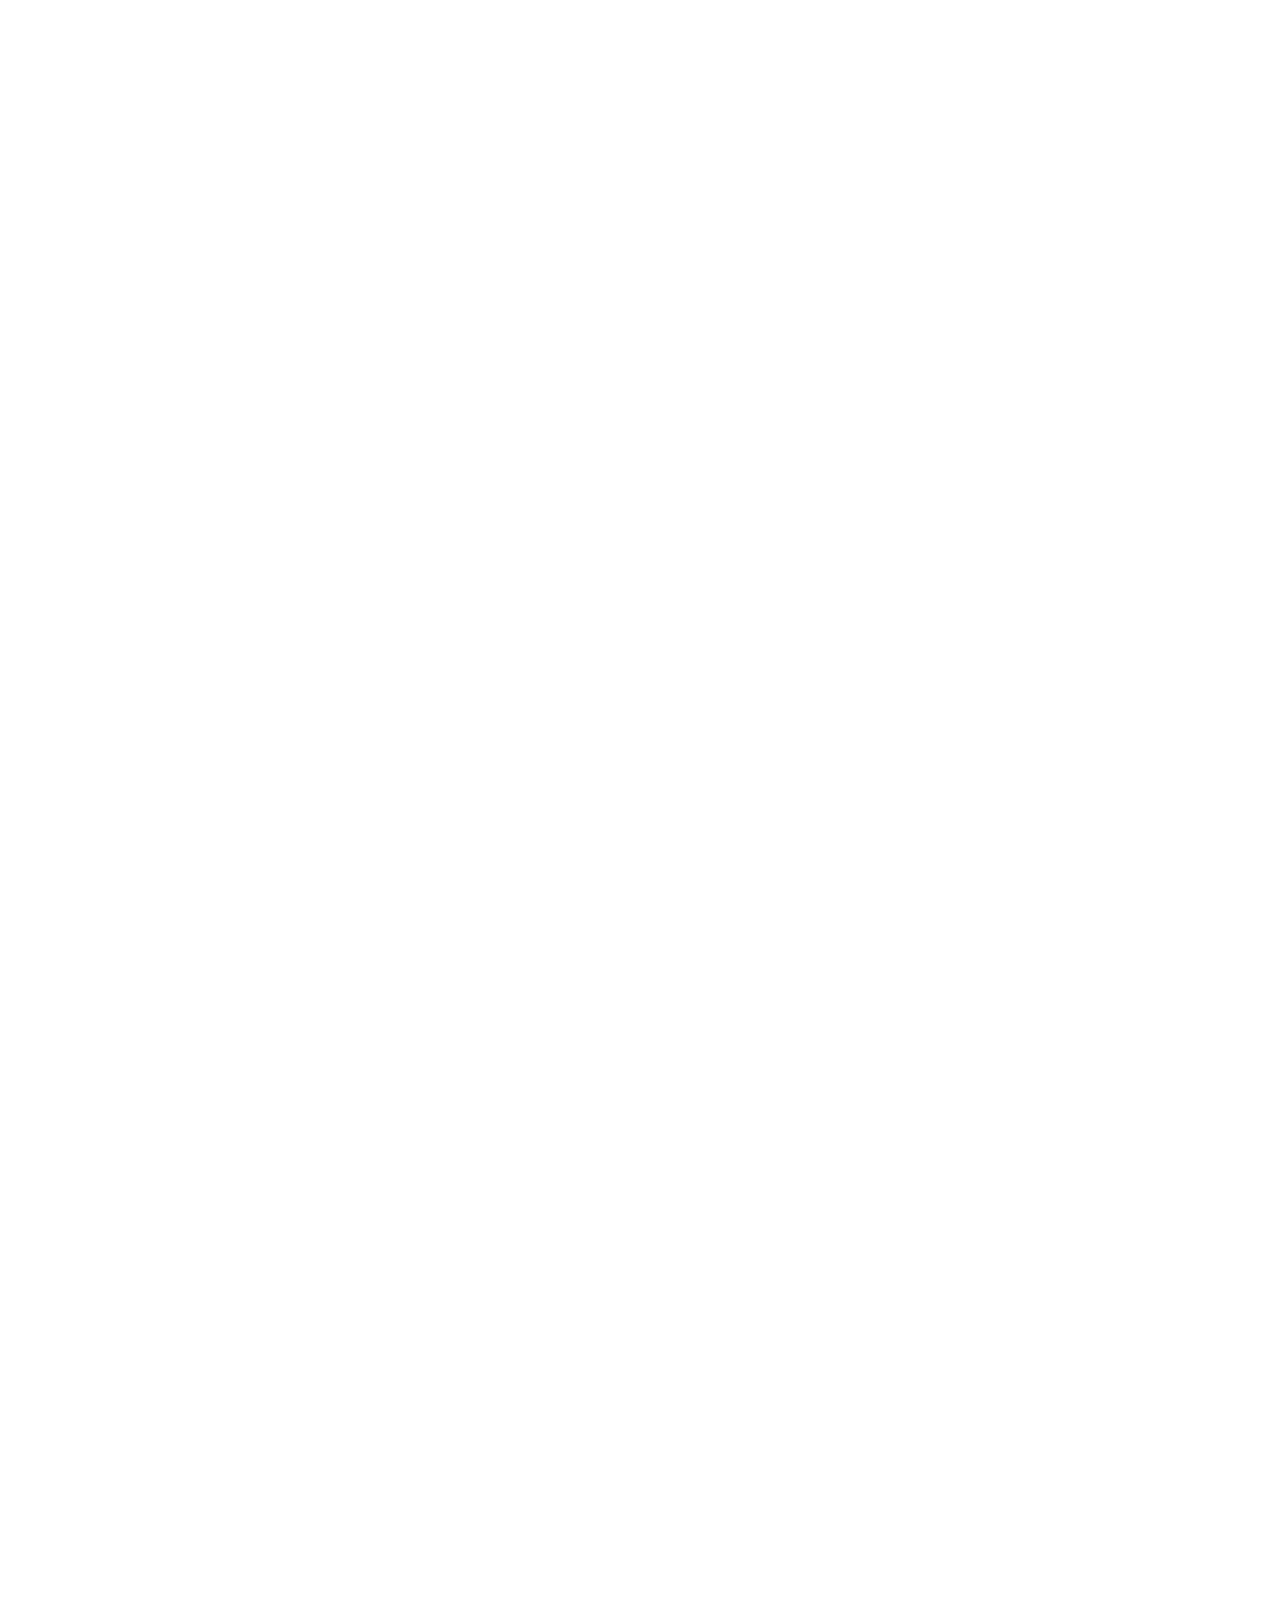
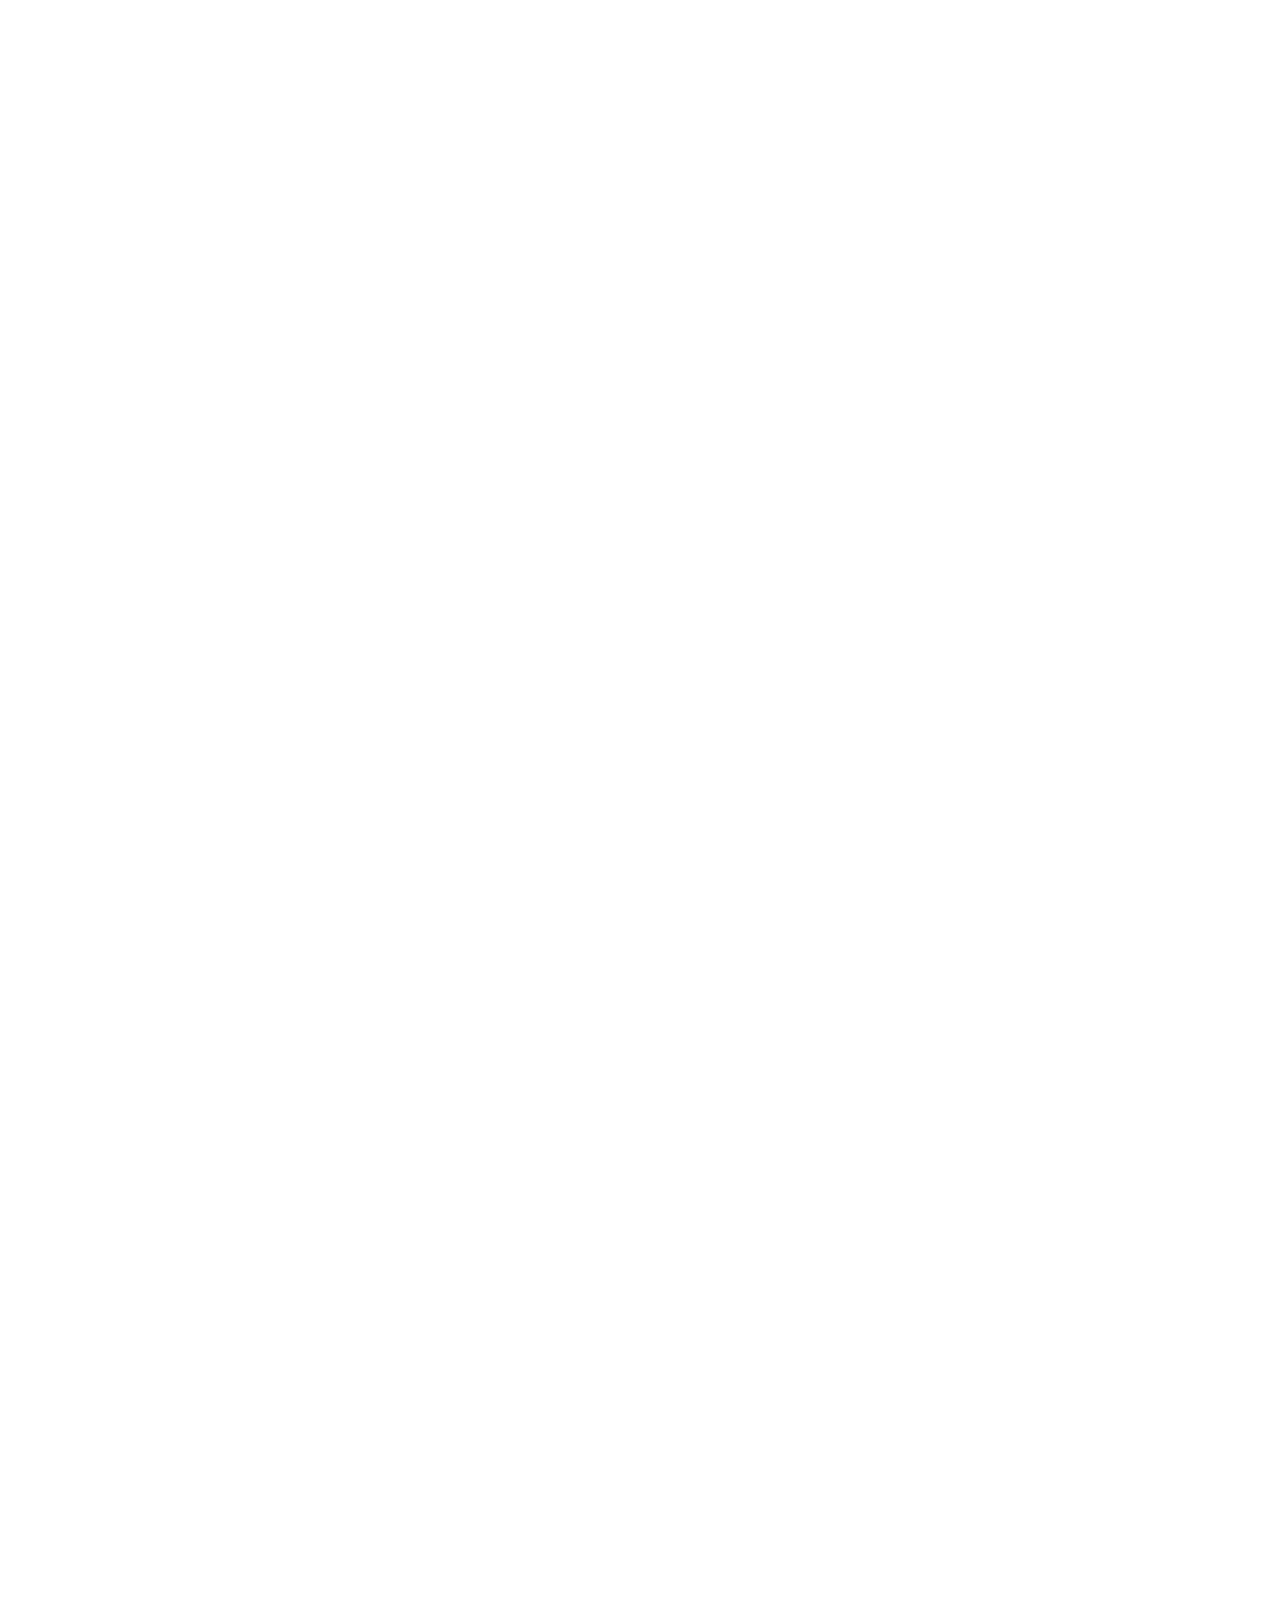
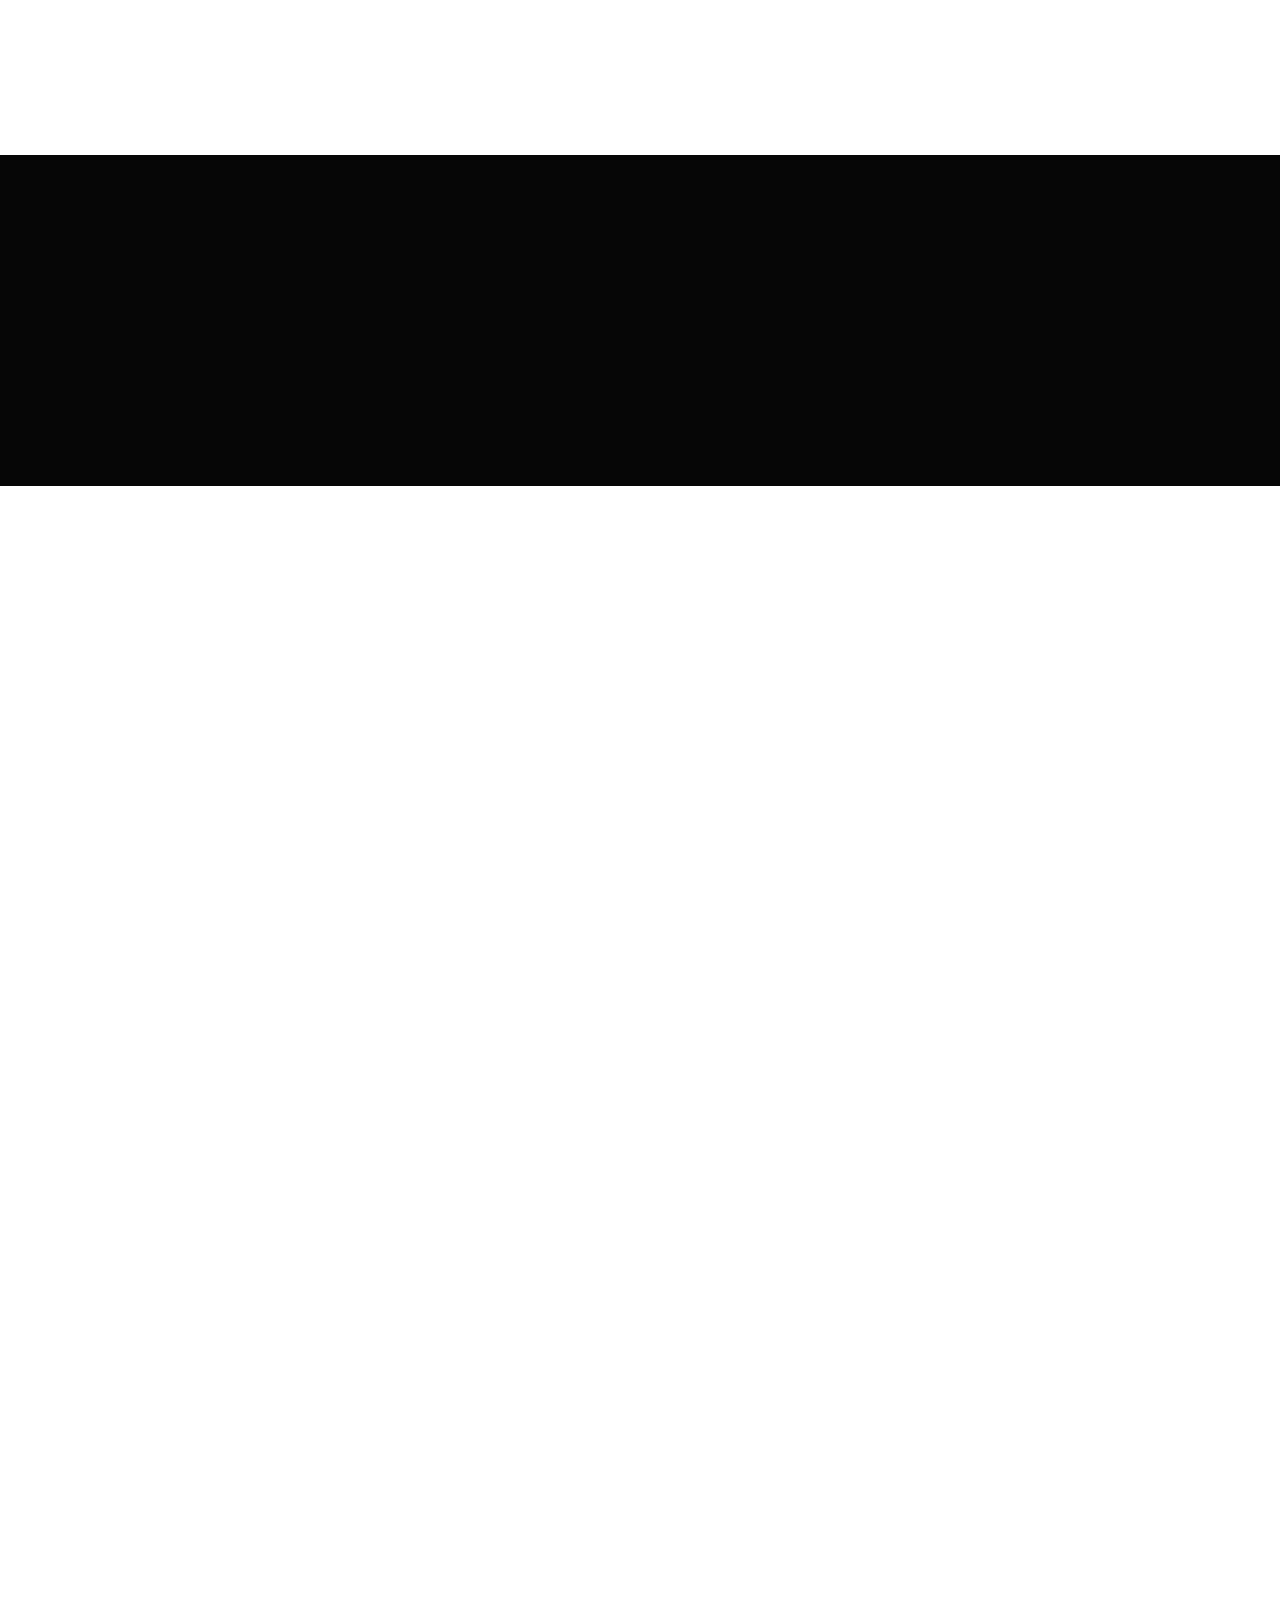
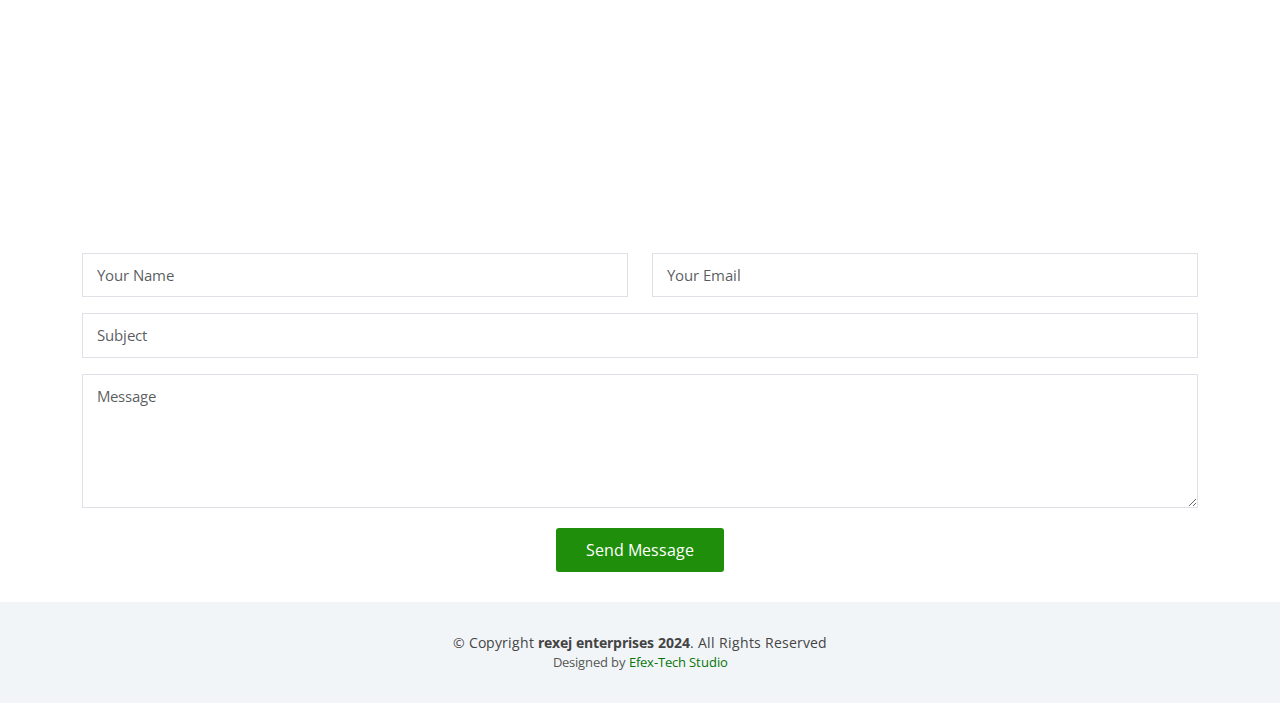
==== commit a7341233: "Add files via upload" ====
--- a/index.html
+++ b/index.html
@@ -57,11 +57,11 @@
   <section id="hero">
 
     <div class="hero-content" data-aos="fade-up">
-      <h2>Rexej  <span> Enterprises</span><br>Farms & Properties NIG.</h2>
+      <h2>Reshaping <span> The Scope Of</span><br>Agro Business</h2>
       <p>A Member of Global Agro-power Alliance</p>
       <div>
-        <a href="about.html" class="btn-get-started scrollto">learn more</a>
-        <a href="https://wa.me/+2348052134584" class="btn-projects scrollto">Contact Us</a>
+        <a href="about.html" class="btn-get-started scrollto">learn more<i class="bi bi-arrow-right" style="color: rgb(250, 251, 251);"></i></a>
+        <a href="https://wa.me/+2348052134584" class="btn-projects scrollto">Contact Us<i class="bi bi-arrow-right" style="color: rgb(250, 251, 251);"></i></a>
       </div>
     </div>
 
@@ -89,7 +89,7 @@
 
           <div class="col-lg-6 content">
             <h2>About Us</h2>
-            <span>Welcome to Rexej Enterprise, a dynamic global company that stands at the intersection of agriculture,
+            <p>Welcome to Rexej Enterprise, a dynamic global company that stands at the intersection of agriculture,
                real estate, and international trade. With a commitment to excellence, Rexej has become a trusted name
               synonymous with innovation and reliability across these diverse sectors.
               <br>
@@ -102,14 +102,6 @@
               We believe in cultivating growth, do you wish to go into Agriculture but can't seem to find your feet on it?
               partner with us today, our cooperative farming practice enables partners invest with us, we build wealth using 
               our expertise in Agro business
-              
-              <br>
-              <br>
-              In the realm of real estate, Rexej is your partner in realizing property dreams
-              we help you make the best decision about purchasing the best landed property, houses and more. 
-              From residential to commercial houses, we specialize in constructing houses that resonate with comfort,
-              functionality, and aesthetic appeal. Our commitment to quality extends to every brick laid and every 
-              home built, reflecting our dedication to crafting enduring, vibrant communities.
               <br>
               <br>
               As a global player in the importation and exportation of food, Rexej ensures a seamless flow of quality
@@ -129,7 +121,7 @@
                   <a href="https://wa.me/+2348052134584"><i class="bi bi-arrow-right" style="color: rgb(5, 123, 23);"></i></a>
                 </button>
               </div>
-            </span>
+            </p>
           </div>
         </div>
 
@@ -144,13 +136,13 @@
        <div class="row">
          <div class="col-lg-6 col-md-6 video-box">
            <img src="assets/img/about-1.jpg" class="img-fluid" alt="">
-           <a href="img/vid2.mp4" class="venobox play-btn mb-4" data-vbtype="video" data-autoplay="true"></a>
+           <a href="assets/img/vid.mp4" class="venobox play-btn mb-4" data-vbtype="video" data-autoplay="true"></a>
            <p>  </p>
          </div>
  
          <div class="col-lg-6 col-md-6 video-box">
             <img src="assets/img/about-2.jpg" class="img-fluid" alt="">
-            <a href="img/vid.mp4" class="venobox play-btn mb-4" data-vbtype="video" data-autoplay="true"></a>
+            <a href="assets/img/vid2.mp4" class="venobox play-btn mb-4" data-vbtype="video" data-autoplay="true"></a>
             <p></p>
           </div>
         </div>
@@ -173,18 +165,13 @@
             security, and promoting environmentally responsible farming practices.
             <br>
             <br>
-            In the realm of real estate, Rexej is devoted to creating vibrant and sustainable communities.
-            We seek to provide high-quality living and working spaces, harmonizing urban development with 
-            ecological balance.
-            <br>
-            <br>
             As a global player in the importation and exportation of food, Rexej Enterprise is dedicated to
             connecting markets, facilitating trade, and ensuring a seamless flow of food products across borders. 
             We prioritize fair trade practices, quality assurance, and reliability to meet the diverse needs of 
             consumers worldwide.
             <br>
             <br>
-            Rexej Enterprise envisions a world where agriculture, real estate, and food trade converge harmoniously
+            Rexej Enterprise envisions a world where agriculture and food trade converge harmoniously
             to drive economic growth, social well-being, and environmental stewardship. Our pursuit is to create 
             lasting value for our stakeholders and contribute meaningfully to the global community.
           </p>
@@ -209,7 +196,7 @@
             <img src="assets/img/voilin.jpg" class="img-fluid" alt="">
           </div>
           <div class="col-md-7">
-            <h3>Cultivation of variety of crops</h3>
+            <h3>Crop Production</h3>
             <p>
               Rexej Enterprise thrives in the cultivation and sales of diverse crop plants. 
               Meticulously grown under optimal conditions, our plants exhibit robust health
@@ -414,9 +401,7 @@
               Whether you're a farmer, technology provider, or industry expert, 
               let's collaborate to harness the potential of modern agriculture. 
               <br><br>
-              we invite you to form strategic partnerships that drive progress,
-               from implementing cutting-edge farming solutions to fostering international 
-               trade in the agricultural sector. Together, we can sow the seeds of success,
+              Together, we can sow the seeds of success,
                 redefining the future of agro-business for the benefit of communities worldwide. 
                 Partner with Rexej Enterprise and cultivate a thriving, sustainable agricultural ecosystem.</p>
           </div>
--- a/assets/css/style.css
+++ b/assets/css/style.css
@@ -124,15 +124,15 @@
   transition: all 0.5s;
   z-index: 997;
   background: #fff;
-  box-shadow: 0px 6px 9px 0px rgba(0, 0, 0, 0.06);
+  box-shadow: 0px 6px 9px 0px rgba(99, 96, 96, 0.06);
 }
 
 #header #logo h1 {
   font-size: 42px;
   margin: 0;
-  padding: 0;
+  padding: 20px;
   font-family: "Montserrat", sans-serif;
-  font-weight: 700;
+  font-weight: 500;
 }
 
 #header #logo h1 a {
@@ -566,21 +566,21 @@
 
 #hero .hero-content h2 {
   color: #080808;
-  margin-bottom: 15px;
-  font-size: 60px;
+  font-size: 50px;
   font-weight: 600;
+  padding: 20px;
   text-transform: uppercase;
 }
 
 #hero .hero-content h2 span {
   color: #1bb122;
-  margin-bottom: 10px;
+ 
 }
 
 #hero .hero-content p {
   color: #083607;
   font-size: 20px;
-  font-weight: 300;
+  font-weight: 200;
 
 }
 
@@ -597,8 +597,8 @@
   font-weight: bold;
   letter-spacing: 1px;
   display: inline-block;
-  padding: 10px 32px;
-  border-radius: 20px;
+  padding: 10px 32px 10px 10px;
+  border-radius: 10px;
   transition: 0.5s;
   margin: 10px;
   color: #fff;
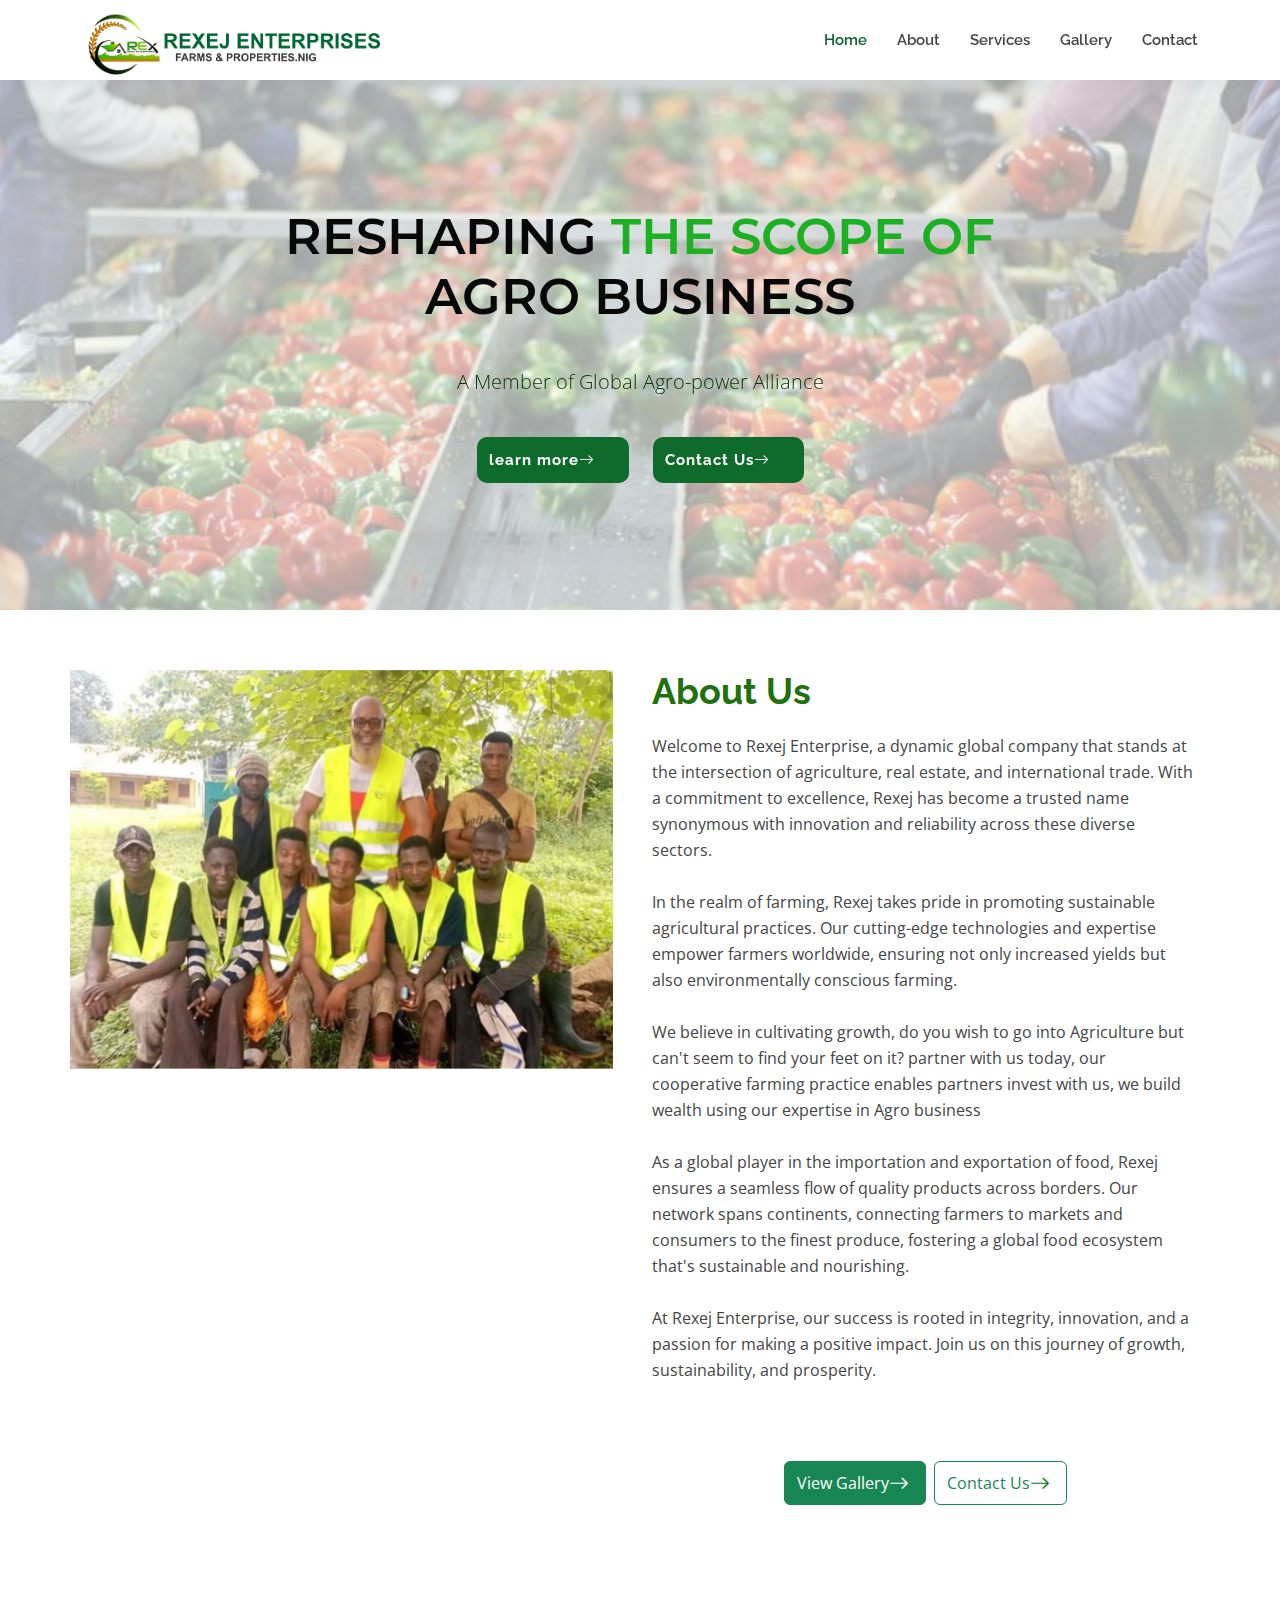
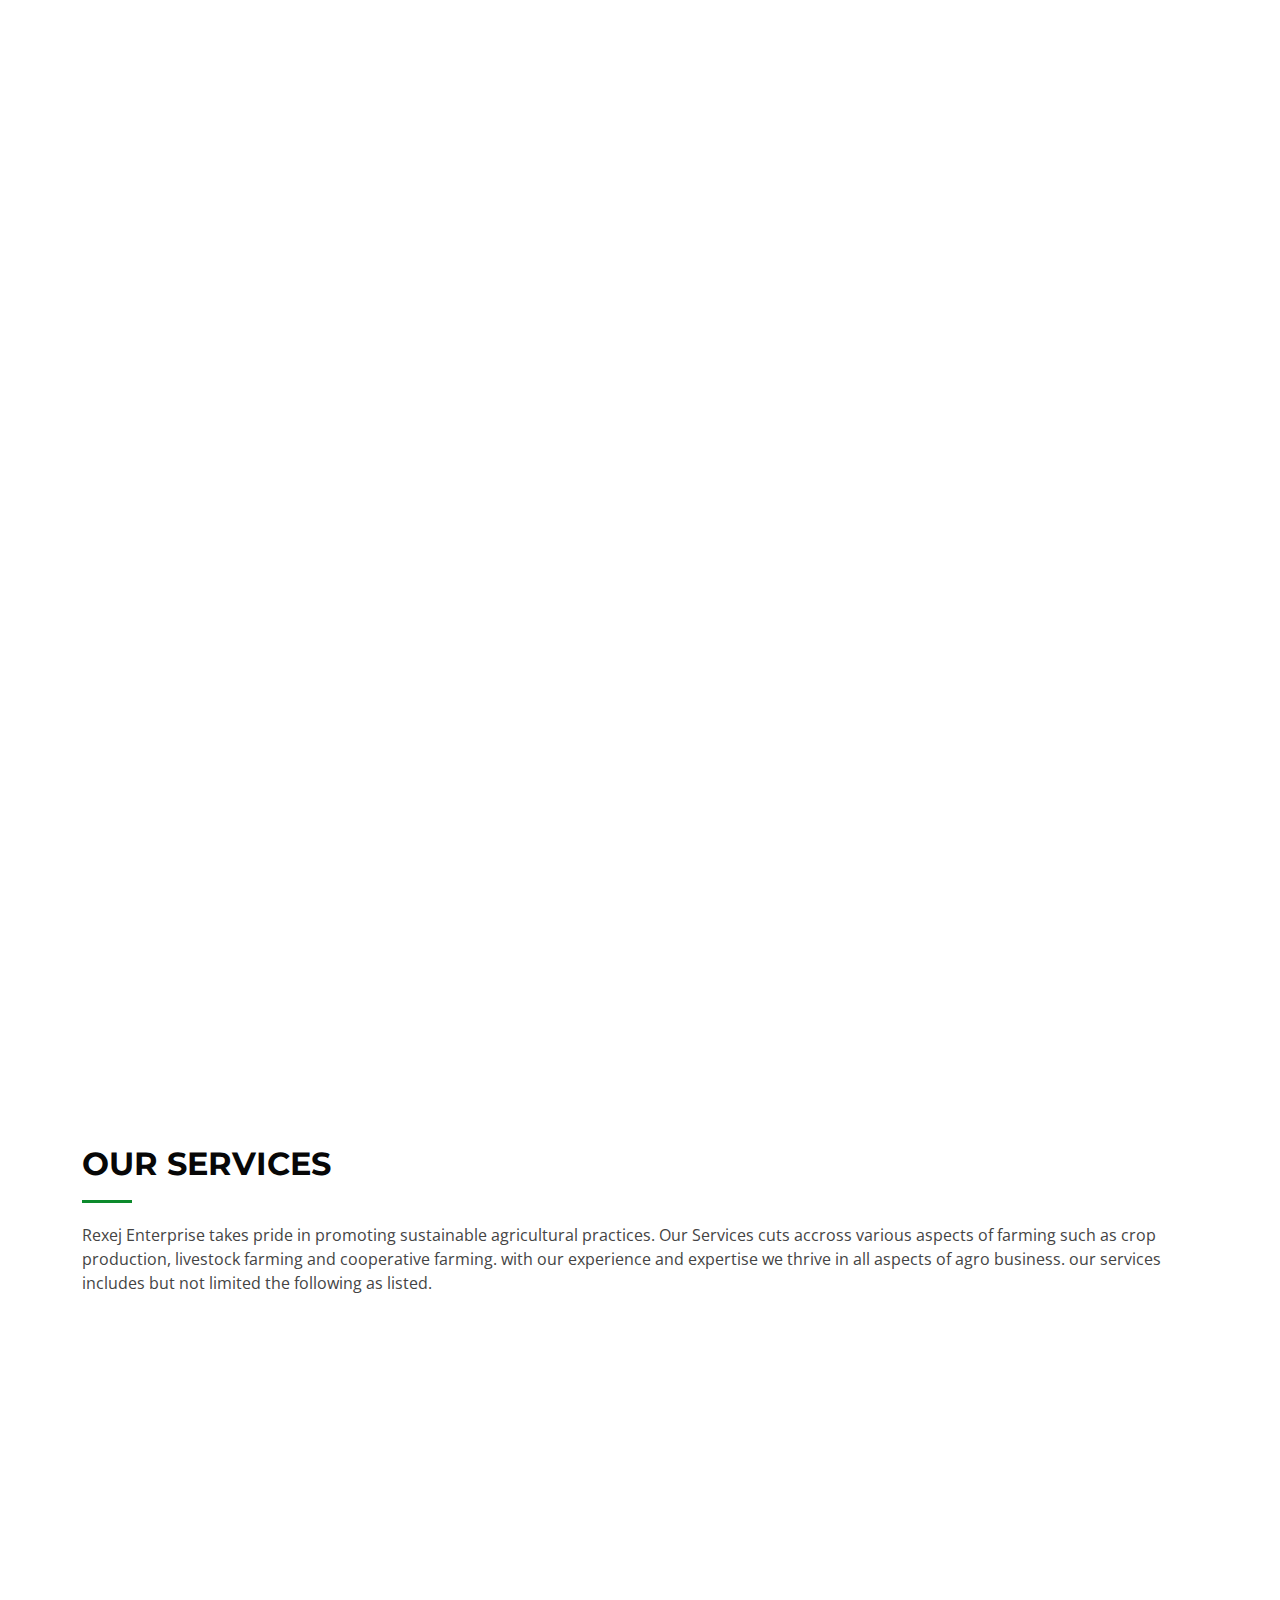
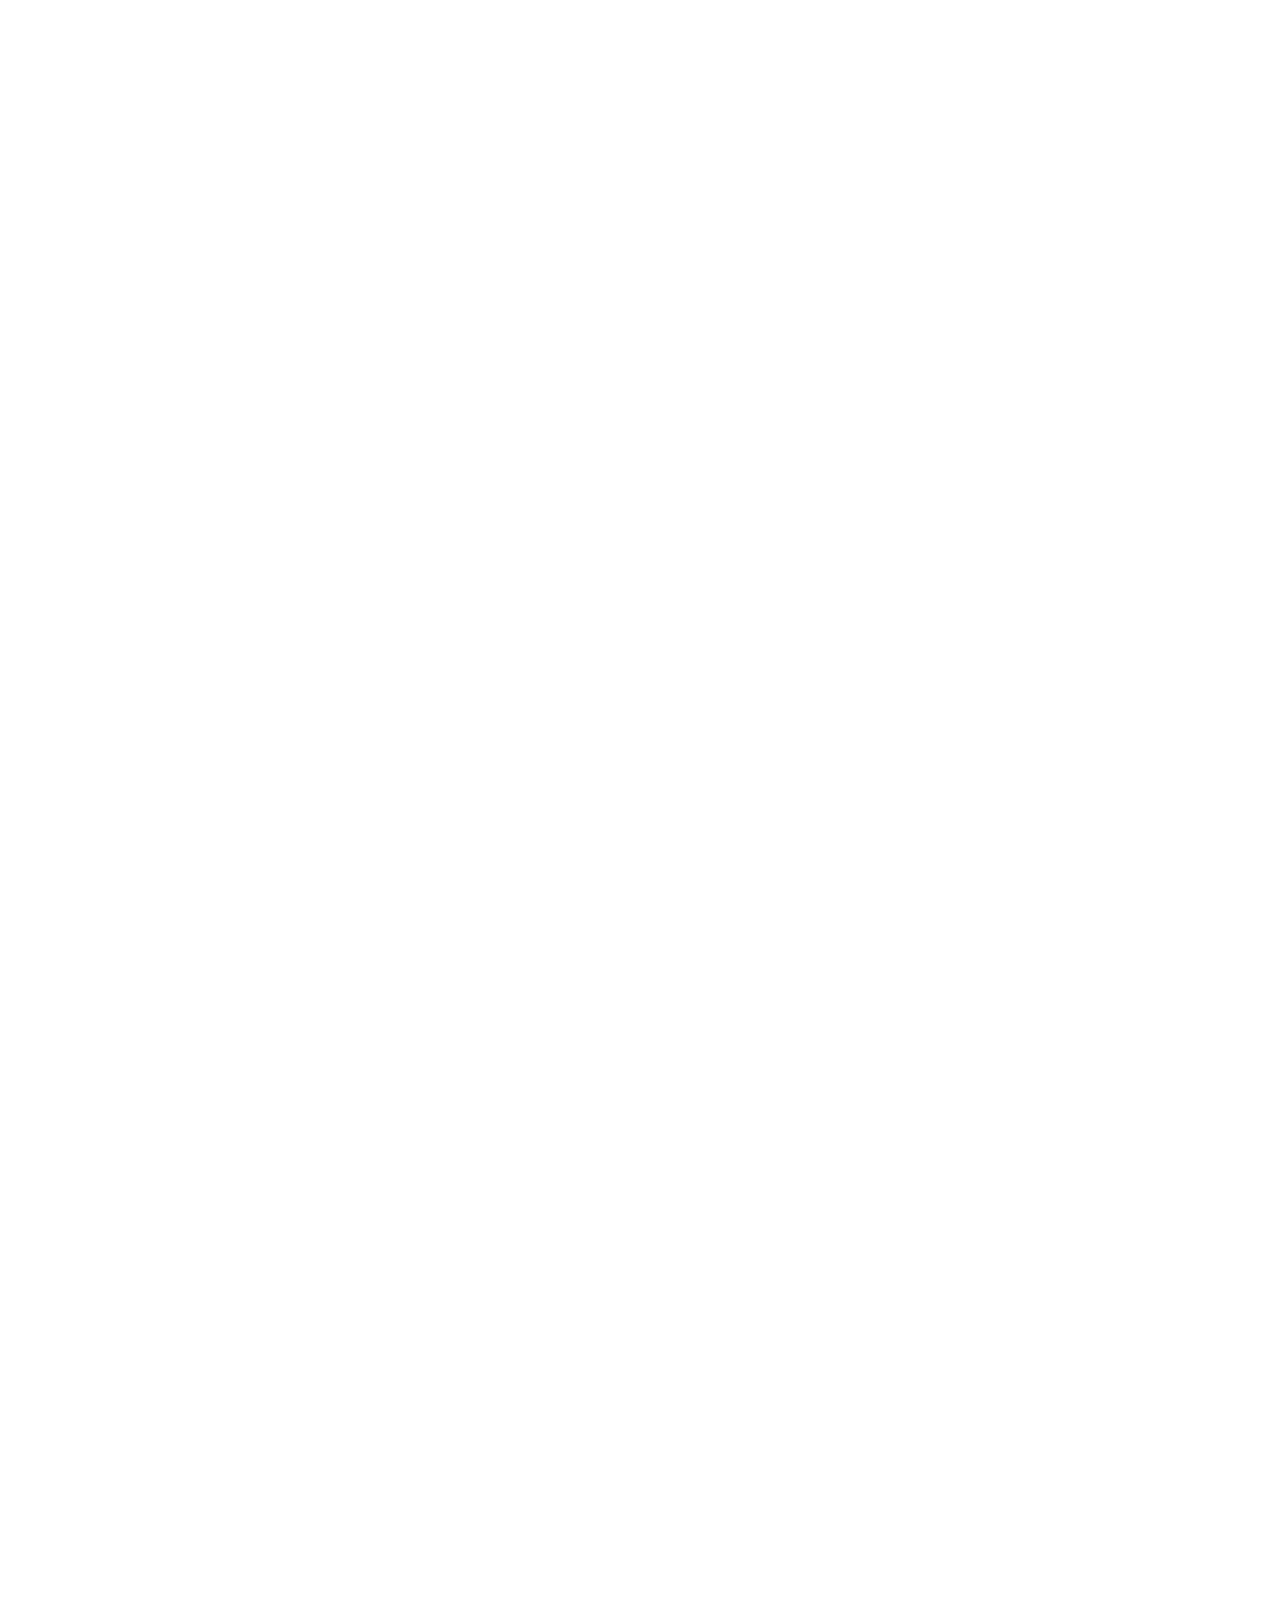
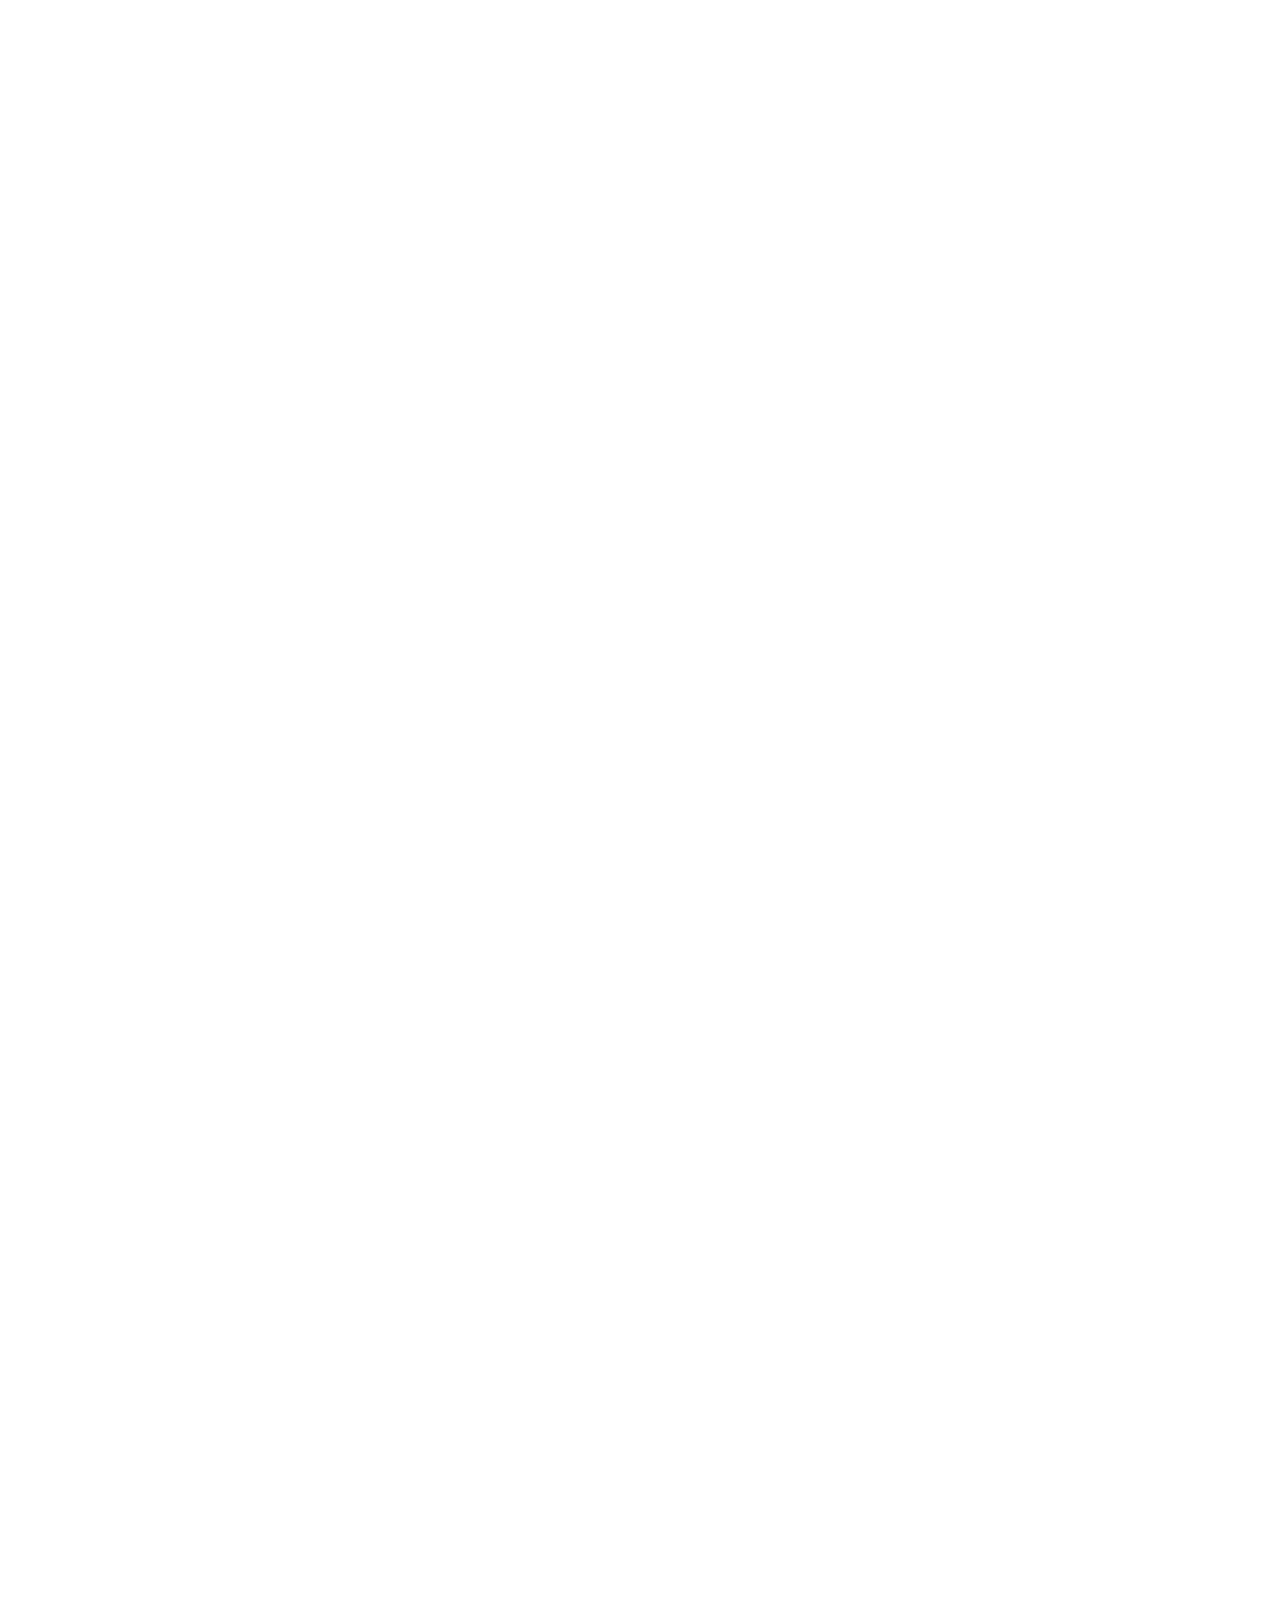
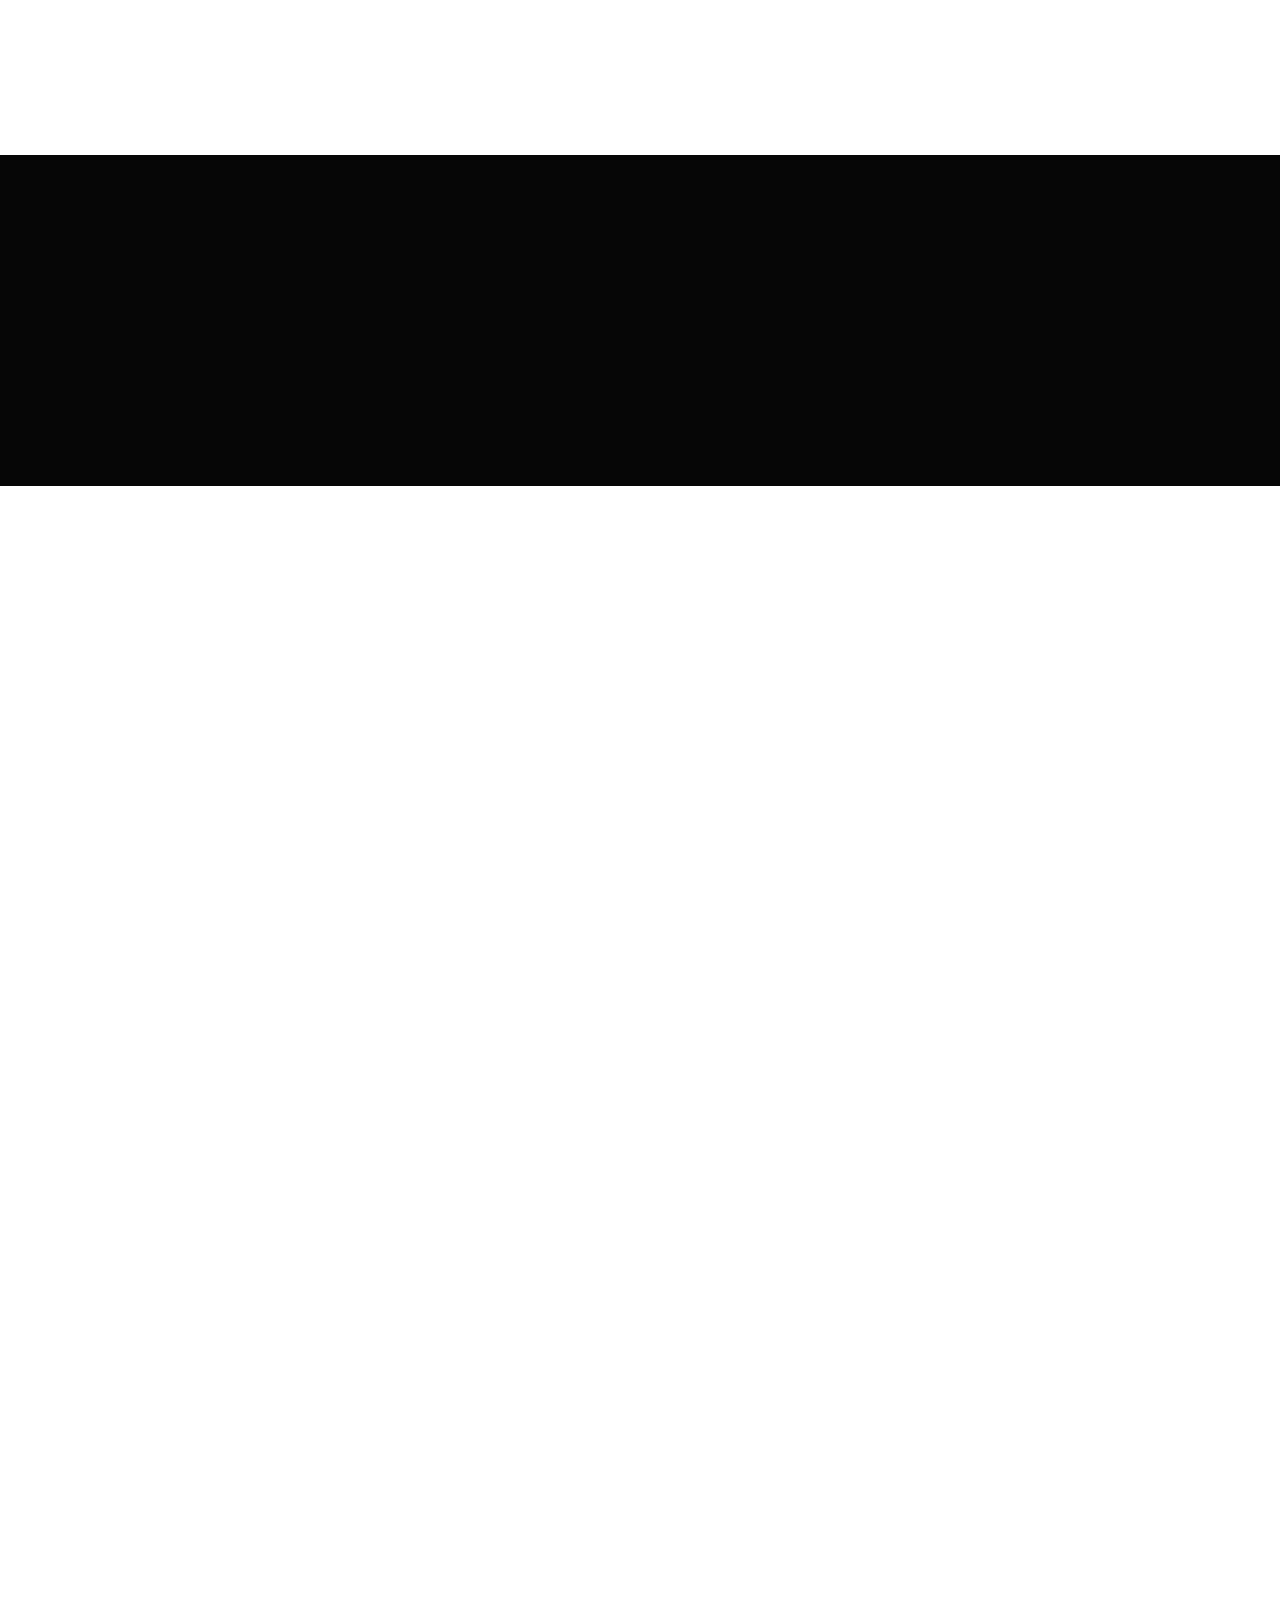
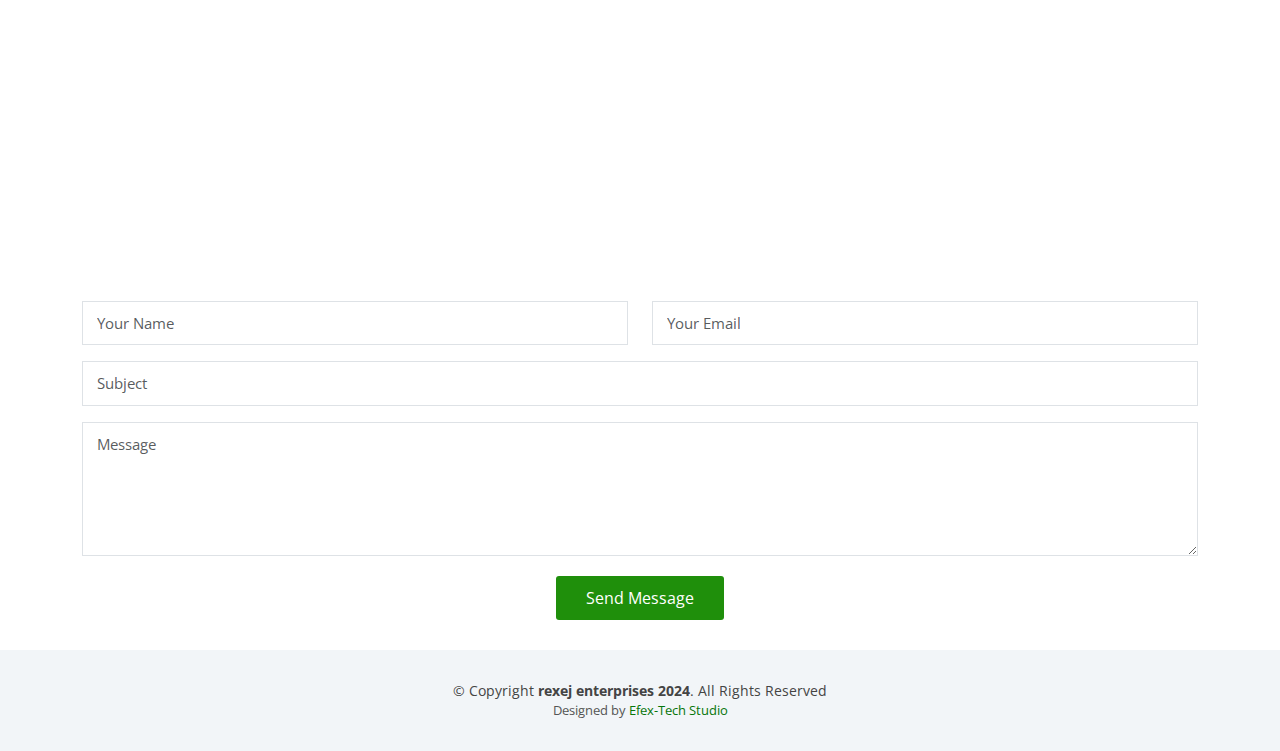
==== commit d7744210: "Add files via upload" ====
--- a/index.html
+++ b/index.html
@@ -86,7 +86,6 @@
           <div class="col-lg-6 about-img">
             <img src="assets/img/about-img.jpg" alt="">
           </div>
-
           <div class="col-lg-6 content">
             <h2>About Us</h2>
             <p>Welcome to Rexej Enterprise, a dynamic global company that stands at the intersection of agriculture,
@@ -508,6 +507,8 @@
               <i class="bi bi-phone"></i>
               <h3>Phone Number</h3>
               <p><a href="tel:+2348052134584">+2348052134584</a></p>
+              <p><a href="tel:+2348036008958">+2348036008958</a></p>
+              <p><a href="tel:+2347088831777">+2347088831777</a></p>
             </div>
           </div>
 
